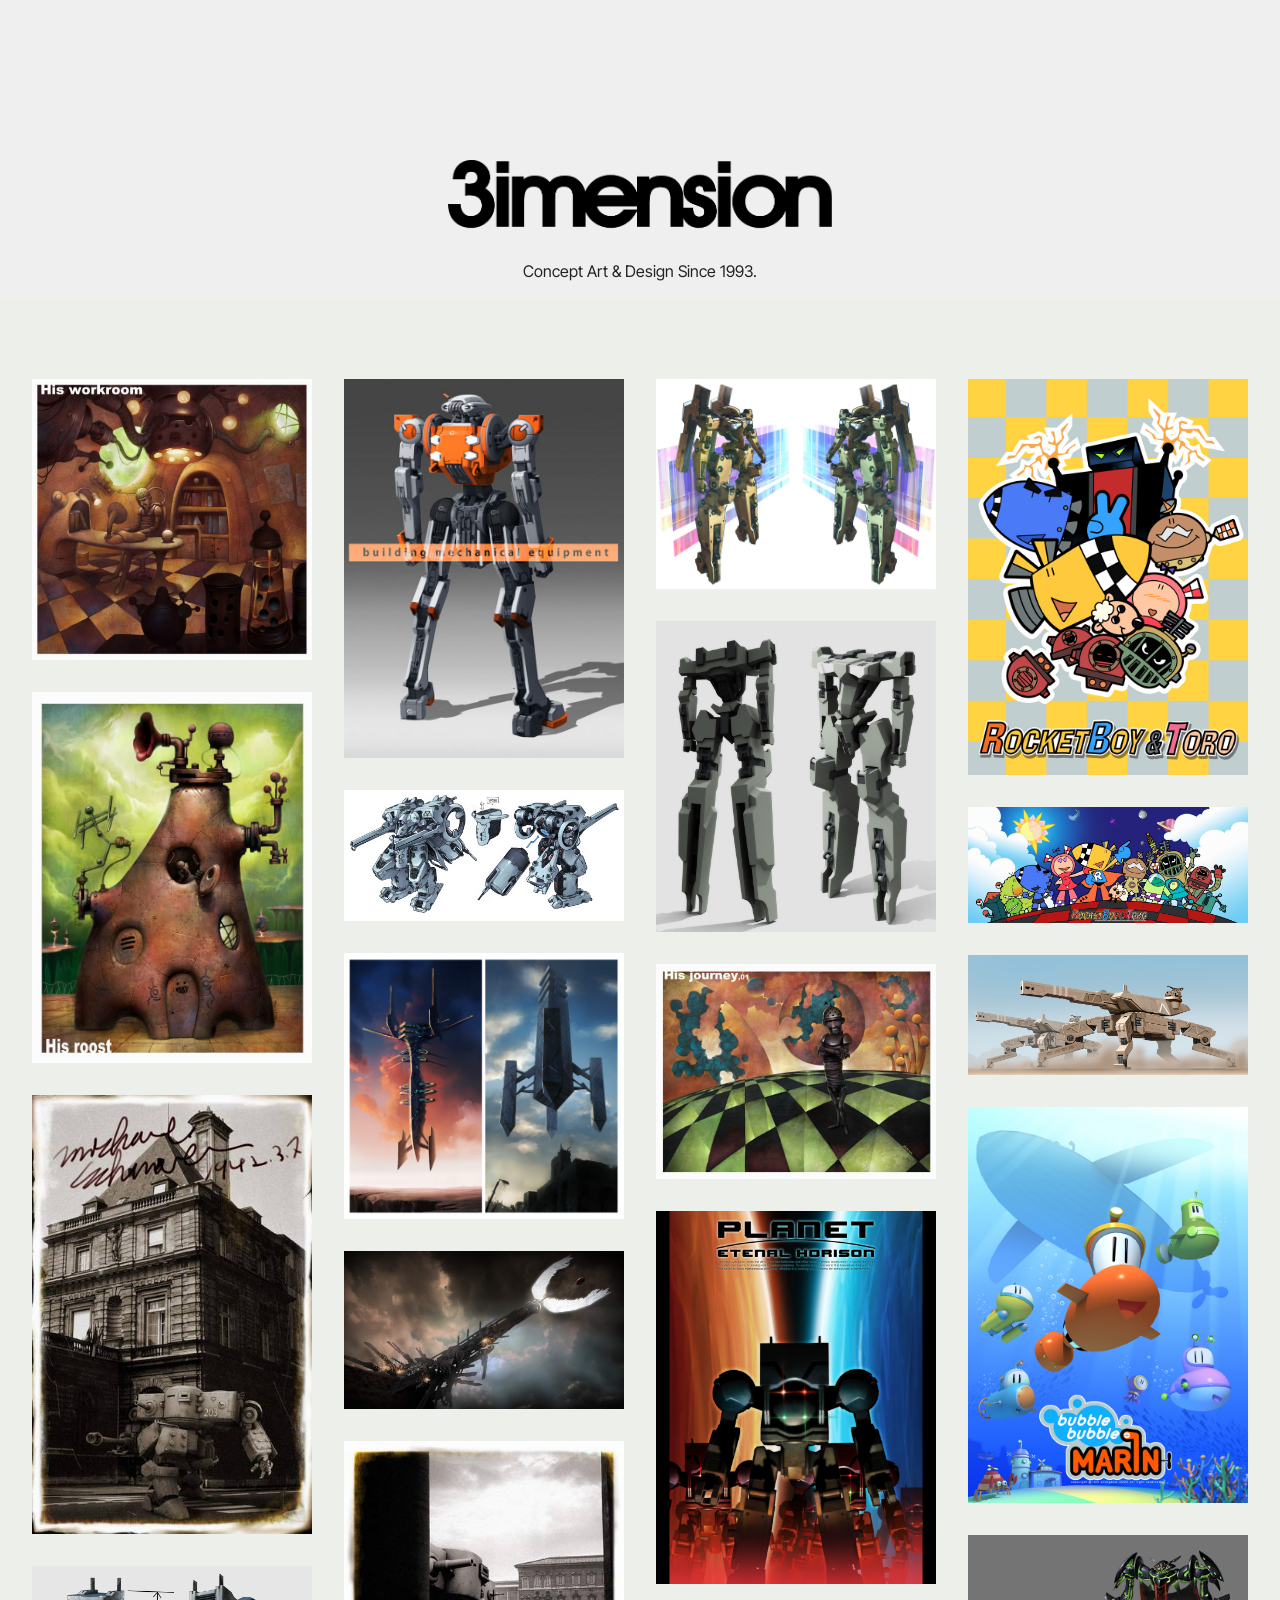
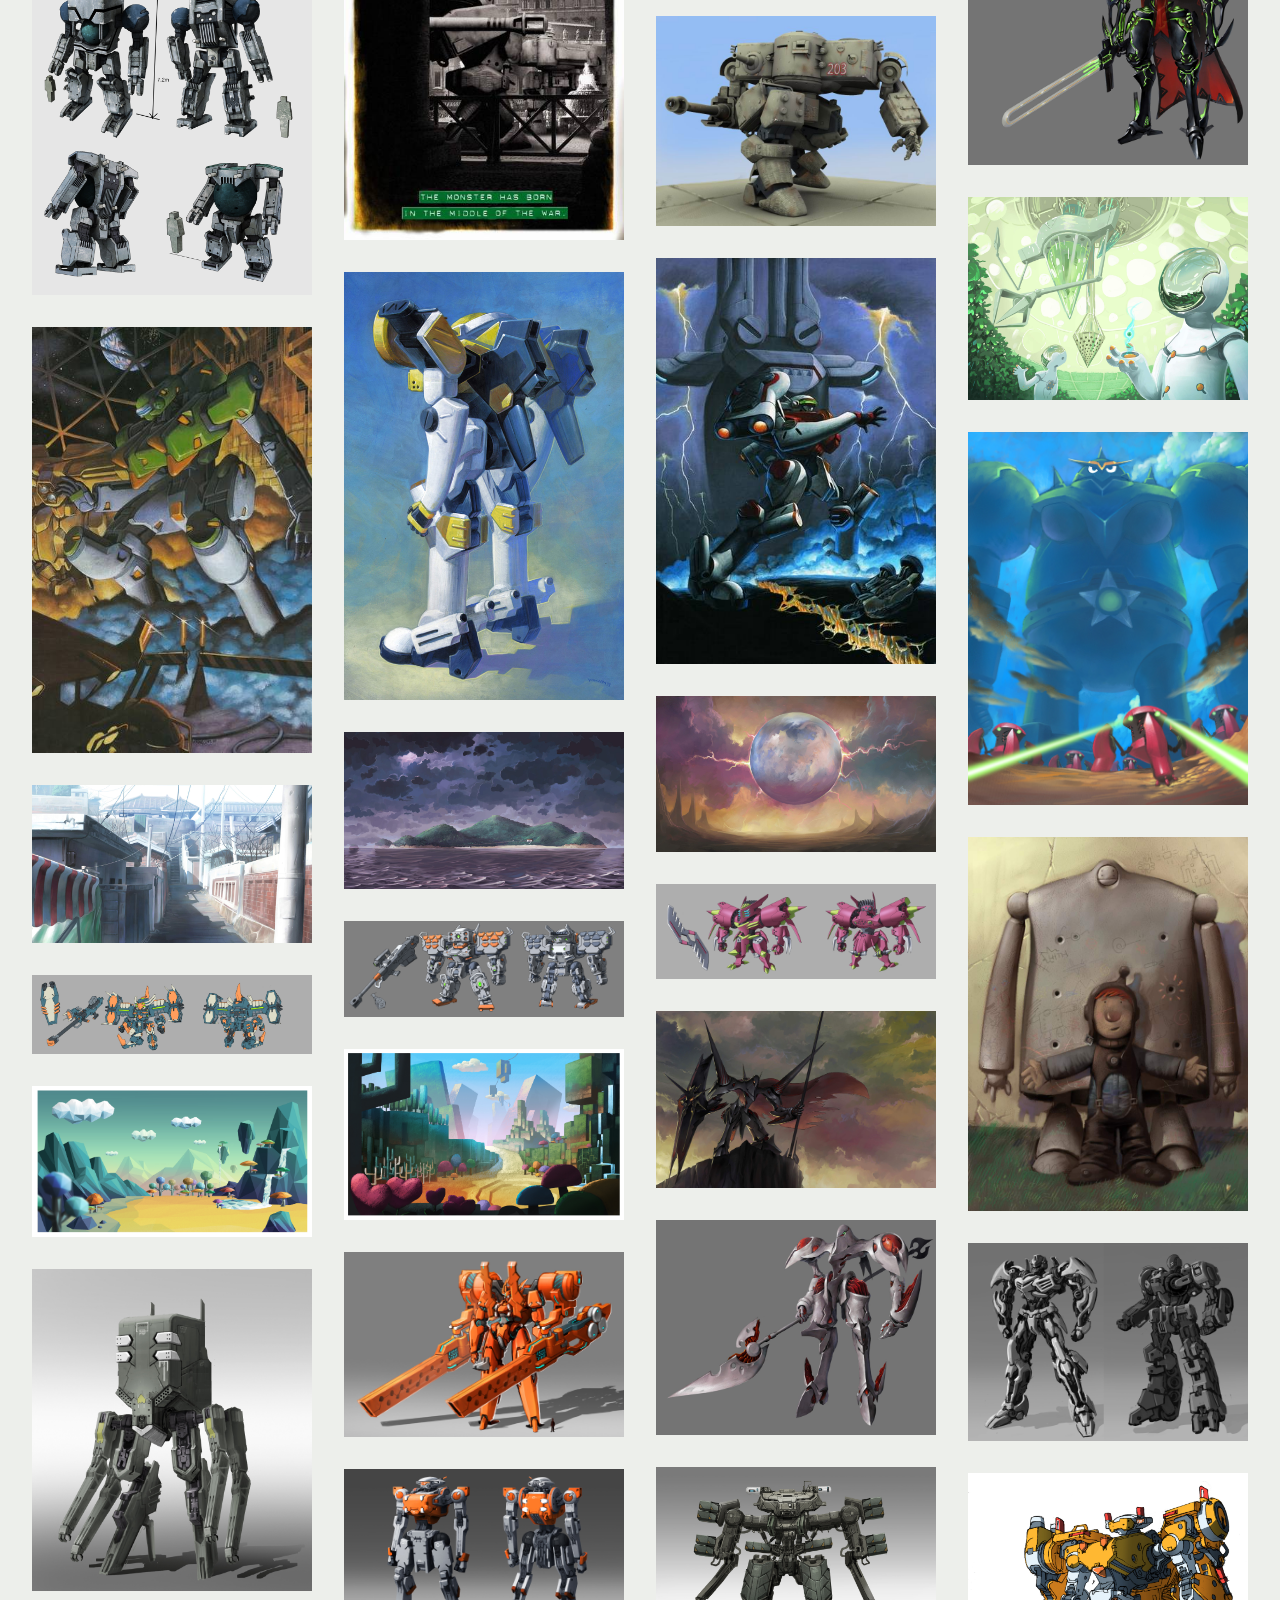
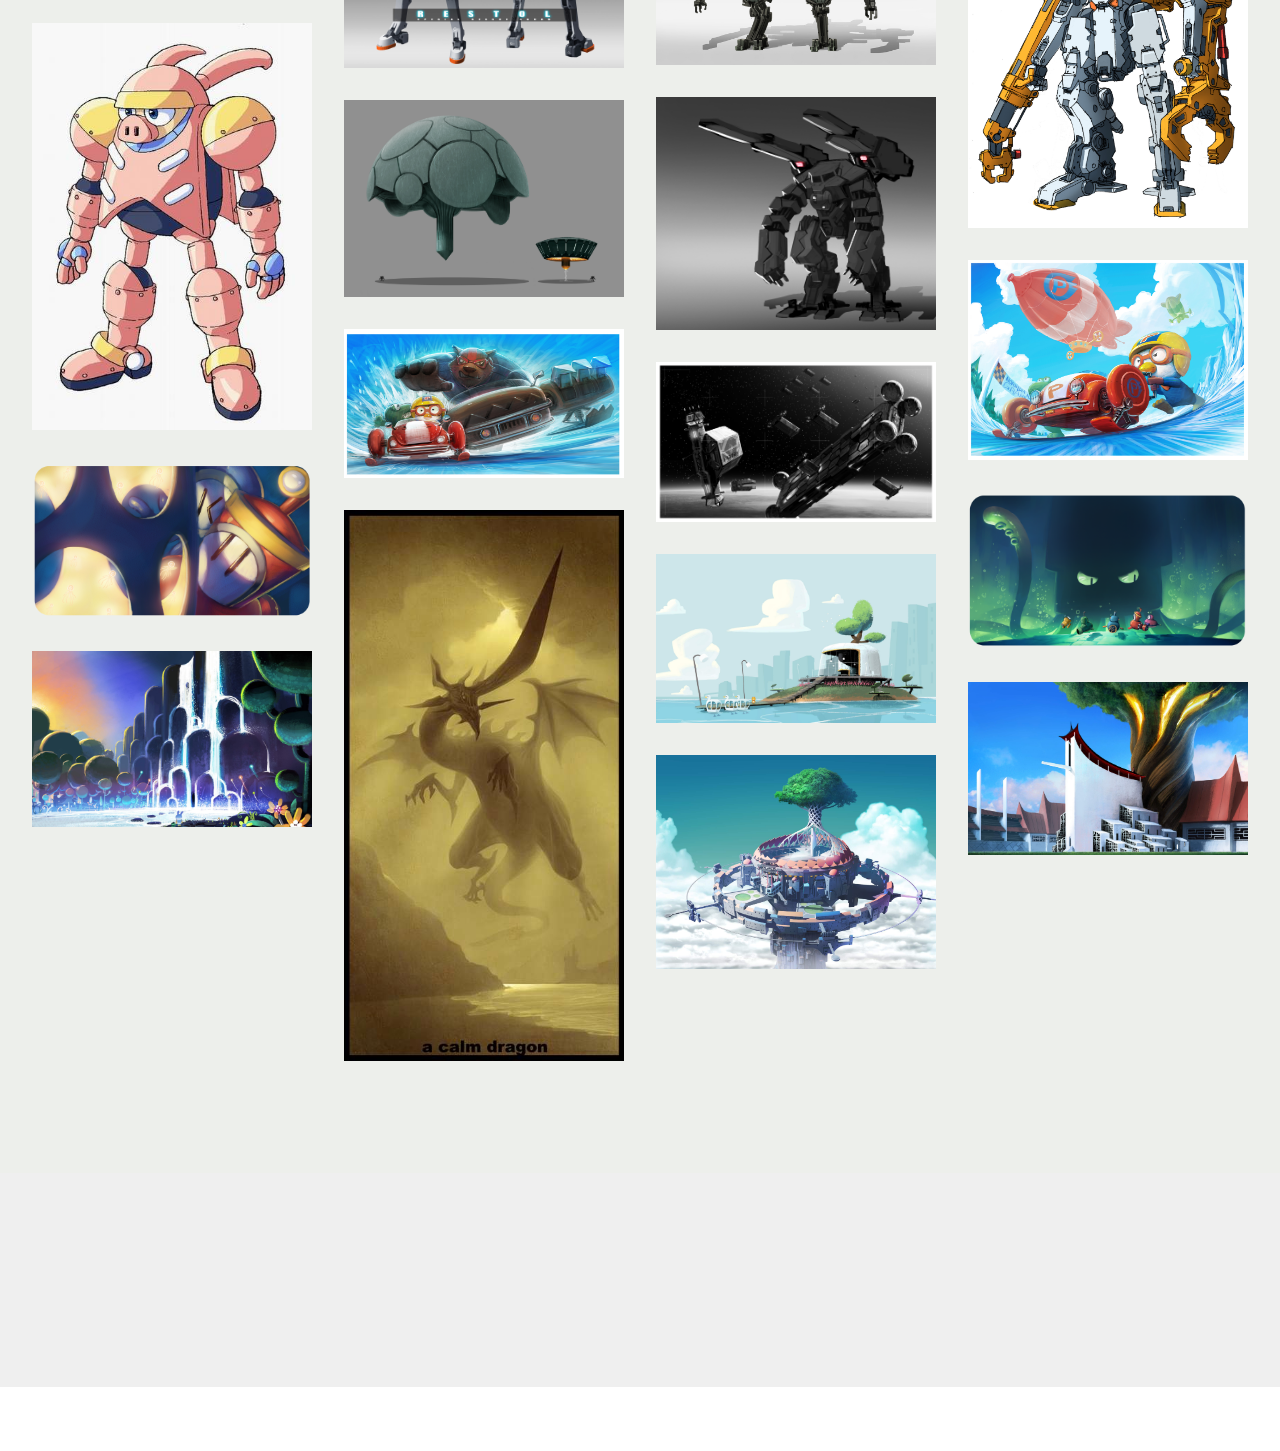
==== Contents.html @ 0463647f "Initial website upload" ====
<!DOCTYPE html>
<html  >
<head>
  <!-- Site made with Mobirise Website Builder v6.1.12, https://mobirise.com -->
  <meta charset="UTF-8">
  <meta http-equiv="X-UA-Compatible" content="IE=edge">
  <meta name="generator" content="Mobirise v6.1.12, mobirise.com">
  <meta name="viewport" content="width=device-width, initial-scale=1, minimum-scale=1">
  <link rel="shortcut icon" href="assets/images/logo5.png" type="image/x-icon">
  <meta name="description" content="">
  
  
  <title>Contents</title>
  <link rel="stylesheet" href="assets/web/assets/mobirise-icons2/mobirise2.css">
  <link rel="stylesheet" href="assets/bootstrap/css/bootstrap.min.css">
  <link rel="stylesheet" href="assets/animatecss/animate.css">
  <link rel="stylesheet" href="assets/theme/css/style.css">
  <link rel="stylesheet" href="assets/gallery/style.css">
  <link rel="preload" href="https://fonts.googleapis.com/css?family=Inter+Tight:100,200,300,400,500,600,700,800,900,100i,200i,300i,400i,500i,600i,700i,800i,900i&display=swap" as="style" onload="this.onload=null;this.rel='stylesheet'">
  <noscript><link rel="stylesheet" href="https://fonts.googleapis.com/css?family=Inter+Tight:100,200,300,400,500,600,700,800,900,100i,200i,300i,400i,500i,600i,700i,800i,900i&display=swap"></noscript>
  <link rel="preload" as="style" href="assets/mobirise/css/mbr-additional.css?v=p9FBvl"><link rel="stylesheet" href="assets/mobirise/css/mbr-additional.css?v=p9FBvl" type="text/css">

  
  
  
</head>
<body>
  
  <section data-bs-version="5.1" class="image01 cid-vq9Pk5scqp" id="image01-14">
  

  
  

  <div class="container">
    <div class="row justify-content-center">
      <div class="col-12 col-lg-4">
        <div class="image-wrapper mb-4">
          <a href="index.html"><img class="w-100" src="assets/images/3imension-logo02.png" alt=""></a>
        </div>
        <h4 class="mbr-description mbr-fonts-style mb-3 align-center display-7">Concept Art &amp; Design Since 1993.</h4>
        
      </div>
    </div>
  </div>
</section>

<section data-bs-version="5.1" class="gallery1 mbr-gallery cid-vq9Pk5HC9A" id="gallery02-15">   
    
    

    <div class="container-fluid">
        <div class="row justify-content-center">
            <div class="col-12 content-head">
                
            </div>
        </div>
        <div class="row mbr-gallery mbr-masonry" data-masonry="{&quot;percentPosition&quot;: true }">
            
            <div class="col-12 col-md-6 col-lg-3 item gallery-image active">
                <div class="item-wrapper" data-toggle="modal" data-bs-toggle="modal" data-target="#vqDj2QtmjC-modal" data-bs-target="#vqDj2QtmjC-modal">
                    <img class="w-100" src="assets/images/og-36.jpg" alt="Mobirise Website Builder" data-slide-to="0" data-bs-slide-to="0" data-target="#lb-vqDj2QtmjC" data-bs-target="#lb-vqDj2QtmjC">
                    <div class="icon-wrapper">
                        <span class="mobi-mbri mobi-mbri-search mbr-iconfont mbr-iconfont-btn"></span>
                    </div>
                </div>
                
            </div><div class="col-12 col-md-6 col-lg-3 item gallery-image">
                <div class="item-wrapper" data-toggle="modal" data-bs-toggle="modal" data-target="#vqDj2QtmjC-modal" data-bs-target="#vqDj2QtmjC-modal">
                    <img class="w-100" src="assets/images/og-75.jpg" alt="Mobirise Website Builder" data-slide-to="1" data-bs-slide-to="1" data-target="#lb-vqDj2QtmjC" data-bs-target="#lb-vqDj2QtmjC">
                    <div class="icon-wrapper">
                        <span class="mobi-mbri mobi-mbri-search mbr-iconfont mbr-iconfont-btn"></span>
                    </div>
                </div>
                
            </div>
            <div class="col-12 col-md-6 col-lg-3 item gallery-image">
                <div class="item-wrapper" data-toggle="modal" data-bs-toggle="modal" data-target="#vqDj2QtmjC-modal" data-bs-target="#vqDj2QtmjC-modal">
                    <img class="w-100" src="assets/images/og-73.jpg" alt="Mobirise Website Builder" data-slide-to="2" data-bs-slide-to="2" data-target="#lb-vqDj2QtmjC" data-bs-target="#lb-vqDj2QtmjC">
                    <div class="icon-wrapper">
                        <span class="mobi-mbri mobi-mbri-search mbr-iconfont mbr-iconfont-btn"></span>
                    </div>
                </div>
                
            </div>
            <div class="col-12 col-md-6 col-lg-3 item gallery-image">
                <div class="item-wrapper" data-toggle="modal" data-bs-toggle="modal" data-target="#vqDj2QtmjC-modal" data-bs-target="#vqDj2QtmjC-modal">
                    <img class="w-100" src="assets/images/og-19.jpg" alt="Mobirise Website Builder" data-slide-to="3" data-bs-slide-to="3" data-target="#lb-vqDj2QtmjC" data-bs-target="#lb-vqDj2QtmjC">
                    <div class="icon-wrapper">
                        <span class="mobi-mbri mobi-mbri-search mbr-iconfont mbr-iconfont-btn"></span>
                    </div>
                </div>
                
            </div>
            <div class="col-12 col-md-6 col-lg-3 item gallery-image">
                <div class="item-wrapper" data-toggle="modal" data-bs-toggle="modal" data-target="#vqDj2QtmjC-modal" data-bs-target="#vqDj2QtmjC-modal">
                    <img class="w-100" src="assets/images/og-72.jpg" alt="Mobirise Website Builder" data-slide-to="4" data-bs-slide-to="4" data-target="#lb-vqDj2QtmjC" data-bs-target="#lb-vqDj2QtmjC">
                    <div class="icon-wrapper">
                        <span class="mobi-mbri mobi-mbri-search mbr-iconfont mbr-iconfont-btn"></span>
                    </div>
                </div>
                
            </div>
            <div class="col-12 col-md-6 col-lg-3 item gallery-image">
                <div class="item-wrapper" data-toggle="modal" data-bs-toggle="modal" data-target="#vqDj2QtmjC-modal" data-bs-target="#vqDj2QtmjC-modal">
                    <img class="w-100" src="assets/images/og-37.jpg" alt="Mobirise Website Builder" data-slide-to="5" data-bs-slide-to="5" data-target="#lb-vqDj2QtmjC" data-bs-target="#lb-vqDj2QtmjC">
                    <div class="icon-wrapper">
                        <span class="mobi-mbri mobi-mbri-search mbr-iconfont mbr-iconfont-btn"></span>
                    </div>
                </div>
                
            </div><div class="col-12 col-md-6 col-lg-3 item gallery-image">
                <div class="item-wrapper" data-toggle="modal" data-bs-toggle="modal" data-target="#vqDj2QtmjC-modal" data-bs-target="#vqDj2QtmjC-modal">
                    <img class="w-100" src="assets/images/og-69.jpg" alt="Mobirise Website Builder" data-slide-to="6" data-bs-slide-to="6" data-target="#lb-vqDj2QtmjC" data-bs-target="#lb-vqDj2QtmjC">
                    <div class="icon-wrapper">
                        <span class="mobi-mbri mobi-mbri-search mbr-iconfont mbr-iconfont-btn"></span>
                    </div>
                </div>
                
            </div>
            <div class="col-12 col-md-6 col-lg-3 item gallery-image">
                <div class="item-wrapper" data-toggle="modal" data-bs-toggle="modal" data-target="#vqDj2QtmjC-modal" data-bs-target="#vqDj2QtmjC-modal">
                    <img class="w-100" src="assets/images/og-14.jpg" alt="Mobirise Website Builder" data-slide-to="7" data-bs-slide-to="7" data-target="#lb-vqDj2QtmjC" data-bs-target="#lb-vqDj2QtmjC">
                    <div class="icon-wrapper">
                        <span class="mobi-mbri mobi-mbri-search mbr-iconfont mbr-iconfont-btn"></span>
                    </div>
                </div>
                
            </div><div class="col-12 col-md-6 col-lg-3 item gallery-image">
                <div class="item-wrapper" data-toggle="modal" data-bs-toggle="modal" data-target="#vqDj2QtmjC-modal" data-bs-target="#vqDj2QtmjC-modal">
                    <img class="w-100" src="assets/images/g07.jpg" alt="Mobirise Website Builder" data-slide-to="8" data-bs-slide-to="8" data-target="#lb-vqDj2QtmjC" data-bs-target="#lb-vqDj2QtmjC">
                    <div class="icon-wrapper">
                        <span class="mobi-mbri mobi-mbri-search mbr-iconfont mbr-iconfont-btn"></span>
                    </div>
                </div>
                
            </div><div class="col-12 col-md-6 col-lg-3 item gallery-image">
                <div class="item-wrapper" data-toggle="modal" data-bs-toggle="modal" data-target="#vqDj2QtmjC-modal" data-bs-target="#vqDj2QtmjC-modal">
                    <img class="w-100" src="assets/images/og-76.jpg" alt="Mobirise Website Builder" data-slide-to="9" data-bs-slide-to="9" data-target="#lb-vqDj2QtmjC" data-bs-target="#lb-vqDj2QtmjC">
                    <div class="icon-wrapper">
                        <span class="mobi-mbri mobi-mbri-search mbr-iconfont mbr-iconfont-btn"></span>
                    </div>
                </div>
                
            </div><div class="col-12 col-md-6 col-lg-3 item gallery-image">
                <div class="item-wrapper" data-toggle="modal" data-bs-toggle="modal" data-target="#vqDj2QtmjC-modal" data-bs-target="#vqDj2QtmjC-modal">
                    <img class="w-100" src="assets/images/og-38.jpg" alt="Mobirise Website Builder" data-slide-to="10" data-bs-slide-to="10" data-target="#lb-vqDj2QtmjC" data-bs-target="#lb-vqDj2QtmjC">
                    <div class="icon-wrapper">
                        <span class="mobi-mbri mobi-mbri-search mbr-iconfont mbr-iconfont-btn"></span>
                    </div>
                </div>
                
            </div><div class="col-12 col-md-6 col-lg-3 item gallery-image">
                <div class="item-wrapper" data-toggle="modal" data-bs-toggle="modal" data-target="#vqDj2QtmjC-modal" data-bs-target="#vqDj2QtmjC-modal">
                    <img class="w-100" src="assets/images/og-28.jpg" alt="Mobirise Website Builder" data-slide-to="11" data-bs-slide-to="11" data-target="#lb-vqDj2QtmjC" data-bs-target="#lb-vqDj2QtmjC">
                    <div class="icon-wrapper">
                        <span class="mobi-mbri mobi-mbri-search mbr-iconfont mbr-iconfont-btn"></span>
                    </div>
                </div>
                
            </div><div class="col-12 col-md-6 col-lg-3 item gallery-image">
                <div class="item-wrapper" data-toggle="modal" data-bs-toggle="modal" data-target="#vqDj2QtmjC-modal" data-bs-target="#vqDj2QtmjC-modal">
                    <img class="w-100" src="assets/images/og-51.jpg" alt="Mobirise Website Builder" data-slide-to="12" data-bs-slide-to="12" data-target="#lb-vqDj2QtmjC" data-bs-target="#lb-vqDj2QtmjC">
                    <div class="icon-wrapper">
                        <span class="mobi-mbri mobi-mbri-search mbr-iconfont mbr-iconfont-btn"></span>
                    </div>
                </div>
                
            </div><div class="col-12 col-md-6 col-lg-3 item gallery-image">
                <div class="item-wrapper" data-toggle="modal" data-bs-toggle="modal" data-target="#vqDj2QtmjC-modal" data-bs-target="#vqDj2QtmjC-modal">
                    <img class="w-100" src="assets/images/g18.jpg" alt="Mobirise Website Builder" data-slide-to="13" data-bs-slide-to="13" data-target="#lb-vqDj2QtmjC" data-bs-target="#lb-vqDj2QtmjC">
                    <div class="icon-wrapper">
                        <span class="mobi-mbri mobi-mbri-search mbr-iconfont mbr-iconfont-btn"></span>
                    </div>
                </div>
                
            </div><div class="col-12 col-md-6 col-lg-3 item gallery-image">
                <div class="item-wrapper" data-toggle="modal" data-bs-toggle="modal" data-target="#vqDj2QtmjC-modal" data-bs-target="#vqDj2QtmjC-modal">
                    <img class="w-100" src="assets/images/work-23.jpg" alt="Mobirise Website Builder" data-slide-to="14" data-bs-slide-to="14" data-target="#lb-vqDj2QtmjC" data-bs-target="#lb-vqDj2QtmjC">
                    <div class="icon-wrapper">
                        <span class="mobi-mbri mobi-mbri-search mbr-iconfont mbr-iconfont-btn"></span>
                    </div>
                </div>
                
            </div><div class="col-12 col-md-6 col-lg-3 item gallery-image">
                <div class="item-wrapper" data-toggle="modal" data-bs-toggle="modal" data-target="#vqDj2QtmjC-modal" data-bs-target="#vqDj2QtmjC-modal">
                    <img class="w-100" src="assets/images/og-29.jpg" alt="Mobirise Website Builder" data-slide-to="15" data-bs-slide-to="15" data-target="#lb-vqDj2QtmjC" data-bs-target="#lb-vqDj2QtmjC">
                    <div class="icon-wrapper">
                        <span class="mobi-mbri mobi-mbri-search mbr-iconfont mbr-iconfont-btn"></span>
                    </div>
                </div>
                
            </div><div class="col-12 col-md-6 col-lg-3 item gallery-image">
                <div class="item-wrapper" data-toggle="modal" data-bs-toggle="modal" data-target="#vqDj2QtmjC-modal" data-bs-target="#vqDj2QtmjC-modal">
                    <img class="w-100" src="assets/images/g35.jpg" alt="Mobirise Website Builder" data-slide-to="16" data-bs-slide-to="16" data-target="#lb-vqDj2QtmjC" data-bs-target="#lb-vqDj2QtmjC">
                    <div class="icon-wrapper">
                        <span class="mobi-mbri mobi-mbri-search mbr-iconfont mbr-iconfont-btn"></span>
                    </div>
                </div>
                
            </div><div class="col-12 col-md-6 col-lg-3 item gallery-image">
                <div class="item-wrapper" data-toggle="modal" data-bs-toggle="modal" data-target="#vqDj2QtmjC-modal" data-bs-target="#vqDj2QtmjC-modal">
                    <img class="w-100" src="assets/images/g23.jpg" alt="Mobirise Website Builder" data-slide-to="17" data-bs-slide-to="17" data-target="#lb-vqDj2QtmjC" data-bs-target="#lb-vqDj2QtmjC">
                    <div class="icon-wrapper">
                        <span class="mobi-mbri mobi-mbri-search mbr-iconfont mbr-iconfont-btn"></span>
                    </div>
                </div>
                
            </div><div class="col-12 col-md-6 col-lg-3 item gallery-image">
                <div class="item-wrapper" data-toggle="modal" data-bs-toggle="modal" data-target="#vqDj2QtmjC-modal" data-bs-target="#vqDj2QtmjC-modal">
                    <img class="w-100" src="assets/images/og-27.jpg" alt="Mobirise Website Builder" data-slide-to="18" data-bs-slide-to="18" data-target="#lb-vqDj2QtmjC" data-bs-target="#lb-vqDj2QtmjC">
                    <div class="icon-wrapper">
                        <span class="mobi-mbri mobi-mbri-search mbr-iconfont mbr-iconfont-btn"></span>
                    </div>
                </div>
                
            </div><div class="col-12 col-md-6 col-lg-3 item gallery-image">
                <div class="item-wrapper" data-toggle="modal" data-bs-toggle="modal" data-target="#vqDj2QtmjC-modal" data-bs-target="#vqDj2QtmjC-modal">
                    <img class="w-100" src="assets/images/work-26.jpg" alt="Mobirise Website Builder" data-slide-to="19" data-bs-slide-to="19" data-target="#lb-vqDj2QtmjC" data-bs-target="#lb-vqDj2QtmjC">
                    <div class="icon-wrapper">
                        <span class="mobi-mbri mobi-mbri-search mbr-iconfont mbr-iconfont-btn"></span>
                    </div>
                </div>
                
            </div><div class="col-12 col-md-6 col-lg-3 item gallery-image">
                <div class="item-wrapper" data-toggle="modal" data-bs-toggle="modal" data-target="#vqDj2QtmjC-modal" data-bs-target="#vqDj2QtmjC-modal">
                    <img class="w-100" src="assets/images/work-52.jpg" alt="Mobirise Website Builder" data-slide-to="20" data-bs-slide-to="20" data-target="#lb-vqDj2QtmjC" data-bs-target="#lb-vqDj2QtmjC">
                    <div class="icon-wrapper">
                        <span class="mobi-mbri mobi-mbri-search mbr-iconfont mbr-iconfont-btn"></span>
                    </div>
                </div>
                
            </div><div class="col-12 col-md-6 col-lg-3 item gallery-image">
                <div class="item-wrapper" data-toggle="modal" data-bs-toggle="modal" data-target="#vqDj2QtmjC-modal" data-bs-target="#vqDj2QtmjC-modal">
                    <img class="w-100" src="assets/images/work-51.jpg" alt="Mobirise Website Builder" data-slide-to="21" data-bs-slide-to="21" data-target="#lb-vqDj2QtmjC" data-bs-target="#lb-vqDj2QtmjC">
                    <div class="icon-wrapper">
                        <span class="mobi-mbri mobi-mbri-search mbr-iconfont mbr-iconfont-btn"></span>
                    </div>
                </div>
                
            </div><div class="col-12 col-md-6 col-lg-3 item gallery-image">
                <div class="item-wrapper" data-toggle="modal" data-bs-toggle="modal" data-target="#vqDj2QtmjC-modal" data-bs-target="#vqDj2QtmjC-modal">
                    <img class="w-100" src="assets/images/work-54.jpg" alt="Mobirise Website Builder" data-slide-to="22" data-bs-slide-to="22" data-target="#lb-vqDj2QtmjC" data-bs-target="#lb-vqDj2QtmjC">
                    <div class="icon-wrapper">
                        <span class="mobi-mbri mobi-mbri-search mbr-iconfont mbr-iconfont-btn"></span>
                    </div>
                </div>
                
            </div><div class="col-12 col-md-6 col-lg-3 item gallery-image">
                <div class="item-wrapper" data-toggle="modal" data-bs-toggle="modal" data-target="#vqDj2QtmjC-modal" data-bs-target="#vqDj2QtmjC-modal">
                    <img class="w-100" src="assets/images/work-60.jpg" alt="Mobirise Website Builder" data-slide-to="23" data-bs-slide-to="23" data-target="#lb-vqDj2QtmjC" data-bs-target="#lb-vqDj2QtmjC">
                    <div class="icon-wrapper">
                        <span class="mobi-mbri mobi-mbri-search mbr-iconfont mbr-iconfont-btn"></span>
                    </div>
                </div>
                
            </div><div class="col-12 col-md-6 col-lg-3 item gallery-image">
                <div class="item-wrapper" data-toggle="modal" data-bs-toggle="modal" data-target="#vqDj2QtmjC-modal" data-bs-target="#vqDj2QtmjC-modal">
                    <img class="w-100" src="assets/images/g34.jpg" alt="Mobirise Website Builder" data-slide-to="24" data-bs-slide-to="24" data-target="#lb-vqDj2QtmjC" data-bs-target="#lb-vqDj2QtmjC">
                    <div class="icon-wrapper">
                        <span class="mobi-mbri mobi-mbri-search mbr-iconfont mbr-iconfont-btn"></span>
                    </div>
                </div>
                
            </div><div class="col-12 col-md-6 col-lg-3 item gallery-image">
                <div class="item-wrapper" data-toggle="modal" data-bs-toggle="modal" data-target="#vqDj2QtmjC-modal" data-bs-target="#vqDj2QtmjC-modal">
                    <img class="w-100" src="assets/images/work-1.jpg" alt="Mobirise Website Builder" data-slide-to="25" data-bs-slide-to="25" data-target="#lb-vqDj2QtmjC" data-bs-target="#lb-vqDj2QtmjC">
                    <div class="icon-wrapper">
                        <span class="mobi-mbri mobi-mbri-search mbr-iconfont mbr-iconfont-btn"></span>
                    </div>
                </div>
                
            </div><div class="col-12 col-md-6 col-lg-3 item gallery-image">
                <div class="item-wrapper" data-toggle="modal" data-bs-toggle="modal" data-target="#vqDj2QtmjC-modal" data-bs-target="#vqDj2QtmjC-modal">
                    <img class="w-100" src="assets/images/work-6.jpg" alt="Mobirise Website Builder" data-slide-to="26" data-bs-slide-to="26" data-target="#lb-vqDj2QtmjC" data-bs-target="#lb-vqDj2QtmjC">
                    <div class="icon-wrapper">
                        <span class="mobi-mbri mobi-mbri-search mbr-iconfont mbr-iconfont-btn"></span>
                    </div>
                </div>
                
            </div><div class="col-12 col-md-6 col-lg-3 item gallery-image">
                <div class="item-wrapper" data-toggle="modal" data-bs-toggle="modal" data-target="#vqDj2QtmjC-modal" data-bs-target="#vqDj2QtmjC-modal">
                    <img class="w-100" src="assets/images/work-50.jpg" alt="Mobirise Website Builder" data-slide-to="27" data-bs-slide-to="27" data-target="#lb-vqDj2QtmjC" data-bs-target="#lb-vqDj2QtmjC">
                    <div class="icon-wrapper">
                        <span class="mobi-mbri mobi-mbri-search mbr-iconfont mbr-iconfont-btn"></span>
                    </div>
                </div>
                
            </div><div class="col-12 col-md-6 col-lg-3 item gallery-image">
                <div class="item-wrapper" data-toggle="modal" data-bs-toggle="modal" data-target="#vqDj2QtmjC-modal" data-bs-target="#vqDj2QtmjC-modal">
                    <img class="w-100" src="assets/images/work095.jpg" alt="Mobirise Website Builder" data-slide-to="28" data-bs-slide-to="28" data-target="#lb-vqDj2QtmjC" data-bs-target="#lb-vqDj2QtmjC">
                    <div class="icon-wrapper">
                        <span class="mobi-mbri mobi-mbri-search mbr-iconfont mbr-iconfont-btn"></span>
                    </div>
                </div>
                
            </div><div class="col-12 col-md-6 col-lg-3 item gallery-image">
                <div class="item-wrapper" data-toggle="modal" data-bs-toggle="modal" data-target="#vqDj2QtmjC-modal" data-bs-target="#vqDj2QtmjC-modal">
                    <img class="w-100" src="assets/images/work099.jpg" alt="Mobirise Website Builder" data-slide-to="29" data-bs-slide-to="29" data-target="#lb-vqDj2QtmjC" data-bs-target="#lb-vqDj2QtmjC">
                    <div class="icon-wrapper">
                        <span class="mobi-mbri mobi-mbri-search mbr-iconfont mbr-iconfont-btn"></span>
                    </div>
                </div>
                
            </div><div class="col-12 col-md-6 col-lg-3 item gallery-image">
                <div class="item-wrapper" data-toggle="modal" data-bs-toggle="modal" data-target="#vqDj2QtmjC-modal" data-bs-target="#vqDj2QtmjC-modal">
                    <img class="w-100" src="assets/images/work100.jpg" alt="Mobirise Website Builder" data-slide-to="30" data-bs-slide-to="30" data-target="#lb-vqDj2QtmjC" data-bs-target="#lb-vqDj2QtmjC">
                    <div class="icon-wrapper">
                        <span class="mobi-mbri mobi-mbri-search mbr-iconfont mbr-iconfont-btn"></span>
                    </div>
                </div>
                
            </div><div class="col-12 col-md-6 col-lg-3 item gallery-image">
                <div class="item-wrapper" data-toggle="modal" data-bs-toggle="modal" data-target="#vqDj2QtmjC-modal" data-bs-target="#vqDj2QtmjC-modal">
                    <img class="w-100" src="assets/images/g37.jpg" alt="Mobirise Website Builder" data-slide-to="31" data-bs-slide-to="31" data-target="#lb-vqDj2QtmjC" data-bs-target="#lb-vqDj2QtmjC">
                    <div class="icon-wrapper">
                        <span class="mobi-mbri mobi-mbri-search mbr-iconfont mbr-iconfont-btn"></span>
                    </div>
                </div>
                
            </div><div class="col-12 col-md-6 col-lg-3 item gallery-image">
                <div class="item-wrapper" data-toggle="modal" data-bs-toggle="modal" data-target="#vqDj2QtmjC-modal" data-bs-target="#vqDj2QtmjC-modal">
                    <img class="w-100" src="assets/images/work103.jpg" alt="Mobirise Website Builder" data-slide-to="32" data-bs-slide-to="32" data-target="#lb-vqDj2QtmjC" data-bs-target="#lb-vqDj2QtmjC">
                    <div class="icon-wrapper">
                        <span class="mobi-mbri mobi-mbri-search mbr-iconfont mbr-iconfont-btn"></span>
                    </div>
                </div>
                
            </div><div class="col-12 col-md-6 col-lg-3 item gallery-image">
                <div class="item-wrapper" data-toggle="modal" data-bs-toggle="modal" data-target="#vqDj2QtmjC-modal" data-bs-target="#vqDj2QtmjC-modal">
                    <img class="w-100" src="assets/images/work102.jpg" alt="Mobirise Website Builder" data-slide-to="33" data-bs-slide-to="33" data-target="#lb-vqDj2QtmjC" data-bs-target="#lb-vqDj2QtmjC">
                    <div class="icon-wrapper">
                        <span class="mobi-mbri mobi-mbri-search mbr-iconfont mbr-iconfont-btn"></span>
                    </div>
                </div>
                
            </div><div class="col-12 col-md-6 col-lg-3 item gallery-image">
                <div class="item-wrapper" data-toggle="modal" data-bs-toggle="modal" data-target="#vqDj2QtmjC-modal" data-bs-target="#vqDj2QtmjC-modal">
                    <img class="w-100" src="assets/images/g36.jpg" alt="Mobirise Website Builder" data-slide-to="34" data-bs-slide-to="34" data-target="#lb-vqDj2QtmjC" data-bs-target="#lb-vqDj2QtmjC">
                    <div class="icon-wrapper">
                        <span class="mobi-mbri mobi-mbri-search mbr-iconfont mbr-iconfont-btn"></span>
                    </div>
                </div>
                
            </div><div class="col-12 col-md-6 col-lg-3 item gallery-image">
                <div class="item-wrapper" data-toggle="modal" data-bs-toggle="modal" data-target="#vqDj2QtmjC-modal" data-bs-target="#vqDj2QtmjC-modal">
                    <img class="w-100" src="assets/images/work093.jpg" alt="Mobirise Website Builder" data-slide-to="35" data-bs-slide-to="35" data-target="#lb-vqDj2QtmjC" data-bs-target="#lb-vqDj2QtmjC">
                    <div class="icon-wrapper">
                        <span class="mobi-mbri mobi-mbri-search mbr-iconfont mbr-iconfont-btn"></span>
                    </div>
                </div>
                
            </div><div class="col-12 col-md-6 col-lg-3 item gallery-image">
                <div class="item-wrapper" data-toggle="modal" data-bs-toggle="modal" data-target="#vqDj2QtmjC-modal" data-bs-target="#vqDj2QtmjC-modal">
                    <img class="w-100" src="assets/images/m01.jpg" alt="Mobirise Website Builder" data-slide-to="36" data-bs-slide-to="36" data-target="#lb-vqDj2QtmjC" data-bs-target="#lb-vqDj2QtmjC">
                    <div class="icon-wrapper">
                        <span class="mobi-mbri mobi-mbri-search mbr-iconfont mbr-iconfont-btn"></span>
                    </div>
                </div>
                
            </div><div class="col-12 col-md-6 col-lg-3 item gallery-image">
                <div class="item-wrapper" data-toggle="modal" data-bs-toggle="modal" data-target="#vqDj2QtmjC-modal" data-bs-target="#vqDj2QtmjC-modal">
                    <img class="w-100" src="assets/images/m09.jpg" alt="Mobirise Website Builder" data-slide-to="37" data-bs-slide-to="37" data-target="#lb-vqDj2QtmjC" data-bs-target="#lb-vqDj2QtmjC">
                    <div class="icon-wrapper">
                        <span class="mobi-mbri mobi-mbri-search mbr-iconfont mbr-iconfont-btn"></span>
                    </div>
                </div>
                
            </div><div class="col-12 col-md-6 col-lg-3 item gallery-image">
                <div class="item-wrapper" data-toggle="modal" data-bs-toggle="modal" data-target="#vqDj2QtmjC-modal" data-bs-target="#vqDj2QtmjC-modal">
                    <img class="w-100" src="assets/images/m08.jpg" alt="Mobirise Website Builder" data-slide-to="38" data-bs-slide-to="38" data-target="#lb-vqDj2QtmjC" data-bs-target="#lb-vqDj2QtmjC">
                    <div class="icon-wrapper">
                        <span class="mobi-mbri mobi-mbri-search mbr-iconfont mbr-iconfont-btn"></span>
                    </div>
                </div>
                
            </div><div class="col-12 col-md-6 col-lg-3 item gallery-image">
                <div class="item-wrapper" data-toggle="modal" data-bs-toggle="modal" data-target="#vqDj2QtmjC-modal" data-bs-target="#vqDj2QtmjC-modal">
                    <img class="w-100" src="assets/images/m06.jpg" alt="Mobirise Website Builder" data-slide-to="39" data-bs-slide-to="39" data-target="#lb-vqDj2QtmjC" data-bs-target="#lb-vqDj2QtmjC">
                    <div class="icon-wrapper">
                        <span class="mobi-mbri mobi-mbri-search mbr-iconfont mbr-iconfont-btn"></span>
                    </div>
                </div>
                
            </div><div class="col-12 col-md-6 col-lg-3 item gallery-image">
                <div class="item-wrapper" data-toggle="modal" data-bs-toggle="modal" data-target="#vqDj2QtmjC-modal" data-bs-target="#vqDj2QtmjC-modal">
                    <img class="w-100" src="assets/images/m17.jpg" alt="Mobirise Website Builder" data-slide-to="40" data-bs-slide-to="40" data-target="#lb-vqDj2QtmjC" data-bs-target="#lb-vqDj2QtmjC">
                    <div class="icon-wrapper">
                        <span class="mobi-mbri mobi-mbri-search mbr-iconfont mbr-iconfont-btn"></span>
                    </div>
                </div>
                
            </div><div class="col-12 col-md-6 col-lg-3 item gallery-image">
                <div class="item-wrapper" data-toggle="modal" data-bs-toggle="modal" data-target="#vqDj2QtmjC-modal" data-bs-target="#vqDj2QtmjC-modal">
                    <img class="w-100" src="assets/images/m22.jpg" alt="Mobirise Website Builder" data-slide-to="41" data-bs-slide-to="41" data-target="#lb-vqDj2QtmjC" data-bs-target="#lb-vqDj2QtmjC">
                    <div class="icon-wrapper">
                        <span class="mobi-mbri mobi-mbri-search mbr-iconfont mbr-iconfont-btn"></span>
                    </div>
                </div>
                
            </div><div class="col-12 col-md-6 col-lg-3 item gallery-image">
                <div class="item-wrapper" data-toggle="modal" data-bs-toggle="modal" data-target="#vqDj2QtmjC-modal" data-bs-target="#vqDj2QtmjC-modal">
                    <img class="w-100" src="assets/images/m11.jpg" alt="Mobirise Website Builder" data-slide-to="42" data-bs-slide-to="42" data-target="#lb-vqDj2QtmjC" data-bs-target="#lb-vqDj2QtmjC">
                    <div class="icon-wrapper">
                        <span class="mobi-mbri mobi-mbri-search mbr-iconfont mbr-iconfont-btn"></span>
                    </div>
                </div>
                
            </div><div class="col-12 col-md-6 col-lg-3 item gallery-image">
                <div class="item-wrapper" data-toggle="modal" data-bs-toggle="modal" data-target="#vqDj2QtmjC-modal" data-bs-target="#vqDj2QtmjC-modal">
                    <img class="w-100" src="assets/images/g52.jpg" alt="Mobirise Website Builder" data-slide-to="43" data-bs-slide-to="43" data-target="#lb-vqDj2QtmjC" data-bs-target="#lb-vqDj2QtmjC">
                    <div class="icon-wrapper">
                        <span class="mobi-mbri mobi-mbri-search mbr-iconfont mbr-iconfont-btn"></span>
                    </div>
                </div>
                
            </div><div class="col-12 col-md-6 col-lg-3 item gallery-image">
                <div class="item-wrapper" data-toggle="modal" data-bs-toggle="modal" data-target="#vqDj2QtmjC-modal" data-bs-target="#vqDj2QtmjC-modal">
                    <img class="w-100" src="assets/images/work-80.jpg" alt="Mobirise Website Builder" data-slide-to="44" data-bs-slide-to="44" data-target="#lb-vqDj2QtmjC" data-bs-target="#lb-vqDj2QtmjC">
                    <div class="icon-wrapper">
                        <span class="mobi-mbri mobi-mbri-search mbr-iconfont mbr-iconfont-btn"></span>
                    </div>
                </div>
                
            </div><div class="col-12 col-md-6 col-lg-3 item gallery-image">
                <div class="item-wrapper" data-toggle="modal" data-bs-toggle="modal" data-target="#vqDj2QtmjC-modal" data-bs-target="#vqDj2QtmjC-modal">
                    <img class="w-100" src="assets/images/work-81.jpg" alt="Mobirise Website Builder" data-slide-to="45" data-bs-slide-to="45" data-target="#lb-vqDj2QtmjC" data-bs-target="#lb-vqDj2QtmjC">
                    <div class="icon-wrapper">
                        <span class="mobi-mbri mobi-mbri-search mbr-iconfont mbr-iconfont-btn"></span>
                    </div>
                </div>
                
            </div><div class="col-12 col-md-6 col-lg-3 item gallery-image">
                <div class="item-wrapper" data-toggle="modal" data-bs-toggle="modal" data-target="#vqDj2QtmjC-modal" data-bs-target="#vqDj2QtmjC-modal">
                    <img class="w-100" src="assets/images/g11.jpg" alt="Mobirise Website Builder" data-slide-to="46" data-bs-slide-to="46" data-target="#lb-vqDj2QtmjC" data-bs-target="#lb-vqDj2QtmjC">
                    <div class="icon-wrapper">
                        <span class="mobi-mbri mobi-mbri-search mbr-iconfont mbr-iconfont-btn"></span>
                    </div>
                </div>
                
            </div><div class="col-12 col-md-6 col-lg-3 item gallery-image">
                <div class="item-wrapper" data-toggle="modal" data-bs-toggle="modal" data-target="#vqDj2QtmjC-modal" data-bs-target="#vqDj2QtmjC-modal">
                    <img class="w-100" src="assets/images/m03.png" alt="Mobirise Website Builder" data-slide-to="47" data-bs-slide-to="47" data-target="#lb-vqDj2QtmjC" data-bs-target="#lb-vqDj2QtmjC">
                    <div class="icon-wrapper">
                        <span class="mobi-mbri mobi-mbri-search mbr-iconfont mbr-iconfont-btn"></span>
                    </div>
                </div>
                
            </div><div class="col-12 col-md-6 col-lg-3 item gallery-image">
                <div class="item-wrapper" data-toggle="modal" data-bs-toggle="modal" data-target="#vqDj2QtmjC-modal" data-bs-target="#vqDj2QtmjC-modal">
                    <img class="w-100" src="assets/images/m01.png" alt="Mobirise Website Builder" data-slide-to="48" data-bs-slide-to="48" data-target="#lb-vqDj2QtmjC" data-bs-target="#lb-vqDj2QtmjC">
                    <div class="icon-wrapper">
                        <span class="mobi-mbri mobi-mbri-search mbr-iconfont mbr-iconfont-btn"></span>
                    </div>
                </div>
                
            </div><div class="col-12 col-md-6 col-lg-3 item gallery-image">
                <div class="item-wrapper" data-toggle="modal" data-bs-toggle="modal" data-target="#vqDj2QtmjC-modal" data-bs-target="#vqDj2QtmjC-modal">
                    <img class="w-100" src="assets/images/g28.jpg" alt="Mobirise Website Builder" data-slide-to="49" data-bs-slide-to="49" data-target="#lb-vqDj2QtmjC" data-bs-target="#lb-vqDj2QtmjC">
                    <div class="icon-wrapper">
                        <span class="mobi-mbri mobi-mbri-search mbr-iconfont mbr-iconfont-btn"></span>
                    </div>
                </div>
                
            </div><div class="col-12 col-md-6 col-lg-3 item gallery-image">
                <div class="item-wrapper" data-toggle="modal" data-bs-toggle="modal" data-target="#vqDj2QtmjC-modal" data-bs-target="#vqDj2QtmjC-modal">
                    <img class="w-100" src="assets/images/kfa-concept056.jpeg" alt="Mobirise Website Builder" data-slide-to="50" data-bs-slide-to="50" data-target="#lb-vqDj2QtmjC" data-bs-target="#lb-vqDj2QtmjC">
                    <div class="icon-wrapper">
                        <span class="mobi-mbri mobi-mbri-search mbr-iconfont mbr-iconfont-btn"></span>
                    </div>
                </div>
                
            </div><div class="col-12 col-md-6 col-lg-3 item gallery-image">
                <div class="item-wrapper" data-toggle="modal" data-bs-toggle="modal" data-target="#vqDj2QtmjC-modal" data-bs-target="#vqDj2QtmjC-modal">
                    <img class="w-100" src="assets/images/kfa-concept053.jpeg" alt="Mobirise Website Builder" data-slide-to="51" data-bs-slide-to="51" data-target="#lb-vqDj2QtmjC" data-bs-target="#lb-vqDj2QtmjC">
                    <div class="icon-wrapper">
                        <span class="mobi-mbri mobi-mbri-search mbr-iconfont mbr-iconfont-btn"></span>
                    </div>
                </div>
                
            </div><div class="col-12 col-md-6 col-lg-3 item gallery-image">
                <div class="item-wrapper" data-toggle="modal" data-bs-toggle="modal" data-target="#vqDj2QtmjC-modal" data-bs-target="#vqDj2QtmjC-modal">
                    <img class="w-100" src="assets/images/20160803-rm-city-55.jpeg" alt="Mobirise Website Builder" data-slide-to="52" data-bs-slide-to="52" data-target="#lb-vqDj2QtmjC" data-bs-target="#lb-vqDj2QtmjC">
                    <div class="icon-wrapper">
                        <span class="mobi-mbri mobi-mbri-search mbr-iconfont mbr-iconfont-btn"></span>
                    </div>
                </div>
                
            </div><div class="col-12 col-md-6 col-lg-3 item gallery-image">
                <div class="item-wrapper" data-toggle="modal" data-bs-toggle="modal" data-target="#vqDj2QtmjC-modal" data-bs-target="#vqDj2QtmjC-modal">
                    <img class="w-100" src="assets/images/treecity02.jpg" alt="Mobirise Website Builder" data-slide-to="53" data-bs-slide-to="53" data-target="#lb-vqDj2QtmjC" data-bs-target="#lb-vqDj2QtmjC">
                    <div class="icon-wrapper">
                        <span class="mobi-mbri mobi-mbri-search mbr-iconfont mbr-iconfont-btn"></span>
                    </div>
                </div>
                
            </div>
        </div>

        <div class="modal mbr-slider" tabindex="-1" role="dialog" aria-hidden="true" id="vqDj2QtmjC-modal">
            <div class="modal-dialog" role="document">
                <div class="modal-content">
                    <div class="modal-body">
                        <div class="carousel slide carousel-fade" id="lb-vqDj2QtmjC" data-ride="carousel" data-bs-ride="carousel" data-interval="5000" data-bs-interval="5000">
                            <div class="carousel-inner">
                                
                                <div class="carousel-item active">
                                    <img class="d-block w-100" src="assets/images/og-36.jpg" alt="Mobirise Website Builder">
                                </div><div class="carousel-item">
                                    <img class="d-block w-100" src="assets/images/og-75.jpg" alt="Mobirise Website Builder">
                                </div>
                                <div class="carousel-item">
                                    <img class="d-block w-100" src="assets/images/og-73.jpg" alt="Mobirise Website Builder">
                                </div>
                                <div class="carousel-item">
                                    <img class="d-block w-100" src="assets/images/og-19.jpg" alt="Mobirise Website Builder">
                                </div>
                                <div class="carousel-item">
                                    <img class="d-block w-100" src="assets/images/og-72.jpg" alt="Mobirise Website Builder">
                                </div>
                                <div class="carousel-item">
                                    <img class="d-block w-100" src="assets/images/og-37.jpg" alt="Mobirise Website Builder">
                                </div><div class="carousel-item">
                                    <img class="d-block w-100" src="assets/images/og-69.jpg" alt="Mobirise Website Builder">
                                </div>
                                <div class="carousel-item">
                                    <img class="d-block w-100" src="assets/images/og-14.jpg" alt="Mobirise Website Builder">
                                </div><div class="carousel-item">
                                    <img class="d-block w-100" src="assets/images/g07.jpg" alt="Mobirise Website Builder">
                                </div><div class="carousel-item">
                                    <img class="d-block w-100" src="assets/images/og-76.jpg" alt="Mobirise Website Builder">
                                </div><div class="carousel-item">
                                    <img class="d-block w-100" src="assets/images/og-38.jpg" alt="Mobirise Website Builder">
                                </div><div class="carousel-item">
                                    <img class="d-block w-100" src="assets/images/og-28.jpg" alt="Mobirise Website Builder">
                                </div><div class="carousel-item">
                                    <img class="d-block w-100" src="assets/images/og-51.jpg" alt="Mobirise Website Builder">
                                </div><div class="carousel-item">
                                    <img class="d-block w-100" src="assets/images/g18.jpg" alt="Mobirise Website Builder">
                                </div><div class="carousel-item">
                                    <img class="d-block w-100" src="assets/images/work-23.jpg" alt="Mobirise Website Builder">
                                </div><div class="carousel-item">
                                    <img class="d-block w-100" src="assets/images/og-29.jpg" alt="Mobirise Website Builder">
                                </div><div class="carousel-item">
                                    <img class="d-block w-100" src="assets/images/g35.jpg" alt="Mobirise Website Builder">
                                </div><div class="carousel-item">
                                    <img class="d-block w-100" src="assets/images/g23.jpg" alt="Mobirise Website Builder">
                                </div><div class="carousel-item">
                                    <img class="d-block w-100" src="assets/images/og-27.jpg" alt="Mobirise Website Builder">
                                </div><div class="carousel-item">
                                    <img class="d-block w-100" src="assets/images/work-26.jpg" alt="Mobirise Website Builder">
                                </div><div class="carousel-item">
                                    <img class="d-block w-100" src="assets/images/work-52.jpg" alt="Mobirise Website Builder">
                                </div><div class="carousel-item">
                                    <img class="d-block w-100" src="assets/images/work-51.jpg" alt="Mobirise Website Builder">
                                </div><div class="carousel-item">
                                    <img class="d-block w-100" src="assets/images/work-54.jpg" alt="Mobirise Website Builder">
                                </div><div class="carousel-item">
                                    <img class="d-block w-100" src="assets/images/work-60.jpg" alt="Mobirise Website Builder">
                                </div><div class="carousel-item">
                                    <img class="d-block w-100" src="assets/images/g34.jpg" alt="Mobirise Website Builder">
                                </div><div class="carousel-item">
                                    <img class="d-block w-100" src="assets/images/work-1.jpg" alt="Mobirise Website Builder">
                                </div><div class="carousel-item">
                                    <img class="d-block w-100" src="assets/images/work-6.jpg" alt="Mobirise Website Builder">
                                </div><div class="carousel-item">
                                    <img class="d-block w-100" src="assets/images/work-50.jpg" alt="Mobirise Website Builder">
                                </div><div class="carousel-item">
                                    <img class="d-block w-100" src="assets/images/work095.jpg" alt="Mobirise Website Builder">
                                </div><div class="carousel-item">
                                    <img class="d-block w-100" src="assets/images/work099.jpg" alt="Mobirise Website Builder">
                                </div><div class="carousel-item">
                                    <img class="d-block w-100" src="assets/images/work100.jpg" alt="Mobirise Website Builder">
                                </div><div class="carousel-item">
                                    <img class="d-block w-100" src="assets/images/g37.jpg" alt="Mobirise Website Builder">
                                </div><div class="carousel-item">
                                    <img class="d-block w-100" src="assets/images/work103.jpg" alt="Mobirise Website Builder">
                                </div><div class="carousel-item">
                                    <img class="d-block w-100" src="assets/images/work102.jpg" alt="Mobirise Website Builder">
                                </div><div class="carousel-item">
                                    <img class="d-block w-100" src="assets/images/g36.jpg" alt="Mobirise Website Builder">
                                </div><div class="carousel-item">
                                    <img class="d-block w-100" src="assets/images/work093.jpg" alt="Mobirise Website Builder">
                                </div><div class="carousel-item">
                                    <img class="d-block w-100" src="assets/images/m01.jpg" alt="Mobirise Website Builder">
                                </div><div class="carousel-item">
                                    <img class="d-block w-100" src="assets/images/m09.jpg" alt="Mobirise Website Builder">
                                </div><div class="carousel-item">
                                    <img class="d-block w-100" src="assets/images/m08.jpg" alt="Mobirise Website Builder">
                                </div><div class="carousel-item">
                                    <img class="d-block w-100" src="assets/images/m06.jpg" alt="Mobirise Website Builder">
                                </div><div class="carousel-item">
                                    <img class="d-block w-100" src="assets/images/m17.jpg" alt="Mobirise Website Builder">
                                </div><div class="carousel-item">
                                    <img class="d-block w-100" src="assets/images/m22.jpg" alt="Mobirise Website Builder">
                                </div><div class="carousel-item">
                                    <img class="d-block w-100" src="assets/images/m11.jpg" alt="Mobirise Website Builder">
                                </div><div class="carousel-item">
                                    <img class="d-block w-100" src="assets/images/g52.jpg" alt="Mobirise Website Builder">
                                </div><div class="carousel-item">
                                    <img class="d-block w-100" src="assets/images/work-80.jpg" alt="Mobirise Website Builder">
                                </div><div class="carousel-item">
                                    <img class="d-block w-100" src="assets/images/work-81.jpg" alt="Mobirise Website Builder">
                                </div><div class="carousel-item">
                                    <img class="d-block w-100" src="assets/images/g11.jpg" alt="Mobirise Website Builder">
                                </div><div class="carousel-item">
                                    <img class="d-block w-100" src="assets/images/m03.png" alt="Mobirise Website Builder">
                                </div><div class="carousel-item">
                                    <img class="d-block w-100" src="assets/images/m01.png" alt="Mobirise Website Builder">
                                </div><div class="carousel-item">
                                    <img class="d-block w-100" src="assets/images/g28.jpg" alt="Mobirise Website Builder">
                                </div><div class="carousel-item">
                                    <img class="d-block w-100" src="assets/images/kfa-concept056.jpeg" alt="Mobirise Website Builder">
                                </div><div class="carousel-item">
                                    <img class="d-block w-100" src="assets/images/kfa-concept053.jpeg" alt="Mobirise Website Builder">
                                </div><div class="carousel-item">
                                    <img class="d-block w-100" src="assets/images/20160803-rm-city-55.jpeg" alt="Mobirise Website Builder">
                                </div><div class="carousel-item">
                                    <img class="d-block w-100" src="assets/images/treecity02.jpg" alt="Mobirise Website Builder">
                                </div>
                            </div>
                            <ol class="carousel-indicators">
                                <li data-slide-to="0" data-bs-slide-to="0" class="active" data-target="#lb-vqDj2QtmjC" data-bs-target="#lb-vqDj2QtmjC"></li>
                                <li data-slide-to="1" data-bs-slide-to="1" data-target="#lb-vqDj2QtmjC" data-bs-target="#lb-vqDj2QtmjC"></li>
                                <li data-slide-to="2" data-bs-slide-to="2" data-target="#lb-vqDj2QtmjC" data-bs-target="#lb-vqDj2QtmjC"></li>
                                <li data-slide-to="3" data-bs-slide-to="3" data-target="#lb-vqDj2QtmjC" data-bs-target="#lb-vqDj2QtmjC"></li>
                                <li data-slide-to="4" data-bs-slide-to="4" data-target="#lb-vqDj2QtmjC" data-bs-target="#lb-vqDj2QtmjC"></li>
                                <li data-slide-to="5" data-bs-slide-to="5" data-target="#lb-vqDj2QtmjC" data-bs-target="#lb-vqDj2QtmjC"></li><li data-slide-to="6" data-bs-slide-to="6" data-target="#lb-vqDj2QtmjC" data-bs-target="#lb-vqDj2QtmjC"></li>
                                <li data-slide-to="7" data-bs-slide-to="7" data-target="#lb-vqDj2QtmjC" data-bs-target="#lb-vqDj2QtmjC"></li><li data-slide-to="8" data-bs-slide-to="8" data-target="#lb-vqDj2QtmjC" data-bs-target="#lb-vqDj2QtmjC"></li><li data-slide-to="9" data-bs-slide-to="9" data-target="#lb-vqDj2QtmjC" data-bs-target="#lb-vqDj2QtmjC"></li><li data-slide-to="10" data-bs-slide-to="10" data-target="#lb-vqDj2QtmjC" data-bs-target="#lb-vqDj2QtmjC"></li><li data-slide-to="11" data-bs-slide-to="11" data-target="#lb-vqDj2QtmjC" data-bs-target="#lb-vqDj2QtmjC"></li><li data-slide-to="12" data-bs-slide-to="12" data-target="#lb-vqDj2QtmjC" data-bs-target="#lb-vqDj2QtmjC"></li><li data-slide-to="13" data-bs-slide-to="13" data-target="#lb-vqDj2QtmjC" data-bs-target="#lb-vqDj2QtmjC"></li><li data-slide-to="14" data-bs-slide-to="14" data-target="#lb-vqDj2QtmjC" data-bs-target="#lb-vqDj2QtmjC"></li><li data-slide-to="15" data-bs-slide-to="15" data-target="#lb-vqDj2QtmjC" data-bs-target="#lb-vqDj2QtmjC"></li><li data-slide-to="16" data-bs-slide-to="16" data-target="#lb-vqDj2QtmjC" data-bs-target="#lb-vqDj2QtmjC"></li><li data-slide-to="17" data-bs-slide-to="17" data-target="#lb-vqDj2QtmjC" data-bs-target="#lb-vqDj2QtmjC"></li><li data-slide-to="18" data-bs-slide-to="18" data-target="#lb-vqDj2QtmjC" data-bs-target="#lb-vqDj2QtmjC"></li><li data-slide-to="19" data-bs-slide-to="19" data-target="#lb-vqDj2QtmjC" data-bs-target="#lb-vqDj2QtmjC"></li><li data-slide-to="20" data-bs-slide-to="20" data-target="#lb-vqDj2QtmjC" data-bs-target="#lb-vqDj2QtmjC"></li><li data-slide-to="21" data-bs-slide-to="21" data-target="#lb-vqDj2QtmjC" data-bs-target="#lb-vqDj2QtmjC"></li><li data-slide-to="22" data-bs-slide-to="22" data-target="#lb-vqDj2QtmjC" data-bs-target="#lb-vqDj2QtmjC"></li><li data-slide-to="23" data-bs-slide-to="23" data-target="#lb-vqDj2QtmjC" data-bs-target="#lb-vqDj2QtmjC"></li><li data-slide-to="24" data-bs-slide-to="24" data-target="#lb-vqDj2QtmjC" data-bs-target="#lb-vqDj2QtmjC"></li><li data-slide-to="25" data-bs-slide-to="25" data-target="#lb-vqDj2QtmjC" data-bs-target="#lb-vqDj2QtmjC"></li><li data-slide-to="26" data-bs-slide-to="26" data-target="#lb-vqDj2QtmjC" data-bs-target="#lb-vqDj2QtmjC"></li><li data-slide-to="27" data-bs-slide-to="27" data-target="#lb-vqDj2QtmjC" data-bs-target="#lb-vqDj2QtmjC"></li><li data-slide-to="28" data-bs-slide-to="28" data-target="#lb-vqDj2QtmjC" data-bs-target="#lb-vqDj2QtmjC"></li><li data-slide-to="29" data-bs-slide-to="29" data-target="#lb-vqDj2QtmjC" data-bs-target="#lb-vqDj2QtmjC"></li><li data-slide-to="30" data-bs-slide-to="30" data-target="#lb-vqDj2QtmjC" data-bs-target="#lb-vqDj2QtmjC"></li><li data-slide-to="31" data-bs-slide-to="31" data-target="#lb-vqDj2QtmjC" data-bs-target="#lb-vqDj2QtmjC"></li><li data-slide-to="32" data-bs-slide-to="32" data-target="#lb-vqDj2QtmjC" data-bs-target="#lb-vqDj2QtmjC"></li><li data-slide-to="33" data-bs-slide-to="33" data-target="#lb-vqDj2QtmjC" data-bs-target="#lb-vqDj2QtmjC"></li><li data-slide-to="34" data-bs-slide-to="34" data-target="#lb-vqDj2QtmjC" data-bs-target="#lb-vqDj2QtmjC"></li><li data-slide-to="35" data-bs-slide-to="35" data-target="#lb-vqDj2QtmjC" data-bs-target="#lb-vqDj2QtmjC"></li><li data-slide-to="36" data-bs-slide-to="36" data-target="#lb-vqDj2QtmjC" data-bs-target="#lb-vqDj2QtmjC"></li><li data-slide-to="37" data-bs-slide-to="37" data-target="#lb-vqDj2QtmjC" data-bs-target="#lb-vqDj2QtmjC"></li><li data-slide-to="38" data-bs-slide-to="38" data-target="#lb-vqDj2QtmjC" data-bs-target="#lb-vqDj2QtmjC"></li><li data-slide-to="39" data-bs-slide-to="39" data-target="#lb-vqDj2QtmjC" data-bs-target="#lb-vqDj2QtmjC"></li><li data-slide-to="40" data-bs-slide-to="40" data-target="#lb-vqDj2QtmjC" data-bs-target="#lb-vqDj2QtmjC"></li><li data-slide-to="41" data-bs-slide-to="41" data-target="#lb-vqDj2QtmjC" data-bs-target="#lb-vqDj2QtmjC"></li><li data-slide-to="42" data-bs-slide-to="42" data-target="#lb-vqDj2QtmjC" data-bs-target="#lb-vqDj2QtmjC"></li><li data-slide-to="43" data-bs-slide-to="43" data-target="#lb-vqDj2QtmjC" data-bs-target="#lb-vqDj2QtmjC"></li><li data-slide-to="44" data-bs-slide-to="44" data-target="#lb-vqDj2QtmjC" data-bs-target="#lb-vqDj2QtmjC"></li><li data-slide-to="45" data-bs-slide-to="45" data-target="#lb-vqDj2QtmjC" data-bs-target="#lb-vqDj2QtmjC"></li><li data-slide-to="46" data-bs-slide-to="46" data-target="#lb-vqDj2QtmjC" data-bs-target="#lb-vqDj2QtmjC"></li><li data-slide-to="47" data-bs-slide-to="47" data-target="#lb-vqDj2QtmjC" data-bs-target="#lb-vqDj2QtmjC"></li><li data-slide-to="48" data-bs-slide-to="48" data-target="#lb-vqDj2QtmjC" data-bs-target="#lb-vqDj2QtmjC"></li><li data-slide-to="49" data-bs-slide-to="49" data-target="#lb-vqDj2QtmjC" data-bs-target="#lb-vqDj2QtmjC"></li><li data-slide-to="50" data-bs-slide-to="50" data-target="#lb-vqDj2QtmjC" data-bs-target="#lb-vqDj2QtmjC"></li><li data-slide-to="51" data-bs-slide-to="51" data-target="#lb-vqDj2QtmjC" data-bs-target="#lb-vqDj2QtmjC"></li><li data-slide-to="52" data-bs-slide-to="52" data-target="#lb-vqDj2QtmjC" data-bs-target="#lb-vqDj2QtmjC"></li><li data-slide-to="53" data-bs-slide-to="53" data-target="#lb-vqDj2QtmjC" data-bs-target="#lb-vqDj2QtmjC"></li>
                            </ol>
                            <a role="button" href="" class="close" data-dismiss="modal" data-bs-dismiss="modal" aria-label="Close">
                            </a>
                            <a class="carousel-control-prev carousel-control" role="button" data-slide="prev" data-bs-slide="prev" href="#lb-vqDj2QtmjC">
                                <span class="mobi-mbri mobi-mbri-arrow-prev" aria-hidden="true"></span>
                                <span class="sr-only visually-hidden">Previous</span>
                            </a>
                            <a class="carousel-control-next carousel-control" role="button" data-slide="next" data-bs-slide="next" href="#lb-vqDj2QtmjC">
                                <span class="mobi-mbri mobi-mbri-arrow-next" aria-hidden="true"></span>
                                <span class="sr-only visually-hidden">Next</span>
                            </a>
                        </div>
                    </div>
                </div>
            </div>
        </div>
    </div>
</section>

<section data-bs-version="5.1" class="article11 cid-vq9Pk6O1fE" id="article11-16">
    

    
    
    <div class="container">
        <div class="row justify-content-center">
            <div class="title col-md-12 col-lg-12">
                <h3 class="mbr-section-title mbr-fonts-style align-center mt-0 mb-0 display-7">3IMENSION.COPYRIGHT© 2018. JOO YOUNG SAM. ALL RIGHT RESERVED</h3>
                
                
            </div>
        </div>
    </div>
</section><section class="display-7" style="padding: 0;align-items: center;justify-content: center;flex-wrap: wrap;    align-content: center;display: flex;position: relative;height: 4rem;"><a href="https://mobiri.se/4783945" style="flex: 1 1;height: 4rem;position: absolute;width: 100%;z-index: 1;"><img alt="" style="height: 4rem;" src="[data-uri]"></a><p style="margin: 0;text-align: center;" class="display-7">&#8204;</p><a style="z-index:1" href="https://mobirise.com/builder/ai-website-maker.html">Best AI Website Maker</a></section><script src="assets/bootstrap/js/bootstrap.bundle.min.js"></script>  <script src="assets/smoothscroll/smooth-scroll.js"></script>  <script src="assets/ytplayer/index.js"></script>  <script src="assets/masonry/masonry.pkgd.min.js"></script>  <script src="assets/imagesloaded/imagesloaded.pkgd.min.js"></script>  <script src="assets/theme/js/script.js"></script>  <script src="assets/gallery/player.min.js"></script>  <script src="assets/gallery/script.js"></script>  
  
  
  <input name="animation" type="hidden">
  </body>
</html>
---- assets/web/assets/mobirise-icons2/mobirise2.css ----
@font-face {
  font-family: 'Moririse2';
  font-display: swap;
  src:  url('mobirise2.eot?f2bix4');
  src:  url('mobirise2.eot?f2bix4#iefix') format('embedded-opentype'),
    url('mobirise2.woff2?f2bix4') format('woff2'),
    url('mobirise2.woff?f2bix4') format('woff'),
    url('mobirise2.ttf?f2bix4') format('truetype'),
    url('mobirise2.svg?f2bix4#mobirise2') format('svg');
  font-weight: normal;
  font-style: normal;
}

[class^="mobi-"], [class*=" mobi-"] {
  /* use !important to prevent issues with browser extensions that change fonts */
  font-family: 'Moririse2' !important;
  speak: none;
  font-style: normal;
  font-weight: normal;
  font-variant: normal;
  text-transform: none;
  line-height: 1;

  /* Better Font Rendering =========== */
  -webkit-font-smoothing: antialiased;
  -moz-osx-font-smoothing: grayscale;
}

.mobi-mbri-add-submenu:before {
  content: "\e900";
}
.mobi-mbri-alert:before {
  content: "\e901";
}
.mobi-mbri-align-center:before {
  content: "\e902";
}
.mobi-mbri-align-justify:before {
  content: "\e903";
}
.mobi-mbri-align-left:before {
  content: "\e904";
}
.mobi-mbri-align-right:before {
  content: "\e905";
}
.mobi-mbri-android:before {
  content: "\e906";
}
.mobi-mbri-apple:before {
  content: "\e907";
}
.mobi-mbri-arrow-down:before {
  content: "\e908";
}
.mobi-mbri-arrow-next:before {
  content: "\e909";
}
.mobi-mbri-arrow-prev:before {
  content: "\e90a";
}
.mobi-mbri-arrow-up:before {
  content: "\e90b";
}
.mobi-mbri-bold:before {
  content: "\e90c";
}
.mobi-mbri-bookmark:before {
  content: "\e90d";
}
.mobi-mbri-bootstrap:before {
  content: "\e90e";
}
.mobi-mbri-briefcase:before {
  content: "\e90f";
}
.mobi-mbri-browse:before {
  content: "\e910";
}
.mobi-mbri-bulleted-list:before {
  content: "\e911";
}
.mobi-mbri-calendar:before {
  content: "\e912";
}
.mobi-mbri-camera:before {
  content: "\e913";
}
.mobi-mbri-cart-add:before {
  content: "\e914";
}
.mobi-mbri-cart-full:before {
  content: "\e915";
}
.mobi-mbri-cash:before {
  content: "\e916";
}
.mobi-mbri-change-style:before {
  content: "\e917";
}
.mobi-mbri-chat:before {
  content: "\e918";
}
.mobi-mbri-clock:before {
  content: "\e919";
}
.mobi-mbri-close:before {
  content: "\e91a";
}
.mobi-mbri-cloud:before {
  content: "\e91b";
}
.mobi-mbri-code:before {
  content: "\e91c";
}
.mobi-mbri-contact-form:before {
  content: "\e91d";
}
.mobi-mbri-credit-card:before {
  content: "\e91e";
}
.mobi-mbri-cursor-click:before {
  content: "\e91f";
}
.mobi-mbri-cust-feedback:before {
  content: "\e920";
}
.mobi-mbri-database:before {
  content: "\e921";
}
.mobi-mbri-delivery:before {
  content: "\e922";
}
.mobi-mbri-desktop:before {
  content: "\e923";
}
.mobi-mbri-devices:before {
  content: "\e924";
}
.mobi-mbri-down:before {
  content: "\e925";
}
.mobi-mbri-download-2:before {
  content: "\e926";
}
.mobi-mbri-download:before {
  content: "\e927";
}
.mobi-mbri-drag-n-drop-2:before {
  content: "\e928";
}
.mobi-mbri-drag-n-drop:before {
  content: "\e929";
}
.mobi-mbri-edit-2:before {
  content: "\e92a";
}
.mobi-mbri-edit:before {
  content: "\e92b";
}
.mobi-mbri-error:before {
  content: "\e92c";
}
.mobi-mbri-extension:before {
  content: "\e92d";
}
.mobi-mbri-features:before {
  content: "\e92e";
}
.mobi-mbri-file:before {
  content: "\e92f";
}
.mobi-mbri-flag:before {
  content: "\e930";
}
.mobi-mbri-folder:before {
  content: "\e931";
}
.mobi-mbri-gift:before {
  content: "\e932";
}
.mobi-mbri-github:before {
  content: "\e933";
}
.mobi-mbri-globe-2:before {
  content: "\e934";
}
.mobi-mbri-globe:before {
  content: "\e935";
}
.mobi-mbri-growing-chart:before {
  content: "\e936";
}
.mobi-mbri-hearth:before {
  content: "\e937";
}
.mobi-mbri-help:before {
  content: "\e938";
}
.mobi-mbri-home:before {
  content: "\e939";
}
.mobi-mbri-hot-cup:before {
  content: "\e93a";
}
.mobi-mbri-idea:before {
  content: "\e93b";
}
.mobi-mbri-image-gallery:before {
  content: "\e93c";
}
.mobi-mbri-image-slider:before {
  content: "\e93d";
}
.mobi-mbri-info:before {
  content: "\e93e";
}
.mobi-mbri-italic:before {
  content: "\e93f";
}
.mobi-mbri-key:before {
  content: "\e940";
}
.mobi-mbri-laptop:before {
  content: "\e941";
}
.mobi-mbri-layers:before {
  content: "\e942";
}
.mobi-mbri-left-right:before {
  content: "\e943";
}
.mobi-mbri-left:before {
  content: "\e944";
}
.mobi-mbri-letter:before {
  content: "\e945";
}
.mobi-mbri-like:before {
  content: "\e946";
}
.mobi-mbri-link:before {
  content: "\e947";
}
.mobi-mbri-lock:before {
  content: "\e948";
}
.mobi-mbri-login:before {
  content: "\e949";
}
.mobi-mbri-logout:before {
  content: "\e94a";
}
.mobi-mbri-magic-stick:before {
  content: "\e94b";
}
.mobi-mbri-map-pin:before {
  content: "\e94c";
}
.mobi-mbri-menu:before {
  content: "\e94d";
}
.mobi-mbri-mobile-2:before {
  content: "\e94e";
}
.mobi-mbri-mobile-horizontal:before {
  content: "\e94f";
}
.mobi-mbri-mobile:before {
  content: "\e950";
}
.mobi-mbri-mobirise:before {
  content: "\e951";
}
.mobi-mbri-more-horizontal:before {
  content: "\e952";
}
.mobi-mbri-more-vertical:before {
  content: "\e953";
}
.mobi-mbri-music:before {
  content: "\e954";
}
.mobi-mbri-new-file:before {
  content: "\e955";
}
.mobi-mbri-numbered-list:before {
  content: "\e956";
}
.mobi-mbri-opened-folder:before {
  content: "\e957";
}
.mobi-mbri-pages:before {
  content: "\e958";
}
.mobi-mbri-paper-plane:before {
  content: "\e959";
}
.mobi-mbri-paperclip:before {
  content: "\e95a";
}
.mobi-mbri-phone:before {
  content: "\e95b";
}
.mobi-mbri-photo:before {
  content: "\e95c";
}
.mobi-mbri-photos:before {
  content: "\e95d";
}
.mobi-mbri-pin:before {
  content: "\e95e";
}
.mobi-mbri-play:before {
  content: "\e95f";
}
.mobi-mbri-plus:before {
  content: "\e960";
}
.mobi-mbri-preview:before {
  content: "\e961";
}
.mobi-mbri-print:before {
  content: "\e962";
}
.mobi-mbri-protect:before {
  content: "\e963";
}
.mobi-mbri-question:before {
  content: "\e964";
}
.mobi-mbri-quote-left:before {
  content: "\e965";
}
.mobi-mbri-quote-right:before {
  content: "\e966";
}
.mobi-mbri-redo:before {
  content: "\e967";
}
.mobi-mbri-refresh:before {
  content: "\e968";
}
.mobi-mbri-responsive-2:before {
  content: "\e969";
}
.mobi-mbri-responsive:before {
  content: "\e96a";
}
.mobi-mbri-right:before {
  content: "\e96b";
}
.mobi-mbri-rocket:before {
  content: "\e96c";
}
.mobi-mbri-sad-face:before {
  content: "\e96d";
}
.mobi-mbri-sale:before {
  content: "\e96e";
}
.mobi-mbri-save:before {
  content: "\e96f";
}
.mobi-mbri-search:before {
  content: "\e970";
}
.mobi-mbri-setting-2:before {
  content: "\e971";
}
.mobi-mbri-setting-3:before {
  content: "\e972";
}
.mobi-mbri-setting:before {
  content: "\e973";
}
.mobi-mbri-share:before {
  content: "\e974";
}
.mobi-mbri-shopping-bag:before {
  content: "\e975";
}
.mobi-mbri-shopping-basket:before {
  content: "\e976";
}
.mobi-mbri-shopping-cart:before {
  content: "\e977";
}
.mobi-mbri-sites:before {
  content: "\e978";
}
.mobi-mbri-smile-face:before {
  content: "\e979";
}
.mobi-mbri-speed:before {
  content: "\e97a";
}
.mobi-mbri-star:before {
  content: "\e97b";
}
.mobi-mbri-success:before {
  content: "\e97c";
}
.mobi-mbri-sun:before {
  content: "\e97d";
}
.mobi-mbri-sun2:before {
  content: "\e97e";
}
.mobi-mbri-tablet-vertical:before {
  content: "\e97f";
}
.mobi-mbri-tablet:before {
  content: "\e980";
}
.mobi-mbri-target:before {
  content: "\e981";
}
.mobi-mbri-timer:before {
  content: "\e982";
}
.mobi-mbri-to-ftp:before {
  content: "\e983";
}
.mobi-mbri-to-local-drive:before {
  content: "\e984";
}
.mobi-mbri-touch-swipe:before {
  content: "\e985";
}
.mobi-mbri-touch:before {
  content: "\e986";
}
.mobi-mbri-trash:before {
  content: "\e987";
}
.mobi-mbri-underline:before {
  content: "\e988";
}
.mobi-mbri-undo:before {
  content: "\e989";
}
.mobi-mbri-unlink:before {
  content: "\e98a";
}
.mobi-mbri-unlock:before {
  content: "\e98b";
}
.mobi-mbri-up-down:before {
  content: "\e98c";
}
.mobi-mbri-up:before {
  content: "\e98d";
}
.mobi-mbri-update:before {
  content: "\e98e";
}
.mobi-mbri-upload-2:before {
  content: "\e98f";
}
.mobi-mbri-upload:before {
  content: "\e990";
}
.mobi-mbri-user-2:before {
  content: "\e991";
}
.mobi-mbri-user:before {
  content: "\e992";
}
.mobi-mbri-users:before {
  content: "\e993";
}
.mobi-mbri-video-play:before {
  content: "\e994";
}
.mobi-mbri-video:before {
  content: "\e995";
}
.mobi-mbri-watch:before {
  content: "\e996";
}
.mobi-mbri-website-theme-2:before {
  content: "\e997";
}
.mobi-mbri-website-theme:before {
  content: "\e998";
}
.mobi-mbri-wifi:before {
  content: "\e999";
}
.mobi-mbri-windows:before {
  content: "\e99a";
}
.mobi-mbri-zoom-in:before {
  content: "\e99b";
}
.mobi-mbri-zoom-out:before {
  content: "\e99c";
}
---- assets/theme/css/style.css ----
@charset "UTF-8";
section {
  background-color: #ffffff;
}

body {
  font-style: normal;
  line-height: 1.5;
  font-weight: 400;
  color: #232323;
  position: relative;
}

button {
  background-color: transparent;
  border-color: transparent;
}

.embla__button,
.carousel-control {
  background-color: #edefea !important;
  opacity: 0.8 !important;
  color: #464845 !important;
  border-color: #edefea !important;
}

.carousel .close,
.modalWindow .close {
  background-color: #edefea !important;
  color: #464845 !important;
  border-color: #edefea !important;
  opacity: 0.8 !important;
}

.carousel .close:hover,
.modalWindow .close:hover {
  opacity: 1 !important;
}

.carousel-indicators li {
  background-color: #edefea !important;
  border: 2px solid #464845 !important;
}

.carousel-indicators li:hover,
.carousel-indicators li:active {
  opacity: 0.8 !important;
}

.embla__button:hover,
.carousel-control:hover {
  background-color: #edefea !important;
  opacity: 1 !important;
}

.modalWindow-video-container {
  height: 80%;
}

section,
.container,
.container-fluid {
  position: relative;
  word-wrap: break-word;
}

a.mbr-iconfont:hover {
  text-decoration: none;
}

.article .lead p,
.article .lead ul,
.article .lead ol,
.article .lead pre,
.article .lead blockquote {
  margin-bottom: 0;
}

a {
  font-style: normal;
  font-weight: 400;
  cursor: pointer;
}
a, a:hover {
  text-decoration: none;
}

.mbr-section-title {
  font-style: normal;
  line-height: 1.3;
}

.mbr-section-subtitle {
  line-height: 1.3;
}

.mbr-text {
  font-style: normal;
  line-height: 1.7;
}

h1,
h2,
h3,
h4,
h5,
h6,
.display-1,
.display-2,
.display-4,
.display-5,
.display-7,
span,
p,
a {
  line-height: 1;
  word-break: break-word;
  word-wrap: break-word;
  font-weight: 400;
}

b,
strong {
  font-weight: bold;
}

input:-webkit-autofill, input:-webkit-autofill:hover, input:-webkit-autofill:focus, input:-webkit-autofill:active {
  transition-delay: 9999s;
  -webkit-transition-property: background-color, color;
  transition-property: background-color, color;
}

textarea[type=hidden] {
  display: none;
}

section {
  background-position: 50% 50%;
  background-repeat: no-repeat;
  background-size: cover;
}
section .mbr-background-video,
section .mbr-background-video-preview {
  position: absolute;
  bottom: 0;
  left: 0;
  right: 0;
  top: 0;
}

.hidden {
  visibility: hidden;
}

.mbr-z-index20 {
  z-index: 20;
}

/*! Base colors */
.mbr-white {
  color: #ffffff;
}

.mbr-black {
  color: #111111;
}

.mbr-bg-white {
  background-color: #ffffff;
}

.mbr-bg-black {
  background-color: #000000;
}

/*! Text-aligns */
.align-left {
  text-align: left;
}

.align-center {
  text-align: center;
}

.align-right {
  text-align: right;
}

/*! Font-weight  */
.mbr-light {
  font-weight: 300;
}

.mbr-regular {
  font-weight: 400;
}

.mbr-semibold {
  font-weight: 500;
}

.mbr-bold {
  font-weight: 700;
}

/*! Media  */
.media-content {
  flex-basis: 100%;
}

.media-container-row {
  display: flex;
  flex-direction: row;
  flex-wrap: wrap;
  justify-content: center;
  align-content: center;
  align-items: start;
}
.media-container-row .media-size-item {
  width: 400px;
}

.media-container-column {
  display: flex;
  flex-direction: column;
  flex-wrap: wrap;
  justify-content: center;
  align-content: center;
  align-items: stretch;
}
.media-container-column > * {
  width: 100%;
}

@media (min-width: 992px) {
  .media-container-row {
    flex-wrap: nowrap;
  }
}
figure {
  margin-bottom: 0;
  overflow: hidden;
}

figure[mbr-media-size] {
  transition: width 0.1s;
}

img,
iframe {
  display: block;
  width: 100%;
}

.card {
  background-color: transparent;
  border: none;
}

.card-box {
  width: 100%;
}

.card-img {
  text-align: center;
  flex-shrink: 0;
  -webkit-flex-shrink: 0;
}

.media {
  max-width: 100%;
  margin: 0 auto;
}

.mbr-figure {
  align-self: center;
}

.media-container > div {
  max-width: 100%;
}

.mbr-figure img,
.card-img img {
  width: 100%;
}

@media (max-width: 991px) {
  .media-size-item {
    width: auto !important;
  }
  .media {
    width: auto;
  }
  .mbr-figure {
    width: 100% !important;
  }
}
/*! Buttons */
.mbr-section-btn {
  margin-left: -0.6rem;
  margin-right: -0.6rem;
  font-size: 0;
}

.btn {
  font-weight: 600;
  border-width: 1px;
  font-style: normal;
  margin: 0.6rem 0.6rem;
  white-space: normal;
  transition: all 0.2s ease-in-out;
  display: inline-flex;
  align-items: center;
  justify-content: center;
  word-break: break-word;
}

.btn-sm {
  font-weight: 600;
  letter-spacing: 0px;
  transition: all 0.3s ease-in-out;
}

.btn-md {
  font-weight: 600;
  letter-spacing: 0px;
  transition: all 0.3s ease-in-out;
}

.btn-lg {
  font-weight: 600;
  letter-spacing: 0px;
  transition: all 0.3s ease-in-out;
}

.btn-form {
  margin: 0;
}
.btn-form:hover {
  cursor: pointer;
}

nav .mbr-section-btn {
  margin-left: 0rem;
  margin-right: 0rem;
}

/*! Btn icon margin */
.btn .mbr-iconfont,
.btn.btn-sm .mbr-iconfont {
  order: 1;
  cursor: pointer;
  margin-left: 0.5rem;
  vertical-align: sub;
}

.btn.btn-md .mbr-iconfont,
.btn.btn-md .mbr-iconfont {
  margin-left: 0.8rem;
}

.mbr-regular {
  font-weight: 400;
}

.mbr-semibold {
  font-weight: 500;
}

.mbr-bold {
  font-weight: 700;
}

[type=submit] {
  -webkit-appearance: none;
}

/*! Full-screen */
.mbr-fullscreen .mbr-overlay {
  min-height: 100vh;
}

.mbr-fullscreen {
  display: flex;
  display: -moz-flex;
  display: -ms-flex;
  display: -o-flex;
  align-items: center;
  min-height: 100vh;
  padding-top: 3rem;
  padding-bottom: 3rem;
}

/*! Map */
.map {
  height: 25rem;
  position: relative;
}
.map iframe {
  width: 100%;
  height: 100%;
}

/*! Scroll to top arrow */
.mbr-arrow-up {
  bottom: 25px;
  right: 90px;
  position: fixed;
  text-align: right;
  z-index: 5000;
  color: #ffffff;
  font-size: 22px;
}

.mbr-arrow-up a {
  background: rgba(0, 0, 0, 0.2);
  border-radius: 50%;
  color: #fff;
  display: inline-block;
  height: 60px;
  width: 60px;
  border: 2px solid #fff;
  outline-style: none !important;
  position: relative;
  text-decoration: none;
  transition: all 0.3s ease-in-out;
  cursor: pointer;
  text-align: center;
}
.mbr-arrow-up a:hover {
  background-color: rgba(0, 0, 0, 0.4);
}
.mbr-arrow-up a i {
  line-height: 60px;
}

.mbr-arrow-up-icon {
  display: block;
  color: #fff;
}

.mbr-arrow-up-icon::before {
  content: "›";
  display: inline-block;
  font-family: serif;
  font-size: 22px;
  line-height: 1;
  font-style: normal;
  position: relative;
  top: 6px;
  left: -4px;
  transform: rotate(-90deg);
}

/*! Arrow Down */
.mbr-arrow {
  position: absolute;
  bottom: 45px;
  left: 50%;
  width: 60px;
  height: 60px;
  cursor: pointer;
  background-color: rgba(80, 80, 80, 0.5);
  border-radius: 50%;
  transform: translateX(-50%);
}
@media (max-width: 767px) {
  .mbr-arrow {
    display: none;
  }
}
.mbr-arrow > a {
  display: inline-block;
  text-decoration: none;
  outline-style: none;
  animation: arrowdown 1.7s ease-in-out infinite;
  color: #ffffff;
}
.mbr-arrow > a > i {
  position: absolute;
  top: -2px;
  left: 15px;
  font-size: 2rem;
}

#scrollToTop a i::before {
  content: "";
  position: absolute;
  display: block;
  border-bottom: 2.5px solid #fff;
  border-left: 2.5px solid #fff;
  width: 27.8%;
  height: 27.8%;
  left: 50%;
  top: 51%;
  transform: translateY(-30%) translateX(-50%) rotate(135deg);
}

@keyframes arrowdown {
  0% {
    transform: translateY(0px);
  }
  50% {
    transform: translateY(-5px);
  }
  100% {
    transform: translateY(0px);
  }
}
@media (max-width: 500px) {
  .mbr-arrow-up {
    left: 0;
    right: 0;
    text-align: center;
  }
}
/*Gradients animation*/
@keyframes gradient-animation {
  from {
    background-position: 0% 100%;
    animation-timing-function: ease-in-out;
  }
  to {
    background-position: 100% 0%;
    animation-timing-function: ease-in-out;
  }
}
.bg-gradient {
  background-size: 200% 200%;
  animation: gradient-animation 5s infinite alternate;
  -webkit-animation: gradient-animation 5s infinite alternate;
}

.menu .navbar-brand {
  display: -webkit-flex;
}
.menu .navbar-brand span {
  display: flex;
  display: -webkit-flex;
}
.menu .navbar-brand .navbar-caption-wrap {
  display: -webkit-flex;
}
.menu .navbar-brand .navbar-logo img {
  display: -webkit-flex;
  width: auto;
}
@media (min-width: 768px) and (max-width: 991px) {
  .menu .navbar-toggleable-sm .navbar-nav {
    display: -ms-flexbox;
  }
}
@media (max-width: 991px) {
  .menu .navbar-collapse {
    max-height: 93.5vh;
  }
  .menu .navbar-collapse.show {
    overflow: auto;
  }
}
@media (min-width: 992px) {
  .menu .navbar-nav.nav-dropdown {
    display: -webkit-flex;
  }
  .menu .navbar-toggleable-sm .navbar-collapse {
    display: -webkit-flex !important;
  }
  .menu .collapsed .navbar-collapse {
    max-height: 93.5vh;
  }
  .menu .collapsed .navbar-collapse.show {
    overflow: auto;
  }
}
@media (max-width: 767px) {
  .menu .navbar-collapse {
    max-height: 80vh;
  }
}

.nav-link .mbr-iconfont {
  margin-right: 0.5rem;
}

.navbar {
  display: -webkit-flex;
  -webkit-flex-wrap: wrap;
  -webkit-align-items: center;
  -webkit-justify-content: space-between;
}

.navbar-collapse {
  -webkit-flex-basis: 100%;
  -webkit-flex-grow: 1;
  -webkit-align-items: center;
}

.nav-dropdown .link {
  padding: 0.667em 1.667em !important;
  margin: 0 !important;
}

.nav {
  display: -webkit-flex;
  -webkit-flex-wrap: wrap;
}

.row {
  display: -webkit-flex;
  -webkit-flex-wrap: wrap;
}

.justify-content-center {
  -webkit-justify-content: center;
}

.form-inline {
  display: -webkit-flex;
}

.card-wrapper {
  -webkit-flex: 1;
}

.carousel-control {
  z-index: 10;
  display: -webkit-flex;
}

.carousel-controls {
  display: -webkit-flex;
}

.media {
  display: -webkit-flex;
}

.form-group:focus {
  outline: none;
}

.jq-selectbox__select {
  padding: 7px 0;
  position: relative;
}

.jq-selectbox__dropdown {
  overflow: hidden;
  border-radius: 10px;
  position: absolute;
  top: 100%;
  left: 0 !important;
  width: 100% !important;
}

.jq-selectbox__trigger-arrow {
  right: 0;
  transform: translateY(-50%);
}

.jq-selectbox li {
  padding: 1.07em 0.5em;
}

input[type=range] {
  padding-left: 0 !important;
  padding-right: 0 !important;
}

.modal-dialog,
.modal-content {
  height: 100%;
}

.modal-dialog .carousel-inner {
  height: calc(100vh - 1.75rem);
}
@media (max-width: 575px) {
  .modal-dialog .carousel-inner {
    height: calc(100vh - 1rem);
  }
}

.carousel-item {
  text-align: center;
}

.carousel-item img {
  margin: auto;
}

.navbar-toggler {
  align-self: flex-start;
  padding: 0.25rem 0.75rem;
  font-size: 1.25rem;
  line-height: 1;
  background: transparent;
  border: 1px solid transparent;
  border-radius: 0.25rem;
}

.navbar-toggler:focus,
.navbar-toggler:hover {
  text-decoration: none;
  box-shadow: none;
}

.navbar-toggler-icon {
  display: inline-block;
  width: 1.5em;
  height: 1.5em;
  vertical-align: middle;
  content: "";
  background: no-repeat center center;
  background-size: 100% 100%;
}

.navbar-toggler-left {
  position: absolute;
  left: 1rem;
}

.navbar-toggler-right {
  position: absolute;
  right: 1rem;
}

.card-img {
  width: auto;
}

.menu .navbar.collapsed:not(.beta-menu) {
  flex-direction: column;
}

.carousel-item.active,
.carousel-item-next,
.carousel-item-prev {
  display: flex;
}

.note-air-layout .dropup .dropdown-menu,
.note-air-layout .navbar-fixed-bottom .dropdown .dropdown-menu {
  bottom: initial !important;
}

html,
body {
  height: auto;
  min-height: 100vh;
}

.dropup .dropdown-toggle::after {
  display: none;
}

.form-asterisk {
  font-family: initial;
  position: absolute;
  top: -2px;
  font-weight: normal;
}

.form-control-label {
  position: relative;
  cursor: pointer;
  margin-bottom: 0.357em;
  padding: 0;
}

.alert {
  color: #ffffff;
  border-radius: 0;
  border: 0;
  font-size: 1.1rem;
  line-height: 1.5;
  margin-bottom: 1.875rem;
  padding: 1.25rem;
  position: relative;
  text-align: center;
}
.alert.alert-form::after {
  background-color: inherit;
  bottom: -7px;
  content: "";
  display: block;
  height: 14px;
  left: 50%;
  margin-left: -7px;
  position: absolute;
  transform: rotate(45deg);
  width: 14px;
}

.form-control {
  background-color: #ffffff;
  background-clip: border-box;
  color: #232323;
  line-height: 1rem !important;
  height: auto;
  padding: 1.2rem 2rem;
  transition: border-color 0.25s ease 0s;
  border: 1px solid transparent !important;
  border-radius: 4px;
  box-shadow: rgba(0, 0, 0, 0.07) 0px 1px 1px 0px, rgba(0, 0, 0, 0.07) 0px 1px 3px 0px, rgba(0, 0, 0, 0.03) 0px 0px 0px 1px;
}
.form-active .form-control:invalid {
  border-color: red;
}

.row > * {
  padding-right: 1rem;
  padding-left: 1rem;
}

form .row {
  margin-left: -0.6rem;
  margin-right: -0.6rem;
}
form .row [class*=col] {
  padding-left: 0.6rem;
  padding-right: 0.6rem;
}

form .mbr-section-btn {
  padding-left: 0.6rem;
  padding-right: 0.6rem;
}

form .form-check-input {
  margin-top: 0.5;
}

textarea.form-control {
  line-height: 1.5rem !important;
}

.form-group {
  margin-bottom: 1.2rem;
}

.form-control,
form .btn {
  min-height: 48px;
}

.gdpr-block label span.textGDPR input[name=gdpr] {
  top: 7px;
}

.form-control:focus {
  box-shadow: none;
}

:focus {
  outline: none;
}

.mbr-overlay {
  background-color: #000;
  bottom: 0;
  left: 0;
  opacity: 0.5;
  position: absolute;
  right: 0;
  top: 0;
  z-index: 0;
  pointer-events: none;
}

blockquote {
  font-style: italic;
  padding: 3rem;
  font-size: 1.09rem;
  position: relative;
  border-left: 3px solid;
}

ul,
ol,
pre,
blockquote {
  margin-bottom: 2.3125rem;
}

.mt-4 {
  margin-top: 2rem !important;
}

.mb-4 {
  margin-bottom: 2rem !important;
}

.container,
.container-fluid {
  padding-left: 16px;
  padding-right: 16px;
}

.row {
  margin-left: -16px;
  margin-right: -16px;
}
.row > [class*=col] {
  padding-left: 16px;
  padding-right: 16px;
}

@media (min-width: 992px) {
  .container-fluid {
    padding-left: 32px;
    padding-right: 32px;
  }
}
@media (max-width: 991px) {
  .mbr-container {
    padding-left: 16px;
    padding-right: 16px;
  }
}
.app-video-wrapper > img {
  opacity: 1;
}

.app-video-wrapper {
  background: transparent;
}

.item {
  position: relative;
}

.dropdown-menu .dropdown-menu {
  left: 100%;
}

.dropdown-item + .dropdown-menu {
  display: none;
}

.dropdown-item:hover + .dropdown-menu,
.dropdown-menu:hover {
  display: block;
}

@media (min-aspect-ratio: 16/9) {
  .mbr-video-foreground {
    height: 300% !important;
    top: -100% !important;
  }
}
@media (max-aspect-ratio: 16/9) {
  .mbr-video-foreground {
    width: 300% !important;
    left: -100% !important;
  }
}.engine {
	position: absolute;
	text-indent: -2400px;
	text-align: center;
	padding: 0;
	top: 0;
	left: -2400px;
}
---- assets/gallery/style.css ----
/*-------

   Gallery

-------*/
.mbr-gallery .mbr-gallery-item {
  position: relative;
  display: inline-block;
  width: 25%;
  cursor: pointer; }

@media (max-width: 768px) {
  .mbr-gallery .mbr-gallery-item {
    width: 50%; } }
@media (max-width: 400px) {
  .mbr-gallery .mbr-gallery-item {
    width: 100%; } }
.mbr-gallery .icon-focus,
.mbr-gallery .icon-video {
  position: absolute;
  top: calc(50% - 32px);
  left: calc(50% - 24px);
  font-family: 'Moririse2' !important;
  font-size: 3rem !important;
  color: #fff;
  opacity: 0;
  transition: .2s opacity ease-in-out;
  z-index: 5; }

.mbr-gallery .icon-focus::before {
  content: '\e970'; }

.mbr-gallery .icon-video::before {
  content: '\e95f'; }

.mbr-gallery .mbr-gallery-item > div:hover .icon-focus,
.mbr-gallery .mbr-gallery-item > div:hover .icon-video {
  opacity: 1; }

.mbr-gallery .mbr-gallery-item img {
  width: 100%;
  opacity: 1;
  -webkit-transition: .2s opacity ease-in-out;
  transition: .2s opacity ease-in-out; }

.mbr-gallery .mbr-gallery-item > div:hover img {
  opacity: 1; }

.mbr-gallery .mbr-gallery-item > div {
  background: #fff;
  display: block;
  outline: none;
  position: relative; }

.mbr-gallery .mbr-gallery-item .icon {
  -webkit-transform: translateX(-50%) translateY(-50%);
  -webkit-transition: .2s opacity ease-in-out;
  color: #000;
  font-size: 30px;
  height: 69px;
  left: 50%;
  opacity: 0;
  position: absolute;
  top: 50%;
  transform: translateX(-50%) translateY(-50%);
  transition: .2s opacity ease-in-out;
  width: 69px; }

.mbr-gallery .mbr-gallery-item .icon::after,
.mbr-gallery .mbr-gallery-item .icon::before {
  content: '';
  display: block;
  position: absolute;
  height: 69px;
  width: 1px;
  margin-left: 34.5px;
  background-color: #fff; }

.mbr-gallery .mbr-gallery-item .icon::after {
  width: 69px;
  height: 1px;
  margin-left: 0;
  margin-top: 34.5px; }

.mbr-gallery .mbr-gallery-item > div:hover .icon {
  opacity: 1; }

.mbr-gallery .mbr-gallery-item > div:hover::before {
  opacity: .9; }

.mbr-gallery .mbr-gallery-item > div:hover .mbr-gallery-title {
  background: transparent !important; }

/* remove spacing */
.mbr-gallery .mbr-gallery-row.no-gutter {
  margin: 0; }

.mbr-gallery .mbr-gallery-row.no-gutter .mbr-gallery-item {
  padding: 0; }

/* container */
.mbr-gallery .container.mbr-gallery-layout-default {
  padding: 93px 0; }

/* fix horizontal scrollbar */
.mbr-gallery .mbr-gallery-layout-article,
.mbr-gallery .mbr-gallery-layout-default {
  overflow: hidden; }

/* lightbox */
.mbr-gallery .modal {
  position: fixed;
  overflow: hidden;
  padding-right: 0 !important; }

.mbr-gallery .modal-content {
  border-radius: 0;
  border: none;
  background: transparent; }

.mbr-gallery .modal-body {
  padding: 0; }

.mbr-gallery .modal-body img {
  width: 100%; }

.mbr-gallery .modal .close {
  position: fixed;
  background: #1b1b1b;
  opacity: .5;
  font-size: 35px;
  font-weight: 300;
  width: 70px;
  height: 70px;
  border-radius: 50%;
  color: #fff;
  top: 2.5rem;
  right: 2.5rem;
  line-height: 70px;
  border: none;
  text-align: center;
  text-shadow: none;
  z-index: 5;
  -webkit-transition: opacity .3s ease;
  -moz-transition: opacity .3s ease;
  -o-transition: opacity .3s ease;
  transition: opacity .3s ease;
  font-family: 'Moririse2'; }
  .mbr-gallery .modal .close::before {
    content: '\e91a'; }

.mbr-gallery .modal .close:hover {
  opacity: 1;
  background: #000;
  color: #fff; }

.mbr-gallery .modal-dialog {
  max-width: 100% !important; }

.mbr-gallery .modal.in .modal-dialog {
  margin: 0 auto; }

/* modal back color opacity */
.modal-backdrop.in {
  opacity: .8;
  filter: alpha(opacity=80); }

@media (max-width: 768px) {
  .mbr-gallery .carousel-control,
  .mbr-gallery .carousel-indicators,
  .mbr-gallery .modal .close {
    position: fixed; } }
/* fix fade in effect */
.mbr-gallery .modal.fade .modal-dialog {
  -webkit-transition: margin-top .3s ease-out;
  -moz-transition: margin-top .3s ease-out;
  -o-transition: margin-top .3s ease-out;
  transition: margin-top .3s ease-out; }

.mbr-gallery .modal.fade .modal-dialog,
.mbr-gallery .modal.in .modal-dialog {
  -webkit-transform: none;
  -ms-transform: none;
  -o-transform: none;
  transform: none; }

/*-------

   Slider

-------*/
.mbr-slider .carousel-inner > .active,
.mbr-slider .carousel-inner > .next,
.mbr-slider .carousel-inner > .prev {
  display: table; }

.mbr-slider .carousel-control {
  position: absolute;
  width: 70px;
  height: 70px;
  top: 50%;
  margin-top: -35px;
  line-height: 70px;
  border-radius: 50%;
  font-size: 35px;
  border: 0;
  opacity: .5;
  text-shadow: none;
  z-index: 5;
  color: #fff;
  -webkit-transition: all .2s ease-in-out 0s;
  -o-transition: all .2s ease-in-out 0s;
  transition: all .2s ease-in-out 0s; }

.mbr-gallery .mbr-slider .carousel-control {
  position: fixed; }

@media (max-width: 991px) {
  .mbr-gallery .mbr-slider .carousel-control {
    bottom: 2.5rem;
    margin-top: 0;
    top: auto;
    z-index: 17; } }
.mbr-gallery .mbr-slider .carousel-inner > .active {
  display: block; }

.mbr-slider .carousel-control.left {
  left: 0;
  margin-left: 2.5rem; }

.mbr-slider .carousel-control.right {
  right: 0;
  margin-right: 2.5rem; }

.mbr-slider .carousel-control .icon-next,
.mbr-slider .carousel-control .icon-prev {
  margin-top: -18px;
  font-size: 40px;
  line-height: 27px; }

.mbr-slider .carousel-control:hover {
  background: #1b1b1b;
  color: #fff;
  opacity: 1; }

.mbr-slider .carousel-indicators {
  position: absolute;
  bottom: 0;
  margin-bottom: 1.5rem !important; }

@media (max-width: 543px) {
  .mbr-slider .carousel-indicators {
    display: none; } }
.carousel-indicators .active,
.carousel-indicators li {
  width: 15px;
  height: 15px;
  margin: 3px;
  background: #1b1b1b;
  opacity: .5; }

.carousel-indicators .active {
  background: #fff; }

.carousel-indicators li {
  max-width: 15px;
  max-height: 15px;
  border-radius: 50%; }

.container .carousel-indicators {
  margin-bottom: 3px; }

.mbr-gallery .mbr-slider .carousel-indicators {
  position: fixed;
  margin-bottom: 2.5rem !important; }

@media (max-width: 991px) {
  .mbr-gallery .mbr-slider .carousel-indicators {
    margin-bottom: 3.625rem !important;
    padding-left: 2.5rem;
    padding-right: 2.5rem; } }
.mbr-slider .carousel-indicators .active,
.mbr-slider .carousel-indicators li {
  width: 7px;
  height: 7px;
  margin: 3px;
  background: #1b1b1b;
  border: 4px solid #1b1b1b;
  opacity: .5; }

.mbr-slider .carousel-indicators .active {
  background: #fff; }

@media (max-width: 767px) {
  .mbr-slider .carousel-control {
    top: auto;
    bottom: 20px; }

  .mbr-slider > .container .carousel-control {
    margin-bottom: 0; } }
/* boxed slider */
.mbr-slider > .boxed-slider {
  position: relative;
  padding: 93px 0; }

.mbr-slider > .boxed-slider > div {
  position: relative; }

.mbr-slider > .container img {
  width: 100%; }

.mbr-slider > .container img + .row {
  position: absolute;
  top: 50%;
  left: 0;
  right: 0;
  -webkit-transform: translateY(-50%);
  -moz-transform: translateY(-50%);
  transform: translateY(-50%);
  z-index: 2; }

.mbr-slider .mbr-section {
  padding: 0;
  background-attachment: scroll; }

.mbr-slider .mbr-table-cell {
  padding: 0; }

.mbr-slider > .container .carousel-indicators {
  margin-bottom: 3px; }

/* article slider */
.mbr-slider > .article-slider .mbr-section,
.mbr-slider > .article-slider .mbr-section .mbr-table-cell {
  padding-top: 0;
  padding-bottom: 0; }

.modal-backdrop.show {
  opacity: .7; }

.video-container .mbr-background-video iframe {
  width: 100%;
  height: 100%; }

.mbr-gallery-item__hided {
  position: absolute !important;
  left: 0 !important;
  width: 0 !important;
  height: 0;
  padding: 0 !important; }

.mbr-gallery-item__hided img {
  display: none !important; }

.mbr-gallery-item__hided span {
  display: none !important; }

.mbr-gallery-filter {
  padding-top: 30px;
  padding-bottom: 30px;
  text-align: center; }
  .mbr-gallery-filter li {
    display: inline-block;
    padding: 5px 0;
    transition: all .3s ease-out; }
    .mbr-gallery-filter li .btn {
      cursor: pointer; }
  .mbr-gallery-filter.gallery-filter__bg li {
    color: #fff; }
  .mbr-gallery-filter.gallery-filter__bg .active {
    color: #000;
    background-color: #fff; }
  .mbr-gallery-filter ul {
    display: inline-block;
    width: 100%;
    padding-left: 0;
    margin-bottom: 0;
    list-style: none; }

.mbr-gallery-item > div {
  position: relative; }

.mbr-gallery-item--p1 {
  padding: 0.5rem; }

.mbr-gallery-item--p2 {
  padding: 1rem; }

.mbr-gallery-item--p3 {
  padding: 1.5rem; }

.mbr-gallery-item--p4 {
  padding: 2rem; }

.mbr-gallery-item--p5 {
  padding: 2.5rem; }

.mbr-gallery-item--p6 {
  padding: 3rem; }

.mbr-gallery .mbr-gallery-item--p4 {
  width: 33.333%; }

.mbr-gallery .mbr-gallery-item--p6, .mbr-gallery .mbr-gallery-item--p5 {
  width: 50%; }

@media (max-width: 992px) {
  .mbr-gallery-item--p1 {
    padding: 0.5rem; }

  .mbr-gallery-item--p2 {
    padding: 0.8rem; }

  .mbr-gallery-item--p3 {
    padding: 1rem; }

  .mbr-gallery-item--p4 {
    padding: 1.5rem; }

  .mbr-gallery-item--p5 {
    padding: 1.8rem; }

  .mbr-gallery-item--p6 {
    padding: 2rem; }

  .mbr-gallery .mbr-gallery-item--p2,
  .mbr-gallery .mbr-gallery-item--p3 {
    width: 50%; }

  .mbr-gallery .mbr-gallery-item--p6,
  .mbr-gallery .mbr-gallery-item--p5,
  .mbr-gallery .mbr-gallery-item--p4 {
    width: 100%; } }
@media (max-width: 400px) {
  .mbr-gallery .mbr-gallery-item--p3,
  .mbr-gallery .mbr-gallery-item--p2,
  .mbr-gallery .mbr-gallery-item--p1 {
    width: 100%; } }
---- assets/mobirise/css/mbr-additional.css ----
.btn {
  border-width: 2px;
}
img,
.card-wrap,
.card-wrapper,
.video-wrapper,
.mbr-figure iframe,
.google-map iframe,
.slide-content,
.plan,
.card,
.item-wrapper,
.item-wrapper .mbr-overlay {
  border-radius: 0 !important;
}
.video-wrapper {
  overflow: hidden;
}
body {
  font-family: Inter Tight;
}
.display-1 {
  font-family: 'Inter Tight', sans-serif;
  font-size: 5rem;
  line-height: 1;
}
.display-1 > .mbr-iconfont {
  font-size: 6.25rem;
}
.display-2 {
  font-family: 'Inter Tight', sans-serif;
  font-size: 4rem;
  line-height: 1;
}
.display-2 > .mbr-iconfont {
  font-size: 5rem;
}
.display-4 {
  font-family: 'Inter Tight', sans-serif;
  font-size: 1.2rem;
  line-height: 1.5;
}
.display-4 > .mbr-iconfont {
  font-size: 1.5rem;
}
.display-5 {
  font-family: 'Inter Tight', sans-serif;
  font-size: 1.8rem;
  line-height: 1.5;
}
.display-5 > .mbr-iconfont {
  font-size: 2.25rem;
}
.display-7 {
  font-family: 'Inter Tight', sans-serif;
  font-size: 1rem;
  line-height: 1.3;
}
.display-7 > .mbr-iconfont {
  font-size: 1.25rem;
}
/* ---- Fluid typography for mobile devices ---- */
/* 1.4 - font scale ratio ( bootstrap == 1.42857 ) */
/* 100vw - current viewport width */
/* (48 - 20)  48 == 48rem == 768px, 20 == 20rem == 320px(minimal supported viewport) */
/* 0.65 - min scale variable, may vary */
@media (max-width: 992px) {
  .display-1 {
    font-size: 4rem;
  }
}
@media (max-width: 768px) {
  .display-1 {
    font-size: 3.5rem;
    font-size: calc( 2.4rem + (5 - 2.4) * ((100vw - 20rem) / (48 - 20)));
    line-height: calc( 1.1 * (2.4rem + (5 - 2.4) * ((100vw - 20rem) / (48 - 20))));
  }
  .display-2 {
    font-size: 3.2rem;
    font-size: calc( 2.05rem + (4 - 2.05) * ((100vw - 20rem) / (48 - 20)));
    line-height: calc( 1.3 * (2.05rem + (4 - 2.05) * ((100vw - 20rem) / (48 - 20))));
  }
  .display-4 {
    font-size: 0.96rem;
    font-size: calc( 1.07rem + (1.2 - 1.07) * ((100vw - 20rem) / (48 - 20)));
    line-height: calc( 1.4 * (1.07rem + (1.2 - 1.07) * ((100vw - 20rem) / (48 - 20))));
  }
  .display-5 {
    font-size: 1.44rem;
    font-size: calc( 1.28rem + (1.8 - 1.28) * ((100vw - 20rem) / (48 - 20)));
    line-height: calc( 1.4 * (1.28rem + (1.8 - 1.28) * ((100vw - 20rem) / (48 - 20))));
  }
  .display-7 {
    font-size: 0.8rem;
    font-size: calc( 1rem + (1 - 1) * ((100vw - 20rem) / (48 - 20)));
    line-height: calc( 1.4 * (1rem + (1 - 1) * ((100vw - 20rem) / (48 - 20))));
  }
}
@media (min-width: 992px) and (max-width: 1400px) {
  .display-1 {
    font-size: 3.5rem;
    font-size: calc( 2.4rem + (5 - 2.4) * ((100vw - 62rem) / (87 - 62)));
    line-height: calc( 1.1 * (2.4rem + (5 - 2.4) * ((100vw - 62rem) / (87 - 62))));
  }
  .display-2 {
    font-size: 3.2rem;
    font-size: calc( 2.05rem + (4 - 2.05) * ((100vw - 62rem) / (87 - 62)));
    line-height: calc( 1.3 * (2.05rem + (4 - 2.05) * ((100vw - 62rem) / (87 - 62))));
  }
  .display-4 {
    font-size: 0.96rem;
    font-size: calc( 1.07rem + (1.2 - 1.07) * ((100vw - 62rem) / (87 - 62)));
    line-height: calc( 1.4 * (1.07rem + (1.2 - 1.07) * ((100vw - 62rem) / (87 - 62))));
  }
  .display-5 {
    font-size: 1.44rem;
    font-size: calc( 1.28rem + (1.8 - 1.28) * ((100vw - 62rem) / (87 - 62)));
    line-height: calc( 1.4 * (1.28rem + (1.8 - 1.28) * ((100vw - 62rem) / (87 - 62))));
  }
  .display-7 {
    font-size: 0.8rem;
    font-size: calc( 1rem + (1 - 1) * ((100vw - 62rem) / (87 - 62)));
    line-height: calc( 1.4 * (1rem + (1 - 1) * ((100vw - 62rem) / (87 - 62))));
  }
}
/* Buttons */
.btn {
  padding: 1.25rem 2rem;
  border-radius: 4px;
  padding: 0.75rem 1.5rem;
}
.btn-sm {
  padding: 0.6rem 1.2rem;
  border-radius: 4px;
}
.btn-md {
  padding: 0.6rem 1.2rem;
  border-radius: 4px;
}
.btn-lg {
  padding: 1.25rem 2rem;
  border-radius: 4px;
}
.bg-primary {
  background-color: #9fe870 !important;
}
.bg-success {
  background-color: #3a341c !important;
}
.bg-info {
  background-color: #320707 !important;
}
.bg-warning {
  background-color: #a0e2e1 !important;
}
.bg-danger {
  background-color: #ffea64 !important;
}
.btn-primary,
.btn-primary:active {
  background-color: #9fe870 !important;
  border-color: #9fe870 !important;
  color: #264d0c !important;
  box-shadow: none;
}
.btn-primary:hover,
.btn-primary:focus,
.btn-primary.focus,
.btn-primary.active {
  color: inherit;
  background-color: #bcef9c !important;
  border-color: #bcef9c !important;
  box-shadow: none;
}
.btn-primary.disabled,
.btn-primary:disabled {
  color: #264d0c !important;
  background-color: #bcef9c !important;
  border-color: #bcef9c !important;
}
.btn-secondary,
.btn-secondary:active {
  background-color: #ffd7ef !important;
  border-color: #ffd7ef !important;
  color: #d70081 !important;
  box-shadow: none;
}
.btn-secondary:hover,
.btn-secondary:focus,
.btn-secondary.focus,
.btn-secondary.active {
  color: inherit;
  background-color: #ffffff !important;
  border-color: #ffffff !important;
  box-shadow: none;
}
.btn-secondary.disabled,
.btn-secondary:disabled {
  color: #d70081 !important;
  background-color: #ffffff !important;
  border-color: #ffffff !important;
}
.btn-info,
.btn-info:active {
  background-color: #320707 !important;
  border-color: #320707 !important;
  color: #ffffff !important;
  box-shadow: none;
}
.btn-info:hover,
.btn-info:focus,
.btn-info.focus,
.btn-info.active {
  color: inherit;
  background-color: #5f0d0d !important;
  border-color: #5f0d0d !important;
  box-shadow: none;
}
.btn-info.disabled,
.btn-info:disabled {
  color: #ffffff !important;
  background-color: #5f0d0d !important;
  border-color: #5f0d0d !important;
}
.btn-success,
.btn-success:active {
  background-color: #3a341c !important;
  border-color: #3a341c !important;
  color: #ffffff !important;
  box-shadow: none;
}
.btn-success:hover,
.btn-success:focus,
.btn-success.focus,
.btn-success.active {
  color: inherit;
  background-color: #5c532d !important;
  border-color: #5c532d !important;
  box-shadow: none;
}
.btn-success.disabled,
.btn-success:disabled {
  color: #ffffff !important;
  background-color: #5c532d !important;
  border-color: #5c532d !important;
}
.btn-warning,
.btn-warning:active {
  background-color: #a0e2e1 !important;
  border-color: #a0e2e1 !important;
  color: #1f6463 !important;
  box-shadow: none;
}
.btn-warning:hover,
.btn-warning:focus,
.btn-warning.focus,
.btn-warning.active {
  color: inherit;
  background-color: #c7eeed !important;
  border-color: #c7eeed !important;
  box-shadow: none;
}
.btn-warning.disabled,
.btn-warning:disabled {
  color: #1f6463 !important;
  background-color: #c7eeed !important;
  border-color: #c7eeed !important;
}
.btn-danger,
.btn-danger:active {
  background-color: #ffea64 !important;
  border-color: #ffea64 !important;
  color: #645600 !important;
  box-shadow: none;
}
.btn-danger:hover,
.btn-danger:focus,
.btn-danger.focus,
.btn-danger.active {
  color: inherit;
  background-color: #fff197 !important;
  border-color: #fff197 !important;
  box-shadow: none;
}
.btn-danger.disabled,
.btn-danger:disabled {
  color: #645600 !important;
  background-color: #fff197 !important;
  border-color: #fff197 !important;
}
.btn-white,
.btn-white:active {
  background-color: #eff0ec !important;
  border-color: #eff0ec !important;
  color: #757b62 !important;
  box-shadow: none;
}
.btn-white:hover,
.btn-white:focus,
.btn-white.focus,
.btn-white.active {
  color: inherit;
  background-color: #ffffff !important;
  border-color: #ffffff !important;
  box-shadow: none;
}
.btn-white.disabled,
.btn-white:disabled {
  color: #757b62 !important;
  background-color: #ffffff !important;
  border-color: #ffffff !important;
}
.btn-black,
.btn-black:active {
  background-color: #232323 !important;
  border-color: #232323 !important;
  color: #ffffff !important;
  box-shadow: none;
}
.btn-black:hover,
.btn-black:focus,
.btn-black.focus,
.btn-black.active {
  color: inherit;
  background-color: #3d3d3d !important;
  border-color: #3d3d3d !important;
  box-shadow: none;
}
.btn-black.disabled,
.btn-black:disabled {
  color: #ffffff !important;
  background-color: #3d3d3d !important;
  border-color: #3d3d3d !important;
}
.btn-primary-outline,
.btn-primary-outline:active {
  background-color: transparent !important;
  border-color: #9fe870;
  color: #9fe870;
}
.btn-primary-outline:hover,
.btn-primary-outline:focus,
.btn-primary-outline.focus,
.btn-primary-outline.active {
  color: #6ddc25 !important;
  background-color: transparent !important;
  border-color: #6ddc25 !important;
  box-shadow: none !important;
}
.btn-primary-outline.disabled,
.btn-primary-outline:disabled {
  color: #264d0c !important;
  background-color: #9fe870 !important;
  border-color: #9fe870 !important;
}
.btn-secondary-outline,
.btn-secondary-outline:active {
  background-color: transparent !important;
  border-color: #ffd7ef;
  color: #ffd7ef;
}
.btn-secondary-outline:hover,
.btn-secondary-outline:focus,
.btn-secondary-outline.focus,
.btn-secondary-outline.active {
  color: #ff80cc !important;
  background-color: transparent !important;
  border-color: #ff80cc !important;
  box-shadow: none !important;
}
.btn-secondary-outline.disabled,
.btn-secondary-outline:disabled {
  color: #d70081 !important;
  background-color: #ffd7ef !important;
  border-color: #ffd7ef !important;
}
.btn-info-outline,
.btn-info-outline:active {
  background-color: transparent !important;
  border-color: #320707;
  color: #320707;
}
.btn-info-outline:hover,
.btn-info-outline:focus,
.btn-info-outline.focus,
.btn-info-outline.active {
  color: #000000 !important;
  background-color: transparent !important;
  border-color: #000000 !important;
  box-shadow: none !important;
}
.btn-info-outline.disabled,
.btn-info-outline:disabled {
  color: #ffffff !important;
  background-color: #320707 !important;
  border-color: #320707 !important;
}
.btn-success-outline,
.btn-success-outline:active {
  background-color: transparent !important;
  border-color: #3a341c;
  color: #3a341c;
}
.btn-success-outline:hover,
.btn-success-outline:focus,
.btn-success-outline.focus,
.btn-success-outline.active {
  color: #000000 !important;
  background-color: transparent !important;
  border-color: #000000 !important;
  box-shadow: none !important;
}
.btn-success-outline.disabled,
.btn-success-outline:disabled {
  color: #ffffff !important;
  background-color: #3a341c !important;
  border-color: #3a341c !important;
}
.btn-warning-outline,
.btn-warning-outline:active {
  background-color: transparent !important;
  border-color: #a0e2e1;
  color: #a0e2e1;
}
.btn-warning-outline:hover,
.btn-warning-outline:focus,
.btn-warning-outline.focus,
.btn-warning-outline.active {
  color: #5ececc !important;
  background-color: transparent !important;
  border-color: #5ececc !important;
  box-shadow: none !important;
}
.btn-warning-outline.disabled,
.btn-warning-outline:disabled {
  color: #1f6463 !important;
  background-color: #a0e2e1 !important;
  border-color: #a0e2e1 !important;
}
.btn-danger-outline,
.btn-danger-outline:active {
  background-color: transparent !important;
  border-color: #ffea64;
  color: #ffea64;
}
.btn-danger-outline:hover,
.btn-danger-outline:focus,
.btn-danger-outline.focus,
.btn-danger-outline.active {
  color: #ffde0d !important;
  background-color: transparent !important;
  border-color: #ffde0d !important;
  box-shadow: none !important;
}
.btn-danger-outline.disabled,
.btn-danger-outline:disabled {
  color: #645600 !important;
  background-color: #ffea64 !important;
  border-color: #ffea64 !important;
}
.btn-black-outline,
.btn-black-outline:active {
  background-color: transparent !important;
  border-color: #232323;
  color: #232323;
}
.btn-black-outline:hover,
.btn-black-outline:focus,
.btn-black-outline.focus,
.btn-black-outline.active {
  color: #000000 !important;
  background-color: transparent !important;
  border-color: #000000 !important;
  box-shadow: none !important;
}
.btn-black-outline.disabled,
.btn-black-outline:disabled {
  color: #ffffff !important;
  background-color: #232323 !important;
  border-color: #232323 !important;
}
.btn-white-outline,
.btn-white-outline:active {
  background-color: transparent !important;
  border-color: #fafafa;
  color: #fafafa;
}
.btn-white-outline:hover,
.btn-white-outline:focus,
.btn-white-outline.focus,
.btn-white-outline.active {
  color: #cfcfcf !important;
  background-color: transparent !important;
  border-color: #cfcfcf !important;
  box-shadow: none !important;
}
.btn-white-outline.disabled,
.btn-white-outline:disabled {
  color: #7a7a7a !important;
  background-color: #fafafa !important;
  border-color: #fafafa !important;
}
.text-primary {
  color: #9fe870 !important;
}
.text-secondary {
  color: #ffd7ef !important;
}
.text-success {
  color: #3a341c !important;
}
.text-info {
  color: #320707 !important;
}
.text-warning {
  color: #a0e2e1 !important;
}
.text-danger {
  color: #ffea64 !important;
}
.text-white {
  color: #fafafa !important;
}
.text-black {
  color: #232323 !important;
}
a.text-primary:hover,
a.text-primary:focus,
a.text-primary.active {
  color: #66d022 !important;
}
a.text-secondary:hover,
a.text-secondary:focus,
a.text-secondary.active {
  color: #ff71c6 !important;
}
a.text-success:hover,
a.text-success:focus,
a.text-success.active {
  color: #000000 !important;
}
a.text-info:hover,
a.text-info:focus,
a.text-info.active {
  color: #000000 !important;
}
a.text-warning:hover,
a.text-warning:focus,
a.text-warning.active {
  color: #52cac8 !important;
}
a.text-danger:hover,
a.text-danger:focus,
a.text-danger.active {
  color: #fddb00 !important;
}
a.text-white:hover,
a.text-white:focus,
a.text-white.active {
  color: #c7c7c7 !important;
}
a.text-black:hover,
a.text-black:focus,
a.text-black.active {
  color: #000000 !important;
}
a[class*="text-"]:not(.nav-link):not(.dropdown-item):not([role]):not(.navbar-caption) {
  position: relative;
  background-image: transparent;
  background-size: 10000px 2px;
  background-repeat: no-repeat;
  background-position: 0px 1.2em;
  background-position: -10000px 1.2em;
}
a[class*="text-"]:not(.nav-link):not(.dropdown-item):not([role]):not(.navbar-caption):hover {
  transition: background-position 2s ease-in-out;
  background-image: linear-gradient(currentColor 50%, currentColor 50%);
  background-position: 0px 1.2em;
}
.nav-tabs .nav-link.active {
  color: #9fe870;
}
.nav-tabs .nav-link:not(.active) {
  color: #232323;
}
.alert-success {
  background-color: #70c770;
}
.alert-info {
  background-color: #320707;
}
.alert-warning {
  background-color: #a0e2e1;
}
.alert-danger {
  background-color: #ffea64;
}
.mbr-gallery-filter li.active .btn {
  background-color: #9fe870;
  border-color: #9fe870;
  color: #306310;
}
.mbr-gallery-filter li.active .btn:focus {
  box-shadow: none;
}
a,
a:hover {
  color: #9fe870;
}
.mbr-plan-header.bg-primary .mbr-plan-subtitle,
.mbr-plan-header.bg-primary .mbr-plan-price-desc {
  color: #ffffff;
}
.mbr-plan-header.bg-success .mbr-plan-subtitle,
.mbr-plan-header.bg-success .mbr-plan-price-desc {
  color: #c0b27c;
}
.mbr-plan-header.bg-info .mbr-plan-subtitle,
.mbr-plan-header.bg-info .mbr-plan-price-desc {
  color: #f3abab;
}
.mbr-plan-header.bg-warning .mbr-plan-subtitle,
.mbr-plan-header.bg-warning .mbr-plan-price-desc {
  color: #ffffff;
}
.mbr-plan-header.bg-danger .mbr-plan-subtitle,
.mbr-plan-header.bg-danger .mbr-plan-price-desc {
  color: #ffffff;
}
/* Scroll to top button*/
.scrollToTop_wraper {
  display: none;
}
.form-control {
  font-family: 'Inter Tight', sans-serif;
  font-size: 1rem;
  line-height: 1.3;
  font-weight: 400;
}
.form-control > .mbr-iconfont {
  font-size: 1.25rem;
}
.form-control:hover,
.form-control:focus {
  box-shadow: rgba(0, 0, 0, 0.07) 0px 1px 1px 0px, rgba(0, 0, 0, 0.07) 0px 1px 3px 0px, rgba(0, 0, 0, 0.03) 0px 0px 0px 1px;
  border-color: #9fe870 !important;
}
.form-control:-webkit-input-placeholder {
  font-family: 'Inter Tight', sans-serif;
  font-size: 1rem;
  line-height: 1.3;
  font-weight: 400;
}
.form-control:-webkit-input-placeholder > .mbr-iconfont {
  font-size: 1.25rem;
}
blockquote {
  border-color: #9fe870;
}
/* Forms */
.jq-selectbox li:hover,
.jq-selectbox li.selected {
  background-color: #9fe870;
  color: #000000;
}
.jq-number__spin {
  transition: 0.25s ease;
}
.jq-number__spin:hover {
  border-color: #9fe870;
}
.jq-selectbox .jq-selectbox__trigger-arrow,
.jq-number__spin.minus:after,
.jq-number__spin.plus:after {
  transition: 0.4s;
  border-top-color: #232323;
  border-bottom-color: #232323;
}
.jq-selectbox:hover .jq-selectbox__trigger-arrow,
.jq-number__spin.minus:hover:after,
.jq-number__spin.plus:hover:after {
  border-top-color: #9fe870;
  border-bottom-color: #9fe870;
}
.xdsoft_datetimepicker .xdsoft_calendar td.xdsoft_default,
.xdsoft_datetimepicker .xdsoft_calendar td.xdsoft_current,
.xdsoft_datetimepicker .xdsoft_timepicker .xdsoft_time_box > div > div.xdsoft_current {
  color: #000000 !important;
  background-color: #9fe870 !important;
  box-shadow: none !important;
}
.xdsoft_datetimepicker .xdsoft_calendar td:hover,
.xdsoft_datetimepicker .xdsoft_timepicker .xdsoft_time_box > div > div:hover {
  color: #000000 !important;
  background: #ffd7ef !important;
  box-shadow: none !important;
}
.lazy-bg {
  background-image: none !important;
}
.lazy-placeholder:not(section),
.lazy-none {
  display: block;
  position: relative;
  padding-bottom: 56.25%;
  width: 100%;
  height: auto;
}
iframe.lazy-placeholder,
.lazy-placeholder:after {
  content: '';
  position: absolute;
  width: 200px;
  height: 200px;
  background: transparent no-repeat center;
  background-size: contain;
  top: 50%;
  left: 50%;
  transform: translateX(-50%) translateY(-50%);
  background-image: url("data:image/svg+xml;charset=UTF-8,%3csvg width='32' height='32' viewBox='0 0 64 64' xmlns='http://www.w3.org/2000/svg' stroke='%239fe870' %3e%3cg fill='none' fill-rule='evenodd'%3e%3cg transform='translate(16 16)' stroke-width='2'%3e%3ccircle stroke-opacity='.5' cx='16' cy='16' r='16'/%3e%3cpath d='M32 16c0-9.94-8.06-16-16-16'%3e%3canimateTransform attributeName='transform' type='rotate' from='0 16 16' to='360 16 16' dur='1s' repeatCount='indefinite'/%3e%3c/path%3e%3c/g%3e%3c/g%3e%3c/svg%3e");
}
section.lazy-placeholder:after {
  opacity: 0.5;
}
body {
  overflow-x: hidden;
}
a {
  transition: color 0.6s;
}
@media (max-width: 1400px) {
  .container {
    max-width: 100%;
  }
}
@media (max-width: 1400px) and (min-width: 768px) {
  .container {
    padding-left: 32px;
    padding-right: 32px;
  }
}
@media (max-width: 1400px) and (min-width: 768px) {
  .container-fluid {
    padding-left: 32px;
    padding-right: 32px;
  }
}
@media (max-width: 767px) {
  .container-fluid {
    padding-left: 16px;
    padding-right: 16px;
  }
}
*:focus-visible {
  outline: red solid 2px !important;
  outline-offset: 2px !important;
  transition: outline 0.2s ease-in-out;
}
.cid-vq5YfJWPBI {
  padding-top: 10rem;
  padding-bottom: 1rem;
  background-color: #efefef;
}
.cid-vq5YfJWPBI .mbr-fallback-image.disabled {
  display: none;
}
.cid-vq5YfJWPBI .mbr-fallback-image {
  display: block;
  background-size: cover;
  background-position: center center;
  width: 100%;
  height: 100%;
  position: absolute;
  top: 0;
}
.cid-vq5YfJWPBI .row {
  flex-direction: row-reverse;
}
.cid-vq5LDnOqmK {
  padding-top: 5rem;
  padding-bottom: 5rem;
  background-color: #efefef;
}
.cid-vq5LDnOqmK img,
.cid-vq5LDnOqmK .item-img {
  width: 100%;
  height: 100%;
  height: 300px;
  object-fit: cover;
}
.cid-vq5LDnOqmK .item:focus,
.cid-vq5LDnOqmK span:focus {
  outline: none;
}
.cid-vq5LDnOqmK .item {
  margin-bottom: 2rem;
}
@media (max-width: 767px) {
  .cid-vq5LDnOqmK .item {
    margin-bottom: 1rem;
  }
}
.cid-vq5LDnOqmK .item-content {
  margin-top: 2rem;
  padding: 0 2.25rem 2.25rem;
  display: flex;
  flex-direction: column;
  height: 100%;
}
@media (min-width: 992px) and (max-width: 1200px) {
  .cid-vq5LDnOqmK .item-content {
    padding: 0 1.5rem 1.5rem;
    padding-top: 1rem;
    margin-top: 1rem;
  }
}
@media (max-width: 767px) {
  .cid-vq5LDnOqmK .item-content {
    padding: 2rem 1.5rem;
    padding-top: 1rem;
    margin-top: 1rem;
  }
}
.cid-vq5LDnOqmK .item-wrapper {
  position: relative;
  background: #ffffff;
  height: 100%;
  display: flex;
  flex-flow: column nowrap;
}
.cid-vq5LDnOqmK .item-wrapper .item-footer {
  margin-top: auto;
}
.cid-vq5LDnOqmK .mbr-section-title {
  color: #000000;
}
.cid-vq5LDnOqmK .item-title {
  text-align: center;
  color: #000000;
}
.cid-vq5LDnOqmK .item-subtitle {
  text-align: left;
}
.cid-vq5LDnOqmK .mbr-text,
.cid-vq5LDnOqmK .item .mbr-section-btn {
  text-align: center;
}
.cid-vq5LDnOqmK .content-head {
  max-width: 800px;
}
.cid-vq9veE4DHf {
  padding-top: 0rem;
  padding-bottom: 5rem;
  background-color: #efefef;
}
@media (max-width: 991px) {
  .cid-vq9veE4DHf .container {
    padding: 0 16px;
  }
}
@media (max-width: 767px) {
  .cid-vq9veE4DHf .container {
    padding: 0 12px;
  }
}
.cid-vq9veE4DHf .social-row {
  display: flex;
  justify-content: center;
  align-items: center;
  flex-wrap: wrap;
}
.cid-vq9veE4DHf .social-row .soc-item {
  margin: 8px;
}
.cid-vq9veE4DHf .social-row .soc-item a:hover .mbr-iconfont,
.cid-vq9veE4DHf .social-row .soc-item a:focus .mbr-iconfont {
  background-color: #4782ff;
}
.cid-vq9veE4DHf .social-row .soc-item a .mbr-iconfont {
  width: 72px;
  height: 72px;
  display: flex;
  align-items: center;
  justify-content: center;
  border-radius: 100%;
  font-size: 32px;
  background-color: #232323;
  color: #efefef;
  transition: all 0.3s ease-in-out;
}
.cid-vq9veE4DHf .row-links {
  width: 100%;
  justify-content: center;
}
.cid-vq9veE4DHf .header-menu {
  list-style: none;
  display: flex;
  justify-content: center;
  flex-wrap: wrap;
  padding: 0;
  margin-bottom: 0;
}
.cid-vq9veE4DHf .header-menu li {
  padding: 0 1rem 1rem 1rem;
}
.cid-vq9veE4DHf .header-menu li p {
  margin: 0;
}
.cid-vq9veE4DHf .copyright {
  margin-bottom: 0;
  color: #000000;
  text-align: center;
}
.cid-vq9veE4DHf .mbr-section-title {
  color: #ffffff;
}
.cid-vq9veE4DHf header-menu-item {
  color: #00fff8;
}
.cid-vq6zkq6iYY {
  padding-top: 10rem;
  padding-bottom: 0rem;
  background-color: #efefef;
}
.cid-vq6zkq6iYY .mbr-fallback-image.disabled {
  display: none;
}
.cid-vq6zkq6iYY .mbr-fallback-image {
  display: block;
  background-size: cover;
  background-position: center center;
  width: 100%;
  height: 100%;
  position: absolute;
  top: 0;
}
.cid-vq6zkq6iYY .row {
  flex-direction: row-reverse;
}
.cid-vqsCzOr7Fj {
  padding-top: 3rem;
  padding-bottom: 3rem;
  background-color: #edefeb;
}
.cid-vqsCzOr7Fj .item {
  margin-bottom: 2rem;
}
@media (max-width: 767px) {
  .cid-vqsCzOr7Fj .item {
    margin-bottom: 1rem;
  }
}
.cid-vqsCzOr7Fj .item-wrapper {
  height: 100%;
  position: relative;
}
.cid-vqsCzOr7Fj .item-wrapper img {
  height: 100%;
  object-fit: cover;
}
.cid-vqsCzOr7Fj .item-wrapper .icon-wrapper {
  pointer-events: none;
  position: absolute;
  width: 60px;
  height: 60px;
  font-size: 22px;
  left: 50%;
  top: 50%;
  display: flex;
  align-items: center;
  justify-content: center;
  border: 2px solid transparent;
  border-radius: 50%;
  opacity: 0;
  color: #464845 !important;
  transform: translateX(-50%) translateY(-50%);
  background-color: #edefea !important;
  transition: 0.2s;
}
.cid-vqsCzOr7Fj .item-wrapper:hover .icon-wrapper {
  opacity: 1;
}
.cid-vqsCzOr7Fj .carousel-control,
.cid-vqsCzOr7Fj .close {
  background: #1b1b1b;
}
.cid-vqsCzOr7Fj .carousel-control-prev {
  margin-left: 2.5rem;
}
.cid-vqsCzOr7Fj .carousel-control-prev span {
  margin-right: 5px;
}
.cid-vqsCzOr7Fj .carousel-control-next {
  margin-right: 2.5rem;
}
.cid-vqsCzOr7Fj .carousel-control-next span {
  margin-left: 5px;
}
.cid-vqsCzOr7Fj .close {
  position: fixed;
  opacity: 0.5;
  font-size: 22px;
  font-weight: 300;
  width: 60px;
  height: 60px;
  border-radius: 50%;
  color: #fff;
  top: 2.5rem;
  right: 2.5rem;
  border: 2px solid #fff;
  text-shadow: none;
  z-index: 5;
  transition: opacity 0.3s ease;
  font-family: 'Moririse2';
  align-items: center;
  justify-content: center;
  display: flex;
}
.cid-vqsCzOr7Fj .close::before {
  content: '\e91a';
}
.cid-vqsCzOr7Fj .close:hover {
  opacity: 1;
  background: #000;
  color: #fff;
}
.cid-vqsCzOr7Fj .carousel-control {
  display: flex;
  top: 50%;
  width: 60px;
  height: 60px;
  margin-top: -1.5rem;
  font-size: 22px;
  background-color: rgba(0, 0, 0, 0.5);
  border: 2px solid #fff;
  border-radius: 50%;
  transition: all 0.3s;
}
.cid-vqsCzOr7Fj .carousel-control.carousel-control-prev {
  left: 0;
  margin-left: 2.5rem;
}
.cid-vqsCzOr7Fj .carousel-control.carousel-control-next {
  right: 0;
  margin-right: 2.5rem;
}
@media (max-width: 767px) {
  .cid-vqsCzOr7Fj .carousel-control {
    top: auto;
    bottom: 1rem;
  }
}
.cid-vqsCzOr7Fj .carousel-indicators {
  position: absolute;
  bottom: 0;
  margin-bottom: 3px;
}
.cid-vqsCzOr7Fj .carousel-indicators li {
  max-width: 15px;
  height: 15px;
  width: 15px;
  max-height: 15px;
  margin: 3px;
  background-color: rgba(0, 0, 0, 0.5);
  border: 2px solid #fff;
  border-radius: 50%;
  opacity: 0.5;
  transition: all 0.3s;
}
.cid-vqsCzOr7Fj .carousel-indicators li.active,
.cid-vqsCzOr7Fj .carousel-indicators li:hover {
  opacity: 0.9;
}
.cid-vqsCzOr7Fj .carousel-indicators li::after,
.cid-vqsCzOr7Fj .carousel-indicators li::before {
  content: none;
}
.cid-vqsCzOr7Fj .carousel-indicators.ie-fix {
  left: 50%;
  display: block;
  width: 60%;
  margin-left: -30%;
  text-align: center;
}
@media (max-width: 768px) {
  .cid-vqsCzOr7Fj .carousel-indicators {
    display: none !important;
  }
}
@media (max-width: 991px) {
  .cid-vqsCzOr7Fj .carousel-indicators {
    margin-bottom: 3.625rem !important;
    padding-left: 2.5rem;
    padding-right: 2.5rem;
  }
}
@media (max-width: 767px) {
  .cid-vqsCzOr7Fj .carousel-indicators {
    display: none;
  }
}
.cid-vqsCzOr7Fj .carousel-inner {
  display: flex;
  align-items: center;
}
.cid-vqsCzOr7Fj .carousel-inner > .active {
  display: block;
}
.cid-vqsCzOr7Fj .carousel-control.left {
  left: 0;
  margin-left: 2.5rem;
}
.cid-vqsCzOr7Fj .carousel-control.right {
  right: 0;
  margin-right: 2.5rem;
}
.cid-vqsCzOr7Fj .carousel-control:hover {
  background: #1b1b1b;
  color: #fff;
  opacity: 1;
}
@media (max-width: 768px) {
  .cid-vqsCzOr7Fj .carousel-control,
  .cid-vqsCzOr7Fj .carousel-indicators,
  .cid-vqsCzOr7Fj .modal .close {
    position: fixed;
  }
}
@media (max-width: 767px) {
  .cid-vqsCzOr7Fj .mbr-slider .carousel-control {
    top: auto;
    bottom: 20px;
  }
  .cid-vqsCzOr7Fj .mbr-slider > .container .carousel-control {
    margin-bottom: 0;
  }
}
.cid-vqsCzOr7Fj .carousel-indicators .active,
.cid-vqsCzOr7Fj .carousel-indicators li {
  width: 7px;
  height: 7px;
  margin: 3px;
  background: #000000;
  opacity: 0.5;
  border: 4px solid #000000;
}
.cid-vqsCzOr7Fj .carousel-indicators .active {
  background: #fff;
}
.cid-vqsCzOr7Fj .carousel-indicators li {
  max-width: 15px;
  max-height: 15px;
  border-radius: 50%;
}
.cid-vqsCzOr7Fj .modal {
  padding-left: 0 !important;
  position: fixed;
  overflow: hidden;
  padding-right: 0 !important;
}
.cid-vqsCzOr7Fj .modal-dialog {
  margin: 0 auto;
  max-width: 100%;
  padding-left: 1rem;
  padding-right: 1rem;
}
.cid-vqsCzOr7Fj .modal-content {
  border-radius: 0;
  border: none;
  background: transparent;
}
.cid-vqsCzOr7Fj .modal-body {
  padding: 0;
  display: flex;
  align-items: center;
}
.cid-vqsCzOr7Fj .modal-body img {
  width: 100%;
  object-fit: contain;
  max-height: calc(100vh - 1.75rem);
}
.cid-vqsCzOr7Fj .carousel {
  width: 100%;
}
.cid-vqsCzOr7Fj .modal-backdrop.in {
  opacity: 0.8;
}
.cid-vqsCzOr7Fj .modal.fade .modal-dialog {
  transition: margin-top 0.3s ease-out;
}
.cid-vqsCzOr7Fj .modal.fade .modal-dialog,
.cid-vqsCzOr7Fj .modal.in .modal-dialog {
  transform: none;
}
.cid-vqsCzOr7Fj .mbr-gallery .item-wrapper {
  cursor: pointer;
}
.cid-vqsCzOr7Fj .content-head {
  max-width: 800px;
}
.cid-vq9yxPAeaq {
  padding-top: 6rem;
  padding-bottom: 6rem;
  background-color: #efefef;
}
.cid-vq9yxPAeaq .mbr-fallback-image.disabled {
  display: none;
}
.cid-vq9yxPAeaq .mbr-fallback-image {
  display: block;
  background-size: cover;
  background-position: center center;
  width: 100%;
  height: 100%;
  position: absolute;
  top: 0;
}
.cid-vq9yxPAeaq .mbr-section-title {
  color: #000000;
}
.cid-vq6B2nFNkb {
  padding-top: 6rem;
  padding-bottom: 0rem;
  background-color: #efefef;
}
.cid-vq6B2nFNkb .mbr-fallback-image.disabled {
  display: none;
}
.cid-vq6B2nFNkb .mbr-fallback-image {
  display: block;
  background-size: cover;
  background-position: center center;
  width: 100%;
  height: 100%;
  position: absolute;
  top: 0;
}
.cid-vq6B2nFNkb .row {
  flex-direction: row-reverse;
}
.cid-vqrYdKtOen {
  padding-top: 3rem;
  padding-bottom: 3rem;
  background-color: #edefeb;
}
.cid-vqrYdKtOen .item {
  margin-bottom: 2rem;
}
@media (max-width: 767px) {
  .cid-vqrYdKtOen .item {
    margin-bottom: 1rem;
  }
}
.cid-vqrYdKtOen .item-wrapper {
  height: 100%;
  position: relative;
}
.cid-vqrYdKtOen .item-wrapper img {
  height: 100%;
  object-fit: cover;
}
.cid-vqrYdKtOen .item-wrapper .icon-wrapper {
  pointer-events: none;
  position: absolute;
  width: 60px;
  height: 60px;
  font-size: 22px;
  left: 50%;
  top: 50%;
  display: flex;
  align-items: center;
  justify-content: center;
  border: 2px solid transparent;
  border-radius: 50%;
  opacity: 0;
  color: #464845 !important;
  transform: translateX(-50%) translateY(-50%);
  background-color: #edefea !important;
  transition: 0.2s;
}
.cid-vqrYdKtOen .item-wrapper:hover .icon-wrapper {
  opacity: 1;
}
.cid-vqrYdKtOen .carousel-control,
.cid-vqrYdKtOen .close {
  background: #1b1b1b;
}
.cid-vqrYdKtOen .carousel-control-prev {
  margin-left: 2.5rem;
}
.cid-vqrYdKtOen .carousel-control-prev span {
  margin-right: 5px;
}
.cid-vqrYdKtOen .carousel-control-next {
  margin-right: 2.5rem;
}
.cid-vqrYdKtOen .carousel-control-next span {
  margin-left: 5px;
}
.cid-vqrYdKtOen .close {
  position: fixed;
  opacity: 0.5;
  font-size: 22px;
  font-weight: 300;
  width: 60px;
  height: 60px;
  border-radius: 50%;
  color: #fff;
  top: 2.5rem;
  right: 2.5rem;
  border: 2px solid #fff;
  text-shadow: none;
  z-index: 5;
  transition: opacity 0.3s ease;
  font-family: 'Moririse2';
  align-items: center;
  justify-content: center;
  display: flex;
}
.cid-vqrYdKtOen .close::before {
  content: '\e91a';
}
.cid-vqrYdKtOen .close:hover {
  opacity: 1;
  background: #000;
  color: #fff;
}
.cid-vqrYdKtOen .carousel-control {
  display: flex;
  top: 50%;
  width: 60px;
  height: 60px;
  margin-top: -1.5rem;
  font-size: 22px;
  background-color: rgba(0, 0, 0, 0.5);
  border: 2px solid #fff;
  border-radius: 50%;
  transition: all 0.3s;
}
.cid-vqrYdKtOen .carousel-control.carousel-control-prev {
  left: 0;
  margin-left: 2.5rem;
}
.cid-vqrYdKtOen .carousel-control.carousel-control-next {
  right: 0;
  margin-right: 2.5rem;
}
@media (max-width: 767px) {
  .cid-vqrYdKtOen .carousel-control {
    top: auto;
    bottom: 1rem;
  }
}
.cid-vqrYdKtOen .carousel-indicators {
  position: absolute;
  bottom: 0;
  margin-bottom: 3px;
}
.cid-vqrYdKtOen .carousel-indicators li {
  max-width: 15px;
  height: 15px;
  width: 15px;
  max-height: 15px;
  margin: 3px;
  background-color: rgba(0, 0, 0, 0.5);
  border: 2px solid #fff;
  border-radius: 50%;
  opacity: 0.5;
  transition: all 0.3s;
}
.cid-vqrYdKtOen .carousel-indicators li.active,
.cid-vqrYdKtOen .carousel-indicators li:hover {
  opacity: 0.9;
}
.cid-vqrYdKtOen .carousel-indicators li::after,
.cid-vqrYdKtOen .carousel-indicators li::before {
  content: none;
}
.cid-vqrYdKtOen .carousel-indicators.ie-fix {
  left: 50%;
  display: block;
  width: 60%;
  margin-left: -30%;
  text-align: center;
}
@media (max-width: 768px) {
  .cid-vqrYdKtOen .carousel-indicators {
    display: none !important;
  }
}
@media (max-width: 991px) {
  .cid-vqrYdKtOen .carousel-indicators {
    margin-bottom: 3.625rem !important;
    padding-left: 2.5rem;
    padding-right: 2.5rem;
  }
}
@media (max-width: 767px) {
  .cid-vqrYdKtOen .carousel-indicators {
    display: none;
  }
}
.cid-vqrYdKtOen .carousel-inner {
  display: flex;
  align-items: center;
}
.cid-vqrYdKtOen .carousel-inner > .active {
  display: block;
}
.cid-vqrYdKtOen .carousel-control.left {
  left: 0;
  margin-left: 2.5rem;
}
.cid-vqrYdKtOen .carousel-control.right {
  right: 0;
  margin-right: 2.5rem;
}
.cid-vqrYdKtOen .carousel-control:hover {
  background: #1b1b1b;
  color: #fff;
  opacity: 1;
}
@media (max-width: 768px) {
  .cid-vqrYdKtOen .carousel-control,
  .cid-vqrYdKtOen .carousel-indicators,
  .cid-vqrYdKtOen .modal .close {
    position: fixed;
  }
}
@media (max-width: 767px) {
  .cid-vqrYdKtOen .mbr-slider .carousel-control {
    top: auto;
    bottom: 20px;
  }
  .cid-vqrYdKtOen .mbr-slider > .container .carousel-control {
    margin-bottom: 0;
  }
}
.cid-vqrYdKtOen .carousel-indicators .active,
.cid-vqrYdKtOen .carousel-indicators li {
  width: 7px;
  height: 7px;
  margin: 3px;
  background: #000000;
  opacity: 0.5;
  border: 4px solid #000000;
}
.cid-vqrYdKtOen .carousel-indicators .active {
  background: #fff;
}
.cid-vqrYdKtOen .carousel-indicators li {
  max-width: 15px;
  max-height: 15px;
  border-radius: 50%;
}
.cid-vqrYdKtOen .modal {
  padding-left: 0 !important;
  position: fixed;
  overflow: hidden;
  padding-right: 0 !important;
}
.cid-vqrYdKtOen .modal-dialog {
  margin: 0 auto;
  max-width: 100%;
  padding-left: 1rem;
  padding-right: 1rem;
}
.cid-vqrYdKtOen .modal-content {
  border-radius: 0;
  border: none;
  background: transparent;
}
.cid-vqrYdKtOen .modal-body {
  padding: 0;
  display: flex;
  align-items: center;
}
.cid-vqrYdKtOen .modal-body img {
  width: 100%;
  object-fit: contain;
  max-height: calc(100vh - 1.75rem);
}
.cid-vqrYdKtOen .carousel {
  width: 100%;
}
.cid-vqrYdKtOen .modal-backdrop.in {
  opacity: 0.8;
}
.cid-vqrYdKtOen .modal.fade .modal-dialog {
  transition: margin-top 0.3s ease-out;
}
.cid-vqrYdKtOen .modal.fade .modal-dialog,
.cid-vqrYdKtOen .modal.in .modal-dialog {
  transform: none;
}
.cid-vqrYdKtOen .mbr-gallery .item-wrapper {
  cursor: pointer;
}
.cid-vqrYdKtOen .content-head {
  max-width: 800px;
}
.cid-vq9yqeVEOb {
  padding-top: 6rem;
  padding-bottom: 6rem;
  background-color: #efefef;
}
.cid-vq9yqeVEOb .mbr-fallback-image.disabled {
  display: none;
}
.cid-vq9yqeVEOb .mbr-fallback-image {
  display: block;
  background-size: cover;
  background-position: center center;
  width: 100%;
  height: 100%;
  position: absolute;
  top: 0;
}
.cid-vq9yqeVEOb .mbr-section-title {
  color: #000000;
}
.cid-vq6BiL0ckr {
  padding-top: 7rem;
  padding-bottom: 0rem;
  background-color: #232323;
}
.cid-vq6BiL0ckr .mbr-fallback-image.disabled {
  display: none;
}
.cid-vq6BiL0ckr .mbr-fallback-image {
  display: block;
  background-size: cover;
  background-position: center center;
  width: 100%;
  height: 100%;
  position: absolute;
  top: 0;
}
.cid-vq6BiL0ckr .row {
  flex-direction: row-reverse;
}
.cid-vq6BiL0ckr .mbr-description {
  color: #edefeb;
}
.cid-vqsPAPWVJU {
  padding-top: 3rem;
  padding-bottom: 3rem;
  background-color: #232323;
}
.cid-vqsPAPWVJU .item {
  margin-bottom: 2rem;
}
@media (max-width: 767px) {
  .cid-vqsPAPWVJU .item {
    margin-bottom: 1rem;
  }
}
.cid-vqsPAPWVJU .item-wrapper {
  height: 100%;
  position: relative;
}
.cid-vqsPAPWVJU .item-wrapper img {
  height: 100%;
  object-fit: cover;
}
.cid-vqsPAPWVJU .item-wrapper .icon-wrapper {
  pointer-events: none;
  position: absolute;
  width: 60px;
  height: 60px;
  font-size: 22px;
  left: 50%;
  top: 50%;
  display: flex;
  align-items: center;
  justify-content: center;
  border: 2px solid transparent;
  border-radius: 50%;
  opacity: 0;
  color: #464845 !important;
  transform: translateX(-50%) translateY(-50%);
  background-color: #edefea !important;
  transition: 0.2s;
}
.cid-vqsPAPWVJU .item-wrapper:hover .icon-wrapper {
  opacity: 1;
}
.cid-vqsPAPWVJU .carousel-control,
.cid-vqsPAPWVJU .close {
  background: #1b1b1b;
}
.cid-vqsPAPWVJU .carousel-control-prev {
  margin-left: 2.5rem;
}
.cid-vqsPAPWVJU .carousel-control-prev span {
  margin-right: 5px;
}
.cid-vqsPAPWVJU .carousel-control-next {
  margin-right: 2.5rem;
}
.cid-vqsPAPWVJU .carousel-control-next span {
  margin-left: 5px;
}
.cid-vqsPAPWVJU .close {
  position: fixed;
  opacity: 0.5;
  font-size: 22px;
  font-weight: 300;
  width: 60px;
  height: 60px;
  border-radius: 50%;
  color: #fff;
  top: 2.5rem;
  right: 2.5rem;
  border: 2px solid #fff;
  text-shadow: none;
  z-index: 5;
  transition: opacity 0.3s ease;
  font-family: 'Moririse2';
  align-items: center;
  justify-content: center;
  display: flex;
}
.cid-vqsPAPWVJU .close::before {
  content: '\e91a';
}
.cid-vqsPAPWVJU .close:hover {
  opacity: 1;
  background: #000;
  color: #fff;
}
.cid-vqsPAPWVJU .carousel-control {
  display: flex;
  top: 50%;
  width: 60px;
  height: 60px;
  margin-top: -1.5rem;
  font-size: 22px;
  background-color: rgba(0, 0, 0, 0.5);
  border: 2px solid #fff;
  border-radius: 50%;
  transition: all 0.3s;
}
.cid-vqsPAPWVJU .carousel-control.carousel-control-prev {
  left: 0;
  margin-left: 2.5rem;
}
.cid-vqsPAPWVJU .carousel-control.carousel-control-next {
  right: 0;
  margin-right: 2.5rem;
}
@media (max-width: 767px) {
  .cid-vqsPAPWVJU .carousel-control {
    top: auto;
    bottom: 1rem;
  }
}
.cid-vqsPAPWVJU .carousel-indicators {
  position: absolute;
  bottom: 0;
  margin-bottom: 3px;
}
.cid-vqsPAPWVJU .carousel-indicators li {
  max-width: 15px;
  height: 15px;
  width: 15px;
  max-height: 15px;
  margin: 3px;
  background-color: rgba(0, 0, 0, 0.5);
  border: 2px solid #fff;
  border-radius: 50%;
  opacity: 0.5;
  transition: all 0.3s;
}
.cid-vqsPAPWVJU .carousel-indicators li.active,
.cid-vqsPAPWVJU .carousel-indicators li:hover {
  opacity: 0.9;
}
.cid-vqsPAPWVJU .carousel-indicators li::after,
.cid-vqsPAPWVJU .carousel-indicators li::before {
  content: none;
}
.cid-vqsPAPWVJU .carousel-indicators.ie-fix {
  left: 50%;
  display: block;
  width: 60%;
  margin-left: -30%;
  text-align: center;
}
@media (max-width: 768px) {
  .cid-vqsPAPWVJU .carousel-indicators {
    display: none !important;
  }
}
@media (max-width: 991px) {
  .cid-vqsPAPWVJU .carousel-indicators {
    margin-bottom: 3.625rem !important;
    padding-left: 2.5rem;
    padding-right: 2.5rem;
  }
}
@media (max-width: 767px) {
  .cid-vqsPAPWVJU .carousel-indicators {
    display: none;
  }
}
.cid-vqsPAPWVJU .carousel-inner {
  display: flex;
  align-items: center;
}
.cid-vqsPAPWVJU .carousel-inner > .active {
  display: block;
}
.cid-vqsPAPWVJU .carousel-control.left {
  left: 0;
  margin-left: 2.5rem;
}
.cid-vqsPAPWVJU .carousel-control.right {
  right: 0;
  margin-right: 2.5rem;
}
.cid-vqsPAPWVJU .carousel-control:hover {
  background: #1b1b1b;
  color: #fff;
  opacity: 1;
}
@media (max-width: 768px) {
  .cid-vqsPAPWVJU .carousel-control,
  .cid-vqsPAPWVJU .carousel-indicators,
  .cid-vqsPAPWVJU .modal .close {
    position: fixed;
  }
}
@media (max-width: 767px) {
  .cid-vqsPAPWVJU .mbr-slider .carousel-control {
    top: auto;
    bottom: 20px;
  }
  .cid-vqsPAPWVJU .mbr-slider > .container .carousel-control {
    margin-bottom: 0;
  }
}
.cid-vqsPAPWVJU .carousel-indicators .active,
.cid-vqsPAPWVJU .carousel-indicators li {
  width: 7px;
  height: 7px;
  margin: 3px;
  background: #000000;
  opacity: 0.5;
  border: 4px solid #000000;
}
.cid-vqsPAPWVJU .carousel-indicators .active {
  background: #fff;
}
.cid-vqsPAPWVJU .carousel-indicators li {
  max-width: 15px;
  max-height: 15px;
  border-radius: 50%;
}
.cid-vqsPAPWVJU .modal {
  padding-left: 0 !important;
  position: fixed;
  overflow: hidden;
  padding-right: 0 !important;
}
.cid-vqsPAPWVJU .modal-dialog {
  margin: 0 auto;
  max-width: 100%;
  padding-left: 1rem;
  padding-right: 1rem;
}
.cid-vqsPAPWVJU .modal-content {
  border-radius: 0;
  border: none;
  background: transparent;
}
.cid-vqsPAPWVJU .modal-body {
  padding: 0;
  display: flex;
  align-items: center;
}
.cid-vqsPAPWVJU .modal-body img {
  width: 100%;
  object-fit: contain;
  max-height: calc(100vh - 1.75rem);
}
.cid-vqsPAPWVJU .carousel {
  width: 100%;
}
.cid-vqsPAPWVJU .modal-backdrop.in {
  opacity: 0.8;
}
.cid-vqsPAPWVJU .modal.fade .modal-dialog {
  transition: margin-top 0.3s ease-out;
}
.cid-vqsPAPWVJU .modal.fade .modal-dialog,
.cid-vqsPAPWVJU .modal.in .modal-dialog {
  transform: none;
}
.cid-vqsPAPWVJU .mbr-gallery .item-wrapper {
  cursor: pointer;
}
.cid-vqsPAPWVJU .content-head {
  max-width: 800px;
}
.cid-vq9xUAtrd9 {
  padding-top: 5rem;
  padding-bottom: 5rem;
  background-color: #232323;
}
.cid-vq9xUAtrd9 .mbr-fallback-image.disabled {
  display: none;
}
.cid-vq9xUAtrd9 .mbr-fallback-image {
  display: block;
  background-size: cover;
  background-position: center center;
  width: 100%;
  height: 100%;
  position: absolute;
  top: 0;
}
.cid-vq9xUAtrd9 .mbr-section-title {
  color: #ffffff;
}
.cid-vq9Pk5scqp {
  padding-top: 10rem;
  padding-bottom: 0rem;
  background-color: #efefef;
}
.cid-vq9Pk5scqp .mbr-fallback-image.disabled {
  display: none;
}
.cid-vq9Pk5scqp .mbr-fallback-image {
  display: block;
  background-size: cover;
  background-position: center center;
  width: 100%;
  height: 100%;
  position: absolute;
  top: 0;
}
.cid-vq9Pk5scqp .row {
  flex-direction: row-reverse;
}
.cid-vq9Pk5HC9A {
  padding-top: 5rem;
  padding-bottom: 5rem;
  background-color: #edefeb;
}
.cid-vq9Pk5HC9A .item {
  margin-bottom: 2rem;
}
@media (max-width: 767px) {
  .cid-vq9Pk5HC9A .item {
    margin-bottom: 1rem;
  }
}
.cid-vq9Pk5HC9A .item-wrapper {
  position: relative;
}
.cid-vq9Pk5HC9A .item-wrapper .icon-wrapper {
  pointer-events: none;
  position: absolute;
  width: 60px;
  height: 60px;
  font-size: 22px;
  left: 50%;
  top: 50%;
  display: flex;
  align-items: center;
  justify-content: center;
  border: 2px solid transparent;
  border-radius: 50%;
  opacity: 0;
  color: #464845 !important;
  transform: translateX(-50%) translateY(-50%);
  background-color: #edefea !important;
  transition: 0.2s;
}
.cid-vq9Pk5HC9A .item-wrapper:hover .icon-wrapper {
  opacity: 1;
}
.cid-vq9Pk5HC9A .carousel-control,
.cid-vq9Pk5HC9A .close {
  background: #1b1b1b;
}
.cid-vq9Pk5HC9A .carousel-control-prev {
  margin-left: 2.5rem;
}
.cid-vq9Pk5HC9A .carousel-control-prev span {
  margin-right: 5px;
}
.cid-vq9Pk5HC9A .carousel-control-next {
  margin-right: 2.5rem;
}
.cid-vq9Pk5HC9A .carousel-control-next span {
  margin-left: 5px;
}
.cid-vq9Pk5HC9A .close {
  position: fixed;
  opacity: 0.5;
  font-size: 22px;
  font-weight: 300;
  width: 60px;
  height: 60px;
  border-radius: 50%;
  color: #fff;
  top: 2.5rem;
  right: 2.5rem;
  border: 2px solid #fff;
  text-shadow: none;
  z-index: 5;
  transition: opacity 0.3s ease;
  font-family: 'Moririse2';
  align-items: center;
  justify-content: center;
  display: flex;
}
.cid-vq9Pk5HC9A .close::before {
  content: '\e91a';
}
.cid-vq9Pk5HC9A .close:hover {
  opacity: 1;
  background: #000;
  color: #fff;
}
.cid-vq9Pk5HC9A .carousel-control {
  display: flex;
  top: 50%;
  width: 60px;
  height: 60px;
  margin-top: -1.5rem;
  font-size: 22px;
  background-color: rgba(0, 0, 0, 0.5);
  border: 2px solid #fff;
  border-radius: 50%;
  transition: all 0.3s;
}
.cid-vq9Pk5HC9A .carousel-control.carousel-control-prev {
  left: 0;
  margin-left: 2.5rem;
}
.cid-vq9Pk5HC9A .carousel-control.carousel-control-next {
  right: 0;
  margin-right: 2.5rem;
}
@media (max-width: 767px) {
  .cid-vq9Pk5HC9A .carousel-control {
    top: auto;
    bottom: 1rem;
  }
}
.cid-vq9Pk5HC9A .carousel-indicators {
  position: absolute;
  bottom: 0;
  margin-bottom: 3px;
}
.cid-vq9Pk5HC9A .carousel-indicators li {
  max-width: 15px;
  height: 15px;
  width: 15px;
  max-height: 15px;
  margin: 3px;
  background-color: rgba(0, 0, 0, 0.5);
  border: 2px solid #fff;
  border-radius: 50%;
  opacity: 0.5;
  transition: all 0.3s;
}
.cid-vq9Pk5HC9A .carousel-indicators li.active,
.cid-vq9Pk5HC9A .carousel-indicators li:hover {
  opacity: 0.9;
}
.cid-vq9Pk5HC9A .carousel-indicators li::after,
.cid-vq9Pk5HC9A .carousel-indicators li::before {
  content: none;
}
.cid-vq9Pk5HC9A .carousel-indicators.ie-fix {
  left: 50%;
  display: block;
  width: 60%;
  margin-left: -30%;
  text-align: center;
}
@media (max-width: 768px) {
  .cid-vq9Pk5HC9A .carousel-indicators {
    display: none !important;
  }
}
@media (max-width: 991px) {
  .cid-vq9Pk5HC9A .carousel-indicators {
    margin-bottom: 3.625rem !important;
    padding-left: 2.5rem;
    padding-right: 2.5rem;
  }
}
@media (max-width: 767px) {
  .cid-vq9Pk5HC9A .carousel-indicators {
    display: none;
  }
}
.cid-vq9Pk5HC9A .carousel-inner {
  display: flex;
  align-items: center;
}
.cid-vq9Pk5HC9A .carousel-inner > .active {
  display: block;
}
.cid-vq9Pk5HC9A .carousel-control.left {
  left: 0;
  margin-left: 2.5rem;
}
.cid-vq9Pk5HC9A .carousel-control.right {
  right: 0;
  margin-right: 2.5rem;
}
.cid-vq9Pk5HC9A .carousel-control:hover {
  background: #1b1b1b;
  color: #fff;
  opacity: 1;
}
@media (max-width: 768px) {
  .cid-vq9Pk5HC9A .carousel-control,
  .cid-vq9Pk5HC9A .carousel-indicators,
  .cid-vq9Pk5HC9A .modal .close {
    position: fixed;
  }
}
@media (max-width: 767px) {
  .cid-vq9Pk5HC9A .mbr-slider .carousel-control {
    top: auto;
    bottom: 20px;
  }
  .cid-vq9Pk5HC9A .mbr-slider > .container .carousel-control {
    margin-bottom: 0;
  }
}
.cid-vq9Pk5HC9A .carousel-indicators .active,
.cid-vq9Pk5HC9A .carousel-indicators li {
  width: 7px;
  height: 7px;
  margin: 3px;
  background: #000000;
  opacity: 0.5;
  border: 4px solid #000000;
}
.cid-vq9Pk5HC9A .carousel-indicators .active {
  background: #fff;
}
.cid-vq9Pk5HC9A .carousel-indicators li {
  max-width: 15px;
  max-height: 15px;
  border-radius: 50%;
}
.cid-vq9Pk5HC9A .modal {
  padding-left: 0 !important;
  position: fixed;
  overflow: hidden;
  padding-right: 0 !important;
}
.cid-vq9Pk5HC9A .modal-dialog {
  margin: 0 auto;
  max-width: 100%;
  padding-left: 1rem;
  padding-right: 1rem;
}
.cid-vq9Pk5HC9A .modal-content {
  border-radius: 0;
  border: none;
  background: transparent;
}
.cid-vq9Pk5HC9A .modal-body {
  padding: 0;
  display: flex;
  align-items: center;
}
.cid-vq9Pk5HC9A .modal-body img {
  width: 100%;
  object-fit: contain;
  max-height: calc(100vh - 1.75rem);
}
.cid-vq9Pk5HC9A .carousel {
  width: 100%;
}
.cid-vq9Pk5HC9A .modal-backdrop.in {
  opacity: 0.8;
}
.cid-vq9Pk5HC9A .modal.fade .modal-dialog {
  transition: margin-top 0.3s ease-out;
}
.cid-vq9Pk5HC9A .modal.fade .modal-dialog,
.cid-vq9Pk5HC9A .modal.in .modal-dialog {
  transform: none;
}
.cid-vq9Pk5HC9A .mbr-gallery .item-wrapper {
  cursor: pointer;
}
.cid-vq9Pk5HC9A .content-head {
  max-width: 800px;
}
.cid-vq9Pk6O1fE {
  padding-top: 6rem;
  padding-bottom: 6rem;
  background-color: #efefef;
}
.cid-vq9Pk6O1fE .mbr-fallback-image.disabled {
  display: none;
}
.cid-vq9Pk6O1fE .mbr-fallback-image {
  display: block;
  background-size: cover;
  background-position: center center;
  width: 100%;
  height: 100%;
  position: absolute;
  top: 0;
}
.cid-vq9Pk6O1fE .mbr-section-title {
  color: #000000;
}
---- assets/mobirise/css/mbr-additional.css ----
.btn {
  border-width: 2px;
}
img,
.card-wrap,
.card-wrapper,
.video-wrapper,
.mbr-figure iframe,
.google-map iframe,
.slide-content,
.plan,
.card,
.item-wrapper,
.item-wrapper .mbr-overlay {
  border-radius: 0 !important;
}
.video-wrapper {
  overflow: hidden;
}
body {
  font-family: Inter Tight;
}
.display-1 {
  font-family: 'Inter Tight', sans-serif;
  font-size: 5rem;
  line-height: 1;
}
.display-1 > .mbr-iconfont {
  font-size: 6.25rem;
}
.display-2 {
  font-family: 'Inter Tight', sans-serif;
  font-size: 4rem;
  line-height: 1;
}
.display-2 > .mbr-iconfont {
  font-size: 5rem;
}
.display-4 {
  font-family: 'Inter Tight', sans-serif;
  font-size: 1.2rem;
  line-height: 1.5;
}
.display-4 > .mbr-iconfont {
  font-size: 1.5rem;
}
.display-5 {
  font-family: 'Inter Tight', sans-serif;
  font-size: 1.8rem;
  line-height: 1.5;
}
.display-5 > .mbr-iconfont {
  font-size: 2.25rem;
}
.display-7 {
  font-family: 'Inter Tight', sans-serif;
  font-size: 1rem;
  line-height: 1.3;
}
.display-7 > .mbr-iconfont {
  font-size: 1.25rem;
}
/* ---- Fluid typography for mobile devices ---- */
/* 1.4 - font scale ratio ( bootstrap == 1.42857 ) */
/* 100vw - current viewport width */
/* (48 - 20)  48 == 48rem == 768px, 20 == 20rem == 320px(minimal supported viewport) */
/* 0.65 - min scale variable, may vary */
@media (max-width: 992px) {
  .display-1 {
    font-size: 4rem;
  }
}
@media (max-width: 768px) {
  .display-1 {
    font-size: 3.5rem;
    font-size: calc( 2.4rem + (5 - 2.4) * ((100vw - 20rem) / (48 - 20)));
    line-height: calc( 1.1 * (2.4rem + (5 - 2.4) * ((100vw - 20rem) / (48 - 20))));
  }
  .display-2 {
    font-size: 3.2rem;
    font-size: calc( 2.05rem + (4 - 2.05) * ((100vw - 20rem) / (48 - 20)));
    line-height: calc( 1.3 * (2.05rem + (4 - 2.05) * ((100vw - 20rem) / (48 - 20))));
  }
  .display-4 {
    font-size: 0.96rem;
    font-size: calc( 1.07rem + (1.2 - 1.07) * ((100vw - 20rem) / (48 - 20)));
    line-height: calc( 1.4 * (1.07rem + (1.2 - 1.07) * ((100vw - 20rem) / (48 - 20))));
  }
  .display-5 {
    font-size: 1.44rem;
    font-size: calc( 1.28rem + (1.8 - 1.28) * ((100vw - 20rem) / (48 - 20)));
    line-height: calc( 1.4 * (1.28rem + (1.8 - 1.28) * ((100vw - 20rem) / (48 - 20))));
  }
  .display-7 {
    font-size: 0.8rem;
    font-size: calc( 1rem + (1 - 1) * ((100vw - 20rem) / (48 - 20)));
    line-height: calc( 1.4 * (1rem + (1 - 1) * ((100vw - 20rem) / (48 - 20))));
  }
}
@media (min-width: 992px) and (max-width: 1400px) {
  .display-1 {
    font-size: 3.5rem;
    font-size: calc( 2.4rem + (5 - 2.4) * ((100vw - 62rem) / (87 - 62)));
    line-height: calc( 1.1 * (2.4rem + (5 - 2.4) * ((100vw - 62rem) / (87 - 62))));
  }
  .display-2 {
    font-size: 3.2rem;
    font-size: calc( 2.05rem + (4 - 2.05) * ((100vw - 62rem) / (87 - 62)));
    line-height: calc( 1.3 * (2.05rem + (4 - 2.05) * ((100vw - 62rem) / (87 - 62))));
  }
  .display-4 {
    font-size: 0.96rem;
    font-size: calc( 1.07rem + (1.2 - 1.07) * ((100vw - 62rem) / (87 - 62)));
    line-height: calc( 1.4 * (1.07rem + (1.2 - 1.07) * ((100vw - 62rem) / (87 - 62))));
  }
  .display-5 {
    font-size: 1.44rem;
    font-size: calc( 1.28rem + (1.8 - 1.28) * ((100vw - 62rem) / (87 - 62)));
    line-height: calc( 1.4 * (1.28rem + (1.8 - 1.28) * ((100vw - 62rem) / (87 - 62))));
  }
  .display-7 {
    font-size: 0.8rem;
    font-size: calc( 1rem + (1 - 1) * ((100vw - 62rem) / (87 - 62)));
    line-height: calc( 1.4 * (1rem + (1 - 1) * ((100vw - 62rem) / (87 - 62))));
  }
}
/* Buttons */
.btn {
  padding: 1.25rem 2rem;
  border-radius: 4px;
  padding: 0.75rem 1.5rem;
}
.btn-sm {
  padding: 0.6rem 1.2rem;
  border-radius: 4px;
}
.btn-md {
  padding: 0.6rem 1.2rem;
  border-radius: 4px;
}
.btn-lg {
  padding: 1.25rem 2rem;
  border-radius: 4px;
}
.bg-primary {
  background-color: #9fe870 !important;
}
.bg-success {
  background-color: #3a341c !important;
}
.bg-info {
  background-color: #320707 !important;
}
.bg-warning {
  background-color: #a0e2e1 !important;
}
.bg-danger {
  background-color: #ffea64 !important;
}
.btn-primary,
.btn-primary:active {
  background-color: #9fe870 !important;
  border-color: #9fe870 !important;
  color: #264d0c !important;
  box-shadow: none;
}
.btn-primary:hover,
.btn-primary:focus,
.btn-primary.focus,
.btn-primary.active {
  color: inherit;
  background-color: #bcef9c !important;
  border-color: #bcef9c !important;
  box-shadow: none;
}
.btn-primary.disabled,
.btn-primary:disabled {
  color: #264d0c !important;
  background-color: #bcef9c !important;
  border-color: #bcef9c !important;
}
.btn-secondary,
.btn-secondary:active {
  background-color: #ffd7ef !important;
  border-color: #ffd7ef !important;
  color: #d70081 !important;
  box-shadow: none;
}
.btn-secondary:hover,
.btn-secondary:focus,
.btn-secondary.focus,
.btn-secondary.active {
  color: inherit;
  background-color: #ffffff !important;
  border-color: #ffffff !important;
  box-shadow: none;
}
.btn-secondary.disabled,
.btn-secondary:disabled {
  color: #d70081 !important;
  background-color: #ffffff !important;
  border-color: #ffffff !important;
}
.btn-info,
.btn-info:active {
  background-color: #320707 !important;
  border-color: #320707 !important;
  color: #ffffff !important;
  box-shadow: none;
}
.btn-info:hover,
.btn-info:focus,
.btn-info.focus,
.btn-info.active {
  color: inherit;
  background-color: #5f0d0d !important;
  border-color: #5f0d0d !important;
  box-shadow: none;
}
.btn-info.disabled,
.btn-info:disabled {
  color: #ffffff !important;
  background-color: #5f0d0d !important;
  border-color: #5f0d0d !important;
}
.btn-success,
.btn-success:active {
  background-color: #3a341c !important;
  border-color: #3a341c !important;
  color: #ffffff !important;
  box-shadow: none;
}
.btn-success:hover,
.btn-success:focus,
.btn-success.focus,
.btn-success.active {
  color: inherit;
  background-color: #5c532d !important;
  border-color: #5c532d !important;
  box-shadow: none;
}
.btn-success.disabled,
.btn-success:disabled {
  color: #ffffff !important;
  background-color: #5c532d !important;
  border-color: #5c532d !important;
}
.btn-warning,
.btn-warning:active {
  background-color: #a0e2e1 !important;
  border-color: #a0e2e1 !important;
  color: #1f6463 !important;
  box-shadow: none;
}
.btn-warning:hover,
.btn-warning:focus,
.btn-warning.focus,
.btn-warning.active {
  color: inherit;
  background-color: #c7eeed !important;
  border-color: #c7eeed !important;
  box-shadow: none;
}
.btn-warning.disabled,
.btn-warning:disabled {
  color: #1f6463 !important;
  background-color: #c7eeed !important;
  border-color: #c7eeed !important;
}
.btn-danger,
.btn-danger:active {
  background-color: #ffea64 !important;
  border-color: #ffea64 !important;
  color: #645600 !important;
  box-shadow: none;
}
.btn-danger:hover,
.btn-danger:focus,
.btn-danger.focus,
.btn-danger.active {
  color: inherit;
  background-color: #fff197 !important;
  border-color: #fff197 !important;
  box-shadow: none;
}
.btn-danger.disabled,
.btn-danger:disabled {
  color: #645600 !important;
  background-color: #fff197 !important;
  border-color: #fff197 !important;
}
.btn-white,
.btn-white:active {
  background-color: #eff0ec !important;
  border-color: #eff0ec !important;
  color: #757b62 !important;
  box-shadow: none;
}
.btn-white:hover,
.btn-white:focus,
.btn-white.focus,
.btn-white.active {
  color: inherit;
  background-color: #ffffff !important;
  border-color: #ffffff !important;
  box-shadow: none;
}
.btn-white.disabled,
.btn-white:disabled {
  color: #757b62 !important;
  background-color: #ffffff !important;
  border-color: #ffffff !important;
}
.btn-black,
.btn-black:active {
  background-color: #232323 !important;
  border-color: #232323 !important;
  color: #ffffff !important;
  box-shadow: none;
}
.btn-black:hover,
.btn-black:focus,
.btn-black.focus,
.btn-black.active {
  color: inherit;
  background-color: #3d3d3d !important;
  border-color: #3d3d3d !important;
  box-shadow: none;
}
.btn-black.disabled,
.btn-black:disabled {
  color: #ffffff !important;
  background-color: #3d3d3d !important;
  border-color: #3d3d3d !important;
}
.btn-primary-outline,
.btn-primary-outline:active {
  background-color: transparent !important;
  border-color: #9fe870;
  color: #9fe870;
}
.btn-primary-outline:hover,
.btn-primary-outline:focus,
.btn-primary-outline.focus,
.btn-primary-outline.active {
  color: #6ddc25 !important;
  background-color: transparent !important;
  border-color: #6ddc25 !important;
  box-shadow: none !important;
}
.btn-primary-outline.disabled,
.btn-primary-outline:disabled {
  color: #264d0c !important;
  background-color: #9fe870 !important;
  border-color: #9fe870 !important;
}
.btn-secondary-outline,
.btn-secondary-outline:active {
  background-color: transparent !important;
  border-color: #ffd7ef;
  color: #ffd7ef;
}
.btn-secondary-outline:hover,
.btn-secondary-outline:focus,
.btn-secondary-outline.focus,
.btn-secondary-outline.active {
  color: #ff80cc !important;
  background-color: transparent !important;
  border-color: #ff80cc !important;
  box-shadow: none !important;
}
.btn-secondary-outline.disabled,
.btn-secondary-outline:disabled {
  color: #d70081 !important;
  background-color: #ffd7ef !important;
  border-color: #ffd7ef !important;
}
.btn-info-outline,
.btn-info-outline:active {
  background-color: transparent !important;
  border-color: #320707;
  color: #320707;
}
.btn-info-outline:hover,
.btn-info-outline:focus,
.btn-info-outline.focus,
.btn-info-outline.active {
  color: #000000 !important;
  background-color: transparent !important;
  border-color: #000000 !important;
  box-shadow: none !important;
}
.btn-info-outline.disabled,
.btn-info-outline:disabled {
  color: #ffffff !important;
  background-color: #320707 !important;
  border-color: #320707 !important;
}
.btn-success-outline,
.btn-success-outline:active {
  background-color: transparent !important;
  border-color: #3a341c;
  color: #3a341c;
}
.btn-success-outline:hover,
.btn-success-outline:focus,
.btn-success-outline.focus,
.btn-success-outline.active {
  color: #000000 !important;
  background-color: transparent !important;
  border-color: #000000 !important;
  box-shadow: none !important;
}
.btn-success-outline.disabled,
.btn-success-outline:disabled {
  color: #ffffff !important;
  background-color: #3a341c !important;
  border-color: #3a341c !important;
}
.btn-warning-outline,
.btn-warning-outline:active {
  background-color: transparent !important;
  border-color: #a0e2e1;
  color: #a0e2e1;
}
.btn-warning-outline:hover,
.btn-warning-outline:focus,
.btn-warning-outline.focus,
.btn-warning-outline.active {
  color: #5ececc !important;
  background-color: transparent !important;
  border-color: #5ececc !important;
  box-shadow: none !important;
}
.btn-warning-outline.disabled,
.btn-warning-outline:disabled {
  color: #1f6463 !important;
  background-color: #a0e2e1 !important;
  border-color: #a0e2e1 !important;
}
.btn-danger-outline,
.btn-danger-outline:active {
  background-color: transparent !important;
  border-color: #ffea64;
  color: #ffea64;
}
.btn-danger-outline:hover,
.btn-danger-outline:focus,
.btn-danger-outline.focus,
.btn-danger-outline.active {
  color: #ffde0d !important;
  background-color: transparent !important;
  border-color: #ffde0d !important;
  box-shadow: none !important;
}
.btn-danger-outline.disabled,
.btn-danger-outline:disabled {
  color: #645600 !important;
  background-color: #ffea64 !important;
  border-color: #ffea64 !important;
}
.btn-black-outline,
.btn-black-outline:active {
  background-color: transparent !important;
  border-color: #232323;
  color: #232323;
}
.btn-black-outline:hover,
.btn-black-outline:focus,
.btn-black-outline.focus,
.btn-black-outline.active {
  color: #000000 !important;
  background-color: transparent !important;
  border-color: #000000 !important;
  box-shadow: none !important;
}
.btn-black-outline.disabled,
.btn-black-outline:disabled {
  color: #ffffff !important;
  background-color: #232323 !important;
  border-color: #232323 !important;
}
.btn-white-outline,
.btn-white-outline:active {
  background-color: transparent !important;
  border-color: #fafafa;
  color: #fafafa;
}
.btn-white-outline:hover,
.btn-white-outline:focus,
.btn-white-outline.focus,
.btn-white-outline.active {
  color: #cfcfcf !important;
  background-color: transparent !important;
  border-color: #cfcfcf !important;
  box-shadow: none !important;
}
.btn-white-outline.disabled,
.btn-white-outline:disabled {
  color: #7a7a7a !important;
  background-color: #fafafa !important;
  border-color: #fafafa !important;
}
.text-primary {
  color: #9fe870 !important;
}
.text-secondary {
  color: #ffd7ef !important;
}
.text-success {
  color: #3a341c !important;
}
.text-info {
  color: #320707 !important;
}
.text-warning {
  color: #a0e2e1 !important;
}
.text-danger {
  color: #ffea64 !important;
}
.text-white {
  color: #fafafa !important;
}
.text-black {
  color: #232323 !important;
}
a.text-primary:hover,
a.text-primary:focus,
a.text-primary.active {
  color: #66d022 !important;
}
a.text-secondary:hover,
a.text-secondary:focus,
a.text-secondary.active {
  color: #ff71c6 !important;
}
a.text-success:hover,
a.text-success:focus,
a.text-success.active {
  color: #000000 !important;
}
a.text-info:hover,
a.text-info:focus,
a.text-info.active {
  color: #000000 !important;
}
a.text-warning:hover,
a.text-warning:focus,
a.text-warning.active {
  color: #52cac8 !important;
}
a.text-danger:hover,
a.text-danger:focus,
a.text-danger.active {
  color: #fddb00 !important;
}
a.text-white:hover,
a.text-white:focus,
a.text-white.active {
  color: #c7c7c7 !important;
}
a.text-black:hover,
a.text-black:focus,
a.text-black.active {
  color: #000000 !important;
}
a[class*="text-"]:not(.nav-link):not(.dropdown-item):not([role]):not(.navbar-caption) {
  position: relative;
  background-image: transparent;
  background-size: 10000px 2px;
  background-repeat: no-repeat;
  background-position: 0px 1.2em;
  background-position: -10000px 1.2em;
}
a[class*="text-"]:not(.nav-link):not(.dropdown-item):not([role]):not(.navbar-caption):hover {
  transition: background-position 2s ease-in-out;
  background-image: linear-gradient(currentColor 50%, currentColor 50%);
  background-position: 0px 1.2em;
}
.nav-tabs .nav-link.active {
  color: #9fe870;
}
.nav-tabs .nav-link:not(.active) {
  color: #232323;
}
.alert-success {
  background-color: #70c770;
}
.alert-info {
  background-color: #320707;
}
.alert-warning {
  background-color: #a0e2e1;
}
.alert-danger {
  background-color: #ffea64;
}
.mbr-gallery-filter li.active .btn {
  background-color: #9fe870;
  border-color: #9fe870;
  color: #306310;
}
.mbr-gallery-filter li.active .btn:focus {
  box-shadow: none;
}
a,
a:hover {
  color: #9fe870;
}
.mbr-plan-header.bg-primary .mbr-plan-subtitle,
.mbr-plan-header.bg-primary .mbr-plan-price-desc {
  color: #ffffff;
}
.mbr-plan-header.bg-success .mbr-plan-subtitle,
.mbr-plan-header.bg-success .mbr-plan-price-desc {
  color: #c0b27c;
}
.mbr-plan-header.bg-info .mbr-plan-subtitle,
.mbr-plan-header.bg-info .mbr-plan-price-desc {
  color: #f3abab;
}
.mbr-plan-header.bg-warning .mbr-plan-subtitle,
.mbr-plan-header.bg-warning .mbr-plan-price-desc {
  color: #ffffff;
}
.mbr-plan-header.bg-danger .mbr-plan-subtitle,
.mbr-plan-header.bg-danger .mbr-plan-price-desc {
  color: #ffffff;
}
/* Scroll to top button*/
.scrollToTop_wraper {
  display: none;
}
.form-control {
  font-family: 'Inter Tight', sans-serif;
  font-size: 1rem;
  line-height: 1.3;
  font-weight: 400;
}
.form-control > .mbr-iconfont {
  font-size: 1.25rem;
}
.form-control:hover,
.form-control:focus {
  box-shadow: rgba(0, 0, 0, 0.07) 0px 1px 1px 0px, rgba(0, 0, 0, 0.07) 0px 1px 3px 0px, rgba(0, 0, 0, 0.03) 0px 0px 0px 1px;
  border-color: #9fe870 !important;
}
.form-control:-webkit-input-placeholder {
  font-family: 'Inter Tight', sans-serif;
  font-size: 1rem;
  line-height: 1.3;
  font-weight: 400;
}
.form-control:-webkit-input-placeholder > .mbr-iconfont {
  font-size: 1.25rem;
}
blockquote {
  border-color: #9fe870;
}
/* Forms */
.jq-selectbox li:hover,
.jq-selectbox li.selected {
  background-color: #9fe870;
  color: #000000;
}
.jq-number__spin {
  transition: 0.25s ease;
}
.jq-number__spin:hover {
  border-color: #9fe870;
}
.jq-selectbox .jq-selectbox__trigger-arrow,
.jq-number__spin.minus:after,
.jq-number__spin.plus:after {
  transition: 0.4s;
  border-top-color: #232323;
  border-bottom-color: #232323;
}
.jq-selectbox:hover .jq-selectbox__trigger-arrow,
.jq-number__spin.minus:hover:after,
.jq-number__spin.plus:hover:after {
  border-top-color: #9fe870;
  border-bottom-color: #9fe870;
}
.xdsoft_datetimepicker .xdsoft_calendar td.xdsoft_default,
.xdsoft_datetimepicker .xdsoft_calendar td.xdsoft_current,
.xdsoft_datetimepicker .xdsoft_timepicker .xdsoft_time_box > div > div.xdsoft_current {
  color: #000000 !important;
  background-color: #9fe870 !important;
  box-shadow: none !important;
}
.xdsoft_datetimepicker .xdsoft_calendar td:hover,
.xdsoft_datetimepicker .xdsoft_timepicker .xdsoft_time_box > div > div:hover {
  color: #000000 !important;
  background: #ffd7ef !important;
  box-shadow: none !important;
}
.lazy-bg {
  background-image: none !important;
}
.lazy-placeholder:not(section),
.lazy-none {
  display: block;
  position: relative;
  padding-bottom: 56.25%;
  width: 100%;
  height: auto;
}
iframe.lazy-placeholder,
.lazy-placeholder:after {
  content: '';
  position: absolute;
  width: 200px;
  height: 200px;
  background: transparent no-repeat center;
  background-size: contain;
  top: 50%;
  left: 50%;
  transform: translateX(-50%) translateY(-50%);
  background-image: url("data:image/svg+xml;charset=UTF-8,%3csvg width='32' height='32' viewBox='0 0 64 64' xmlns='http://www.w3.org/2000/svg' stroke='%239fe870' %3e%3cg fill='none' fill-rule='evenodd'%3e%3cg transform='translate(16 16)' stroke-width='2'%3e%3ccircle stroke-opacity='.5' cx='16' cy='16' r='16'/%3e%3cpath d='M32 16c0-9.94-8.06-16-16-16'%3e%3canimateTransform attributeName='transform' type='rotate' from='0 16 16' to='360 16 16' dur='1s' repeatCount='indefinite'/%3e%3c/path%3e%3c/g%3e%3c/g%3e%3c/svg%3e");
}
section.lazy-placeholder:after {
  opacity: 0.5;
}
body {
  overflow-x: hidden;
}
a {
  transition: color 0.6s;
}
@media (max-width: 1400px) {
  .container {
    max-width: 100%;
  }
}
@media (max-width: 1400px) and (min-width: 768px) {
  .container {
    padding-left: 32px;
    padding-right: 32px;
  }
}
@media (max-width: 1400px) and (min-width: 768px) {
  .container-fluid {
    padding-left: 32px;
    padding-right: 32px;
  }
}
@media (max-width: 767px) {
  .container-fluid {
    padding-left: 16px;
    padding-right: 16px;
  }
}
*:focus-visible {
  outline: red solid 2px !important;
  outline-offset: 2px !important;
  transition: outline 0.2s ease-in-out;
}
.cid-vq5YfJWPBI {
  padding-top: 10rem;
  padding-bottom: 1rem;
  background-color: #efefef;
}
.cid-vq5YfJWPBI .mbr-fallback-image.disabled {
  display: none;
}
.cid-vq5YfJWPBI .mbr-fallback-image {
  display: block;
  background-size: cover;
  background-position: center center;
  width: 100%;
  height: 100%;
  position: absolute;
  top: 0;
}
.cid-vq5YfJWPBI .row {
  flex-direction: row-reverse;
}
.cid-vq5LDnOqmK {
  padding-top: 5rem;
  padding-bottom: 5rem;
  background-color: #efefef;
}
.cid-vq5LDnOqmK img,
.cid-vq5LDnOqmK .item-img {
  width: 100%;
  height: 100%;
  height: 300px;
  object-fit: cover;
}
.cid-vq5LDnOqmK .item:focus,
.cid-vq5LDnOqmK span:focus {
  outline: none;
}
.cid-vq5LDnOqmK .item {
  margin-bottom: 2rem;
}
@media (max-width: 767px) {
  .cid-vq5LDnOqmK .item {
    margin-bottom: 1rem;
  }
}
.cid-vq5LDnOqmK .item-content {
  margin-top: 2rem;
  padding: 0 2.25rem 2.25rem;
  display: flex;
  flex-direction: column;
  height: 100%;
}
@media (min-width: 992px) and (max-width: 1200px) {
  .cid-vq5LDnOqmK .item-content {
    padding: 0 1.5rem 1.5rem;
    padding-top: 1rem;
    margin-top: 1rem;
  }
}
@media (max-width: 767px) {
  .cid-vq5LDnOqmK .item-content {
    padding: 2rem 1.5rem;
    padding-top: 1rem;
    margin-top: 1rem;
  }
}
.cid-vq5LDnOqmK .item-wrapper {
  position: relative;
  background: #ffffff;
  height: 100%;
  display: flex;
  flex-flow: column nowrap;
}
.cid-vq5LDnOqmK .item-wrapper .item-footer {
  margin-top: auto;
}
.cid-vq5LDnOqmK .mbr-section-title {
  color: #000000;
}
.cid-vq5LDnOqmK .item-title {
  text-align: center;
  color: #000000;
}
.cid-vq5LDnOqmK .item-subtitle {
  text-align: left;
}
.cid-vq5LDnOqmK .mbr-text,
.cid-vq5LDnOqmK .item .mbr-section-btn {
  text-align: center;
}
.cid-vq5LDnOqmK .content-head {
  max-width: 800px;
}
.cid-vq9veE4DHf {
  padding-top: 0rem;
  padding-bottom: 5rem;
  background-color: #efefef;
}
@media (max-width: 991px) {
  .cid-vq9veE4DHf .container {
    padding: 0 16px;
  }
}
@media (max-width: 767px) {
  .cid-vq9veE4DHf .container {
    padding: 0 12px;
  }
}
.cid-vq9veE4DHf .social-row {
  display: flex;
  justify-content: center;
  align-items: center;
  flex-wrap: wrap;
}
.cid-vq9veE4DHf .social-row .soc-item {
  margin: 8px;
}
.cid-vq9veE4DHf .social-row .soc-item a:hover .mbr-iconfont,
.cid-vq9veE4DHf .social-row .soc-item a:focus .mbr-iconfont {
  background-color: #4782ff;
}
.cid-vq9veE4DHf .social-row .soc-item a .mbr-iconfont {
  width: 72px;
  height: 72px;
  display: flex;
  align-items: center;
  justify-content: center;
  border-radius: 100%;
  font-size: 32px;
  background-color: #232323;
  color: #efefef;
  transition: all 0.3s ease-in-out;
}
.cid-vq9veE4DHf .row-links {
  width: 100%;
  justify-content: center;
}
.cid-vq9veE4DHf .header-menu {
  list-style: none;
  display: flex;
  justify-content: center;
  flex-wrap: wrap;
  padding: 0;
  margin-bottom: 0;
}
.cid-vq9veE4DHf .header-menu li {
  padding: 0 1rem 1rem 1rem;
}
.cid-vq9veE4DHf .header-menu li p {
  margin: 0;
}
.cid-vq9veE4DHf .copyright {
  margin-bottom: 0;
  color: #000000;
  text-align: center;
}
.cid-vq9veE4DHf .mbr-section-title {
  color: #ffffff;
}
.cid-vq9veE4DHf header-menu-item {
  color: #00fff8;
}
.cid-vq6zkq6iYY {
  padding-top: 10rem;
  padding-bottom: 0rem;
  background-color: #efefef;
}
.cid-vq6zkq6iYY .mbr-fallback-image.disabled {
  display: none;
}
.cid-vq6zkq6iYY .mbr-fallback-image {
  display: block;
  background-size: cover;
  background-position: center center;
  width: 100%;
  height: 100%;
  position: absolute;
  top: 0;
}
.cid-vq6zkq6iYY .row {
  flex-direction: row-reverse;
}
.cid-vqsCzOr7Fj {
  padding-top: 3rem;
  padding-bottom: 3rem;
  background-color: #edefeb;
}
.cid-vqsCzOr7Fj .item {
  margin-bottom: 2rem;
}
@media (max-width: 767px) {
  .cid-vqsCzOr7Fj .item {
    margin-bottom: 1rem;
  }
}
.cid-vqsCzOr7Fj .item-wrapper {
  height: 100%;
  position: relative;
}
.cid-vqsCzOr7Fj .item-wrapper img {
  height: 100%;
  object-fit: cover;
}
.cid-vqsCzOr7Fj .item-wrapper .icon-wrapper {
  pointer-events: none;
  position: absolute;
  width: 60px;
  height: 60px;
  font-size: 22px;
  left: 50%;
  top: 50%;
  display: flex;
  align-items: center;
  justify-content: center;
  border: 2px solid transparent;
  border-radius: 50%;
  opacity: 0;
  color: #464845 !important;
  transform: translateX(-50%) translateY(-50%);
  background-color: #edefea !important;
  transition: 0.2s;
}
.cid-vqsCzOr7Fj .item-wrapper:hover .icon-wrapper {
  opacity: 1;
}
.cid-vqsCzOr7Fj .carousel-control,
.cid-vqsCzOr7Fj .close {
  background: #1b1b1b;
}
.cid-vqsCzOr7Fj .carousel-control-prev {
  margin-left: 2.5rem;
}
.cid-vqsCzOr7Fj .carousel-control-prev span {
  margin-right: 5px;
}
.cid-vqsCzOr7Fj .carousel-control-next {
  margin-right: 2.5rem;
}
.cid-vqsCzOr7Fj .carousel-control-next span {
  margin-left: 5px;
}
.cid-vqsCzOr7Fj .close {
  position: fixed;
  opacity: 0.5;
  font-size: 22px;
  font-weight: 300;
  width: 60px;
  height: 60px;
  border-radius: 50%;
  color: #fff;
  top: 2.5rem;
  right: 2.5rem;
  border: 2px solid #fff;
  text-shadow: none;
  z-index: 5;
  transition: opacity 0.3s ease;
  font-family: 'Moririse2';
  align-items: center;
  justify-content: center;
  display: flex;
}
.cid-vqsCzOr7Fj .close::before {
  content: '\e91a';
}
.cid-vqsCzOr7Fj .close:hover {
  opacity: 1;
  background: #000;
  color: #fff;
}
.cid-vqsCzOr7Fj .carousel-control {
  display: flex;
  top: 50%;
  width: 60px;
  height: 60px;
  margin-top: -1.5rem;
  font-size: 22px;
  background-color: rgba(0, 0, 0, 0.5);
  border: 2px solid #fff;
  border-radius: 50%;
  transition: all 0.3s;
}
.cid-vqsCzOr7Fj .carousel-control.carousel-control-prev {
  left: 0;
  margin-left: 2.5rem;
}
.cid-vqsCzOr7Fj .carousel-control.carousel-control-next {
  right: 0;
  margin-right: 2.5rem;
}
@media (max-width: 767px) {
  .cid-vqsCzOr7Fj .carousel-control {
    top: auto;
    bottom: 1rem;
  }
}
.cid-vqsCzOr7Fj .carousel-indicators {
  position: absolute;
  bottom: 0;
  margin-bottom: 3px;
}
.cid-vqsCzOr7Fj .carousel-indicators li {
  max-width: 15px;
  height: 15px;
  width: 15px;
  max-height: 15px;
  margin: 3px;
  background-color: rgba(0, 0, 0, 0.5);
  border: 2px solid #fff;
  border-radius: 50%;
  opacity: 0.5;
  transition: all 0.3s;
}
.cid-vqsCzOr7Fj .carousel-indicators li.active,
.cid-vqsCzOr7Fj .carousel-indicators li:hover {
  opacity: 0.9;
}
.cid-vqsCzOr7Fj .carousel-indicators li::after,
.cid-vqsCzOr7Fj .carousel-indicators li::before {
  content: none;
}
.cid-vqsCzOr7Fj .carousel-indicators.ie-fix {
  left: 50%;
  display: block;
  width: 60%;
  margin-left: -30%;
  text-align: center;
}
@media (max-width: 768px) {
  .cid-vqsCzOr7Fj .carousel-indicators {
    display: none !important;
  }
}
@media (max-width: 991px) {
  .cid-vqsCzOr7Fj .carousel-indicators {
    margin-bottom: 3.625rem !important;
    padding-left: 2.5rem;
    padding-right: 2.5rem;
  }
}
@media (max-width: 767px) {
  .cid-vqsCzOr7Fj .carousel-indicators {
    display: none;
  }
}
.cid-vqsCzOr7Fj .carousel-inner {
  display: flex;
  align-items: center;
}
.cid-vqsCzOr7Fj .carousel-inner > .active {
  display: block;
}
.cid-vqsCzOr7Fj .carousel-control.left {
  left: 0;
  margin-left: 2.5rem;
}
.cid-vqsCzOr7Fj .carousel-control.right {
  right: 0;
  margin-right: 2.5rem;
}
.cid-vqsCzOr7Fj .carousel-control:hover {
  background: #1b1b1b;
  color: #fff;
  opacity: 1;
}
@media (max-width: 768px) {
  .cid-vqsCzOr7Fj .carousel-control,
  .cid-vqsCzOr7Fj .carousel-indicators,
  .cid-vqsCzOr7Fj .modal .close {
    position: fixed;
  }
}
@media (max-width: 767px) {
  .cid-vqsCzOr7Fj .mbr-slider .carousel-control {
    top: auto;
    bottom: 20px;
  }
  .cid-vqsCzOr7Fj .mbr-slider > .container .carousel-control {
    margin-bottom: 0;
  }
}
.cid-vqsCzOr7Fj .carousel-indicators .active,
.cid-vqsCzOr7Fj .carousel-indicators li {
  width: 7px;
  height: 7px;
  margin: 3px;
  background: #000000;
  opacity: 0.5;
  border: 4px solid #000000;
}
.cid-vqsCzOr7Fj .carousel-indicators .active {
  background: #fff;
}
.cid-vqsCzOr7Fj .carousel-indicators li {
  max-width: 15px;
  max-height: 15px;
  border-radius: 50%;
}
.cid-vqsCzOr7Fj .modal {
  padding-left: 0 !important;
  position: fixed;
  overflow: hidden;
  padding-right: 0 !important;
}
.cid-vqsCzOr7Fj .modal-dialog {
  margin: 0 auto;
  max-width: 100%;
  padding-left: 1rem;
  padding-right: 1rem;
}
.cid-vqsCzOr7Fj .modal-content {
  border-radius: 0;
  border: none;
  background: transparent;
}
.cid-vqsCzOr7Fj .modal-body {
  padding: 0;
  display: flex;
  align-items: center;
}
.cid-vqsCzOr7Fj .modal-body img {
  width: 100%;
  object-fit: contain;
  max-height: calc(100vh - 1.75rem);
}
.cid-vqsCzOr7Fj .carousel {
  width: 100%;
}
.cid-vqsCzOr7Fj .modal-backdrop.in {
  opacity: 0.8;
}
.cid-vqsCzOr7Fj .modal.fade .modal-dialog {
  transition: margin-top 0.3s ease-out;
}
.cid-vqsCzOr7Fj .modal.fade .modal-dialog,
.cid-vqsCzOr7Fj .modal.in .modal-dialog {
  transform: none;
}
.cid-vqsCzOr7Fj .mbr-gallery .item-wrapper {
  cursor: pointer;
}
.cid-vqsCzOr7Fj .content-head {
  max-width: 800px;
}
.cid-vq9yxPAeaq {
  padding-top: 6rem;
  padding-bottom: 6rem;
  background-color: #efefef;
}
.cid-vq9yxPAeaq .mbr-fallback-image.disabled {
  display: none;
}
.cid-vq9yxPAeaq .mbr-fallback-image {
  display: block;
  background-size: cover;
  background-position: center center;
  width: 100%;
  height: 100%;
  position: absolute;
  top: 0;
}
.cid-vq9yxPAeaq .mbr-section-title {
  color: #000000;
}
.cid-vq6B2nFNkb {
  padding-top: 6rem;
  padding-bottom: 0rem;
  background-color: #efefef;
}
.cid-vq6B2nFNkb .mbr-fallback-image.disabled {
  display: none;
}
.cid-vq6B2nFNkb .mbr-fallback-image {
  display: block;
  background-size: cover;
  background-position: center center;
  width: 100%;
  height: 100%;
  position: absolute;
  top: 0;
}
.cid-vq6B2nFNkb .row {
  flex-direction: row-reverse;
}
.cid-vqrYdKtOen {
  padding-top: 3rem;
  padding-bottom: 3rem;
  background-color: #edefeb;
}
.cid-vqrYdKtOen .item {
  margin-bottom: 2rem;
}
@media (max-width: 767px) {
  .cid-vqrYdKtOen .item {
    margin-bottom: 1rem;
  }
}
.cid-vqrYdKtOen .item-wrapper {
  height: 100%;
  position: relative;
}
.cid-vqrYdKtOen .item-wrapper img {
  height: 100%;
  object-fit: cover;
}
.cid-vqrYdKtOen .item-wrapper .icon-wrapper {
  pointer-events: none;
  position: absolute;
  width: 60px;
  height: 60px;
  font-size: 22px;
  left: 50%;
  top: 50%;
  display: flex;
  align-items: center;
  justify-content: center;
  border: 2px solid transparent;
  border-radius: 50%;
  opacity: 0;
  color: #464845 !important;
  transform: translateX(-50%) translateY(-50%);
  background-color: #edefea !important;
  transition: 0.2s;
}
.cid-vqrYdKtOen .item-wrapper:hover .icon-wrapper {
  opacity: 1;
}
.cid-vqrYdKtOen .carousel-control,
.cid-vqrYdKtOen .close {
  background: #1b1b1b;
}
.cid-vqrYdKtOen .carousel-control-prev {
  margin-left: 2.5rem;
}
.cid-vqrYdKtOen .carousel-control-prev span {
  margin-right: 5px;
}
.cid-vqrYdKtOen .carousel-control-next {
  margin-right: 2.5rem;
}
.cid-vqrYdKtOen .carousel-control-next span {
  margin-left: 5px;
}
.cid-vqrYdKtOen .close {
  position: fixed;
  opacity: 0.5;
  font-size: 22px;
  font-weight: 300;
  width: 60px;
  height: 60px;
  border-radius: 50%;
  color: #fff;
  top: 2.5rem;
  right: 2.5rem;
  border: 2px solid #fff;
  text-shadow: none;
  z-index: 5;
  transition: opacity 0.3s ease;
  font-family: 'Moririse2';
  align-items: center;
  justify-content: center;
  display: flex;
}
.cid-vqrYdKtOen .close::before {
  content: '\e91a';
}
.cid-vqrYdKtOen .close:hover {
  opacity: 1;
  background: #000;
  color: #fff;
}
.cid-vqrYdKtOen .carousel-control {
  display: flex;
  top: 50%;
  width: 60px;
  height: 60px;
  margin-top: -1.5rem;
  font-size: 22px;
  background-color: rgba(0, 0, 0, 0.5);
  border: 2px solid #fff;
  border-radius: 50%;
  transition: all 0.3s;
}
.cid-vqrYdKtOen .carousel-control.carousel-control-prev {
  left: 0;
  margin-left: 2.5rem;
}
.cid-vqrYdKtOen .carousel-control.carousel-control-next {
  right: 0;
  margin-right: 2.5rem;
}
@media (max-width: 767px) {
  .cid-vqrYdKtOen .carousel-control {
    top: auto;
    bottom: 1rem;
  }
}
.cid-vqrYdKtOen .carousel-indicators {
  position: absolute;
  bottom: 0;
  margin-bottom: 3px;
}
.cid-vqrYdKtOen .carousel-indicators li {
  max-width: 15px;
  height: 15px;
  width: 15px;
  max-height: 15px;
  margin: 3px;
  background-color: rgba(0, 0, 0, 0.5);
  border: 2px solid #fff;
  border-radius: 50%;
  opacity: 0.5;
  transition: all 0.3s;
}
.cid-vqrYdKtOen .carousel-indicators li.active,
.cid-vqrYdKtOen .carousel-indicators li:hover {
  opacity: 0.9;
}
.cid-vqrYdKtOen .carousel-indicators li::after,
.cid-vqrYdKtOen .carousel-indicators li::before {
  content: none;
}
.cid-vqrYdKtOen .carousel-indicators.ie-fix {
  left: 50%;
  display: block;
  width: 60%;
  margin-left: -30%;
  text-align: center;
}
@media (max-width: 768px) {
  .cid-vqrYdKtOen .carousel-indicators {
    display: none !important;
  }
}
@media (max-width: 991px) {
  .cid-vqrYdKtOen .carousel-indicators {
    margin-bottom: 3.625rem !important;
    padding-left: 2.5rem;
    padding-right: 2.5rem;
  }
}
@media (max-width: 767px) {
  .cid-vqrYdKtOen .carousel-indicators {
    display: none;
  }
}
.cid-vqrYdKtOen .carousel-inner {
  display: flex;
  align-items: center;
}
.cid-vqrYdKtOen .carousel-inner > .active {
  display: block;
}
.cid-vqrYdKtOen .carousel-control.left {
  left: 0;
  margin-left: 2.5rem;
}
.cid-vqrYdKtOen .carousel-control.right {
  right: 0;
  margin-right: 2.5rem;
}
.cid-vqrYdKtOen .carousel-control:hover {
  background: #1b1b1b;
  color: #fff;
  opacity: 1;
}
@media (max-width: 768px) {
  .cid-vqrYdKtOen .carousel-control,
  .cid-vqrYdKtOen .carousel-indicators,
  .cid-vqrYdKtOen .modal .close {
    position: fixed;
  }
}
@media (max-width: 767px) {
  .cid-vqrYdKtOen .mbr-slider .carousel-control {
    top: auto;
    bottom: 20px;
  }
  .cid-vqrYdKtOen .mbr-slider > .container .carousel-control {
    margin-bottom: 0;
  }
}
.cid-vqrYdKtOen .carousel-indicators .active,
.cid-vqrYdKtOen .carousel-indicators li {
  width: 7px;
  height: 7px;
  margin: 3px;
  background: #000000;
  opacity: 0.5;
  border: 4px solid #000000;
}
.cid-vqrYdKtOen .carousel-indicators .active {
  background: #fff;
}
.cid-vqrYdKtOen .carousel-indicators li {
  max-width: 15px;
  max-height: 15px;
  border-radius: 50%;
}
.cid-vqrYdKtOen .modal {
  padding-left: 0 !important;
  position: fixed;
  overflow: hidden;
  padding-right: 0 !important;
}
.cid-vqrYdKtOen .modal-dialog {
  margin: 0 auto;
  max-width: 100%;
  padding-left: 1rem;
  padding-right: 1rem;
}
.cid-vqrYdKtOen .modal-content {
  border-radius: 0;
  border: none;
  background: transparent;
}
.cid-vqrYdKtOen .modal-body {
  padding: 0;
  display: flex;
  align-items: center;
}
.cid-vqrYdKtOen .modal-body img {
  width: 100%;
  object-fit: contain;
  max-height: calc(100vh - 1.75rem);
}
.cid-vqrYdKtOen .carousel {
  width: 100%;
}
.cid-vqrYdKtOen .modal-backdrop.in {
  opacity: 0.8;
}
.cid-vqrYdKtOen .modal.fade .modal-dialog {
  transition: margin-top 0.3s ease-out;
}
.cid-vqrYdKtOen .modal.fade .modal-dialog,
.cid-vqrYdKtOen .modal.in .modal-dialog {
  transform: none;
}
.cid-vqrYdKtOen .mbr-gallery .item-wrapper {
  cursor: pointer;
}
.cid-vqrYdKtOen .content-head {
  max-width: 800px;
}
.cid-vq9yqeVEOb {
  padding-top: 6rem;
  padding-bottom: 6rem;
  background-color: #efefef;
}
.cid-vq9yqeVEOb .mbr-fallback-image.disabled {
  display: none;
}
.cid-vq9yqeVEOb .mbr-fallback-image {
  display: block;
  background-size: cover;
  background-position: center center;
  width: 100%;
  height: 100%;
  position: absolute;
  top: 0;
}
.cid-vq9yqeVEOb .mbr-section-title {
  color: #000000;
}
.cid-vq6BiL0ckr {
  padding-top: 7rem;
  padding-bottom: 0rem;
  background-color: #232323;
}
.cid-vq6BiL0ckr .mbr-fallback-image.disabled {
  display: none;
}
.cid-vq6BiL0ckr .mbr-fallback-image {
  display: block;
  background-size: cover;
  background-position: center center;
  width: 100%;
  height: 100%;
  position: absolute;
  top: 0;
}
.cid-vq6BiL0ckr .row {
  flex-direction: row-reverse;
}
.cid-vq6BiL0ckr .mbr-description {
  color: #edefeb;
}
.cid-vqsPAPWVJU {
  padding-top: 3rem;
  padding-bottom: 3rem;
  background-color: #232323;
}
.cid-vqsPAPWVJU .item {
  margin-bottom: 2rem;
}
@media (max-width: 767px) {
  .cid-vqsPAPWVJU .item {
    margin-bottom: 1rem;
  }
}
.cid-vqsPAPWVJU .item-wrapper {
  height: 100%;
  position: relative;
}
.cid-vqsPAPWVJU .item-wrapper img {
  height: 100%;
  object-fit: cover;
}
.cid-vqsPAPWVJU .item-wrapper .icon-wrapper {
  pointer-events: none;
  position: absolute;
  width: 60px;
  height: 60px;
  font-size: 22px;
  left: 50%;
  top: 50%;
  display: flex;
  align-items: center;
  justify-content: center;
  border: 2px solid transparent;
  border-radius: 50%;
  opacity: 0;
  color: #464845 !important;
  transform: translateX(-50%) translateY(-50%);
  background-color: #edefea !important;
  transition: 0.2s;
}
.cid-vqsPAPWVJU .item-wrapper:hover .icon-wrapper {
  opacity: 1;
}
.cid-vqsPAPWVJU .carousel-control,
.cid-vqsPAPWVJU .close {
  background: #1b1b1b;
}
.cid-vqsPAPWVJU .carousel-control-prev {
  margin-left: 2.5rem;
}
.cid-vqsPAPWVJU .carousel-control-prev span {
  margin-right: 5px;
}
.cid-vqsPAPWVJU .carousel-control-next {
  margin-right: 2.5rem;
}
.cid-vqsPAPWVJU .carousel-control-next span {
  margin-left: 5px;
}
.cid-vqsPAPWVJU .close {
  position: fixed;
  opacity: 0.5;
  font-size: 22px;
  font-weight: 300;
  width: 60px;
  height: 60px;
  border-radius: 50%;
  color: #fff;
  top: 2.5rem;
  right: 2.5rem;
  border: 2px solid #fff;
  text-shadow: none;
  z-index: 5;
  transition: opacity 0.3s ease;
  font-family: 'Moririse2';
  align-items: center;
  justify-content: center;
  display: flex;
}
.cid-vqsPAPWVJU .close::before {
  content: '\e91a';
}
.cid-vqsPAPWVJU .close:hover {
  opacity: 1;
  background: #000;
  color: #fff;
}
.cid-vqsPAPWVJU .carousel-control {
  display: flex;
  top: 50%;
  width: 60px;
  height: 60px;
  margin-top: -1.5rem;
  font-size: 22px;
  background-color: rgba(0, 0, 0, 0.5);
  border: 2px solid #fff;
  border-radius: 50%;
  transition: all 0.3s;
}
.cid-vqsPAPWVJU .carousel-control.carousel-control-prev {
  left: 0;
  margin-left: 2.5rem;
}
.cid-vqsPAPWVJU .carousel-control.carousel-control-next {
  right: 0;
  margin-right: 2.5rem;
}
@media (max-width: 767px) {
  .cid-vqsPAPWVJU .carousel-control {
    top: auto;
    bottom: 1rem;
  }
}
.cid-vqsPAPWVJU .carousel-indicators {
  position: absolute;
  bottom: 0;
  margin-bottom: 3px;
}
.cid-vqsPAPWVJU .carousel-indicators li {
  max-width: 15px;
  height: 15px;
  width: 15px;
  max-height: 15px;
  margin: 3px;
  background-color: rgba(0, 0, 0, 0.5);
  border: 2px solid #fff;
  border-radius: 50%;
  opacity: 0.5;
  transition: all 0.3s;
}
.cid-vqsPAPWVJU .carousel-indicators li.active,
.cid-vqsPAPWVJU .carousel-indicators li:hover {
  opacity: 0.9;
}
.cid-vqsPAPWVJU .carousel-indicators li::after,
.cid-vqsPAPWVJU .carousel-indicators li::before {
  content: none;
}
.cid-vqsPAPWVJU .carousel-indicators.ie-fix {
  left: 50%;
  display: block;
  width: 60%;
  margin-left: -30%;
  text-align: center;
}
@media (max-width: 768px) {
  .cid-vqsPAPWVJU .carousel-indicators {
    display: none !important;
  }
}
@media (max-width: 991px) {
  .cid-vqsPAPWVJU .carousel-indicators {
    margin-bottom: 3.625rem !important;
    padding-left: 2.5rem;
    padding-right: 2.5rem;
  }
}
@media (max-width: 767px) {
  .cid-vqsPAPWVJU .carousel-indicators {
    display: none;
  }
}
.cid-vqsPAPWVJU .carousel-inner {
  display: flex;
  align-items: center;
}
.cid-vqsPAPWVJU .carousel-inner > .active {
  display: block;
}
.cid-vqsPAPWVJU .carousel-control.left {
  left: 0;
  margin-left: 2.5rem;
}
.cid-vqsPAPWVJU .carousel-control.right {
  right: 0;
  margin-right: 2.5rem;
}
.cid-vqsPAPWVJU .carousel-control:hover {
  background: #1b1b1b;
  color: #fff;
  opacity: 1;
}
@media (max-width: 768px) {
  .cid-vqsPAPWVJU .carousel-control,
  .cid-vqsPAPWVJU .carousel-indicators,
  .cid-vqsPAPWVJU .modal .close {
    position: fixed;
  }
}
@media (max-width: 767px) {
  .cid-vqsPAPWVJU .mbr-slider .carousel-control {
    top: auto;
    bottom: 20px;
  }
  .cid-vqsPAPWVJU .mbr-slider > .container .carousel-control {
    margin-bottom: 0;
  }
}
.cid-vqsPAPWVJU .carousel-indicators .active,
.cid-vqsPAPWVJU .carousel-indicators li {
  width: 7px;
  height: 7px;
  margin: 3px;
  background: #000000;
  opacity: 0.5;
  border: 4px solid #000000;
}
.cid-vqsPAPWVJU .carousel-indicators .active {
  background: #fff;
}
.cid-vqsPAPWVJU .carousel-indicators li {
  max-width: 15px;
  max-height: 15px;
  border-radius: 50%;
}
.cid-vqsPAPWVJU .modal {
  padding-left: 0 !important;
  position: fixed;
  overflow: hidden;
  padding-right: 0 !important;
}
.cid-vqsPAPWVJU .modal-dialog {
  margin: 0 auto;
  max-width: 100%;
  padding-left: 1rem;
  padding-right: 1rem;
}
.cid-vqsPAPWVJU .modal-content {
  border-radius: 0;
  border: none;
  background: transparent;
}
.cid-vqsPAPWVJU .modal-body {
  padding: 0;
  display: flex;
  align-items: center;
}
.cid-vqsPAPWVJU .modal-body img {
  width: 100%;
  object-fit: contain;
  max-height: calc(100vh - 1.75rem);
}
.cid-vqsPAPWVJU .carousel {
  width: 100%;
}
.cid-vqsPAPWVJU .modal-backdrop.in {
  opacity: 0.8;
}
.cid-vqsPAPWVJU .modal.fade .modal-dialog {
  transition: margin-top 0.3s ease-out;
}
.cid-vqsPAPWVJU .modal.fade .modal-dialog,
.cid-vqsPAPWVJU .modal.in .modal-dialog {
  transform: none;
}
.cid-vqsPAPWVJU .mbr-gallery .item-wrapper {
  cursor: pointer;
}
.cid-vqsPAPWVJU .content-head {
  max-width: 800px;
}
.cid-vq9xUAtrd9 {
  padding-top: 5rem;
  padding-bottom: 5rem;
  background-color: #232323;
}
.cid-vq9xUAtrd9 .mbr-fallback-image.disabled {
  display: none;
}
.cid-vq9xUAtrd9 .mbr-fallback-image {
  display: block;
  background-size: cover;
  background-position: center center;
  width: 100%;
  height: 100%;
  position: absolute;
  top: 0;
}
.cid-vq9xUAtrd9 .mbr-section-title {
  color: #ffffff;
}
.cid-vq9Pk5scqp {
  padding-top: 10rem;
  padding-bottom: 0rem;
  background-color: #efefef;
}
.cid-vq9Pk5scqp .mbr-fallback-image.disabled {
  display: none;
}
.cid-vq9Pk5scqp .mbr-fallback-image {
  display: block;
  background-size: cover;
  background-position: center center;
  width: 100%;
  height: 100%;
  position: absolute;
  top: 0;
}
.cid-vq9Pk5scqp .row {
  flex-direction: row-reverse;
}
.cid-vq9Pk5HC9A {
  padding-top: 5rem;
  padding-bottom: 5rem;
  background-color: #edefeb;
}
.cid-vq9Pk5HC9A .item {
  margin-bottom: 2rem;
}
@media (max-width: 767px) {
  .cid-vq9Pk5HC9A .item {
    margin-bottom: 1rem;
  }
}
.cid-vq9Pk5HC9A .item-wrapper {
  position: relative;
}
.cid-vq9Pk5HC9A .item-wrapper .icon-wrapper {
  pointer-events: none;
  position: absolute;
  width: 60px;
  height: 60px;
  font-size: 22px;
  left: 50%;
  top: 50%;
  display: flex;
  align-items: center;
  justify-content: center;
  border: 2px solid transparent;
  border-radius: 50%;
  opacity: 0;
  color: #464845 !important;
  transform: translateX(-50%) translateY(-50%);
  background-color: #edefea !important;
  transition: 0.2s;
}
.cid-vq9Pk5HC9A .item-wrapper:hover .icon-wrapper {
  opacity: 1;
}
.cid-vq9Pk5HC9A .carousel-control,
.cid-vq9Pk5HC9A .close {
  background: #1b1b1b;
}
.cid-vq9Pk5HC9A .carousel-control-prev {
  margin-left: 2.5rem;
}
.cid-vq9Pk5HC9A .carousel-control-prev span {
  margin-right: 5px;
}
.cid-vq9Pk5HC9A .carousel-control-next {
  margin-right: 2.5rem;
}
.cid-vq9Pk5HC9A .carousel-control-next span {
  margin-left: 5px;
}
.cid-vq9Pk5HC9A .close {
  position: fixed;
  opacity: 0.5;
  font-size: 22px;
  font-weight: 300;
  width: 60px;
  height: 60px;
  border-radius: 50%;
  color: #fff;
  top: 2.5rem;
  right: 2.5rem;
  border: 2px solid #fff;
  text-shadow: none;
  z-index: 5;
  transition: opacity 0.3s ease;
  font-family: 'Moririse2';
  align-items: center;
  justify-content: center;
  display: flex;
}
.cid-vq9Pk5HC9A .close::before {
  content: '\e91a';
}
.cid-vq9Pk5HC9A .close:hover {
  opacity: 1;
  background: #000;
  color: #fff;
}
.cid-vq9Pk5HC9A .carousel-control {
  display: flex;
  top: 50%;
  width: 60px;
  height: 60px;
  margin-top: -1.5rem;
  font-size: 22px;
  background-color: rgba(0, 0, 0, 0.5);
  border: 2px solid #fff;
  border-radius: 50%;
  transition: all 0.3s;
}
.cid-vq9Pk5HC9A .carousel-control.carousel-control-prev {
  left: 0;
  margin-left: 2.5rem;
}
.cid-vq9Pk5HC9A .carousel-control.carousel-control-next {
  right: 0;
  margin-right: 2.5rem;
}
@media (max-width: 767px) {
  .cid-vq9Pk5HC9A .carousel-control {
    top: auto;
    bottom: 1rem;
  }
}
.cid-vq9Pk5HC9A .carousel-indicators {
  position: absolute;
  bottom: 0;
  margin-bottom: 3px;
}
.cid-vq9Pk5HC9A .carousel-indicators li {
  max-width: 15px;
  height: 15px;
  width: 15px;
  max-height: 15px;
  margin: 3px;
  background-color: rgba(0, 0, 0, 0.5);
  border: 2px solid #fff;
  border-radius: 50%;
  opacity: 0.5;
  transition: all 0.3s;
}
.cid-vq9Pk5HC9A .carousel-indicators li.active,
.cid-vq9Pk5HC9A .carousel-indicators li:hover {
  opacity: 0.9;
}
.cid-vq9Pk5HC9A .carousel-indicators li::after,
.cid-vq9Pk5HC9A .carousel-indicators li::before {
  content: none;
}
.cid-vq9Pk5HC9A .carousel-indicators.ie-fix {
  left: 50%;
  display: block;
  width: 60%;
  margin-left: -30%;
  text-align: center;
}
@media (max-width: 768px) {
  .cid-vq9Pk5HC9A .carousel-indicators {
    display: none !important;
  }
}
@media (max-width: 991px) {
  .cid-vq9Pk5HC9A .carousel-indicators {
    margin-bottom: 3.625rem !important;
    padding-left: 2.5rem;
    padding-right: 2.5rem;
  }
}
@media (max-width: 767px) {
  .cid-vq9Pk5HC9A .carousel-indicators {
    display: none;
  }
}
.cid-vq9Pk5HC9A .carousel-inner {
  display: flex;
  align-items: center;
}
.cid-vq9Pk5HC9A .carousel-inner > .active {
  display: block;
}
.cid-vq9Pk5HC9A .carousel-control.left {
  left: 0;
  margin-left: 2.5rem;
}
.cid-vq9Pk5HC9A .carousel-control.right {
  right: 0;
  margin-right: 2.5rem;
}
.cid-vq9Pk5HC9A .carousel-control:hover {
  background: #1b1b1b;
  color: #fff;
  opacity: 1;
}
@media (max-width: 768px) {
  .cid-vq9Pk5HC9A .carousel-control,
  .cid-vq9Pk5HC9A .carousel-indicators,
  .cid-vq9Pk5HC9A .modal .close {
    position: fixed;
  }
}
@media (max-width: 767px) {
  .cid-vq9Pk5HC9A .mbr-slider .carousel-control {
    top: auto;
    bottom: 20px;
  }
  .cid-vq9Pk5HC9A .mbr-slider > .container .carousel-control {
    margin-bottom: 0;
  }
}
.cid-vq9Pk5HC9A .carousel-indicators .active,
.cid-vq9Pk5HC9A .carousel-indicators li {
  width: 7px;
  height: 7px;
  margin: 3px;
  background: #000000;
  opacity: 0.5;
  border: 4px solid #000000;
}
.cid-vq9Pk5HC9A .carousel-indicators .active {
  background: #fff;
}
.cid-vq9Pk5HC9A .carousel-indicators li {
  max-width: 15px;
  max-height: 15px;
  border-radius: 50%;
}
.cid-vq9Pk5HC9A .modal {
  padding-left: 0 !important;
  position: fixed;
  overflow: hidden;
  padding-right: 0 !important;
}
.cid-vq9Pk5HC9A .modal-dialog {
  margin: 0 auto;
  max-width: 100%;
  padding-left: 1rem;
  padding-right: 1rem;
}
.cid-vq9Pk5HC9A .modal-content {
  border-radius: 0;
  border: none;
  background: transparent;
}
.cid-vq9Pk5HC9A .modal-body {
  padding: 0;
  display: flex;
  align-items: center;
}
.cid-vq9Pk5HC9A .modal-body img {
  width: 100%;
  object-fit: contain;
  max-height: calc(100vh - 1.75rem);
}
.cid-vq9Pk5HC9A .carousel {
  width: 100%;
}
.cid-vq9Pk5HC9A .modal-backdrop.in {
  opacity: 0.8;
}
.cid-vq9Pk5HC9A .modal.fade .modal-dialog {
  transition: margin-top 0.3s ease-out;
}
.cid-vq9Pk5HC9A .modal.fade .modal-dialog,
.cid-vq9Pk5HC9A .modal.in .modal-dialog {
  transform: none;
}
.cid-vq9Pk5HC9A .mbr-gallery .item-wrapper {
  cursor: pointer;
}
.cid-vq9Pk5HC9A .content-head {
  max-width: 800px;
}
.cid-vq9Pk6O1fE {
  padding-top: 6rem;
  padding-bottom: 6rem;
  background-color: #efefef;
}
.cid-vq9Pk6O1fE .mbr-fallback-image.disabled {
  display: none;
}
.cid-vq9Pk6O1fE .mbr-fallback-image {
  display: block;
  background-size: cover;
  background-position: center center;
  width: 100%;
  height: 100%;
  position: absolute;
  top: 0;
}
.cid-vq9Pk6O1fE .mbr-section-title {
  color: #000000;
}
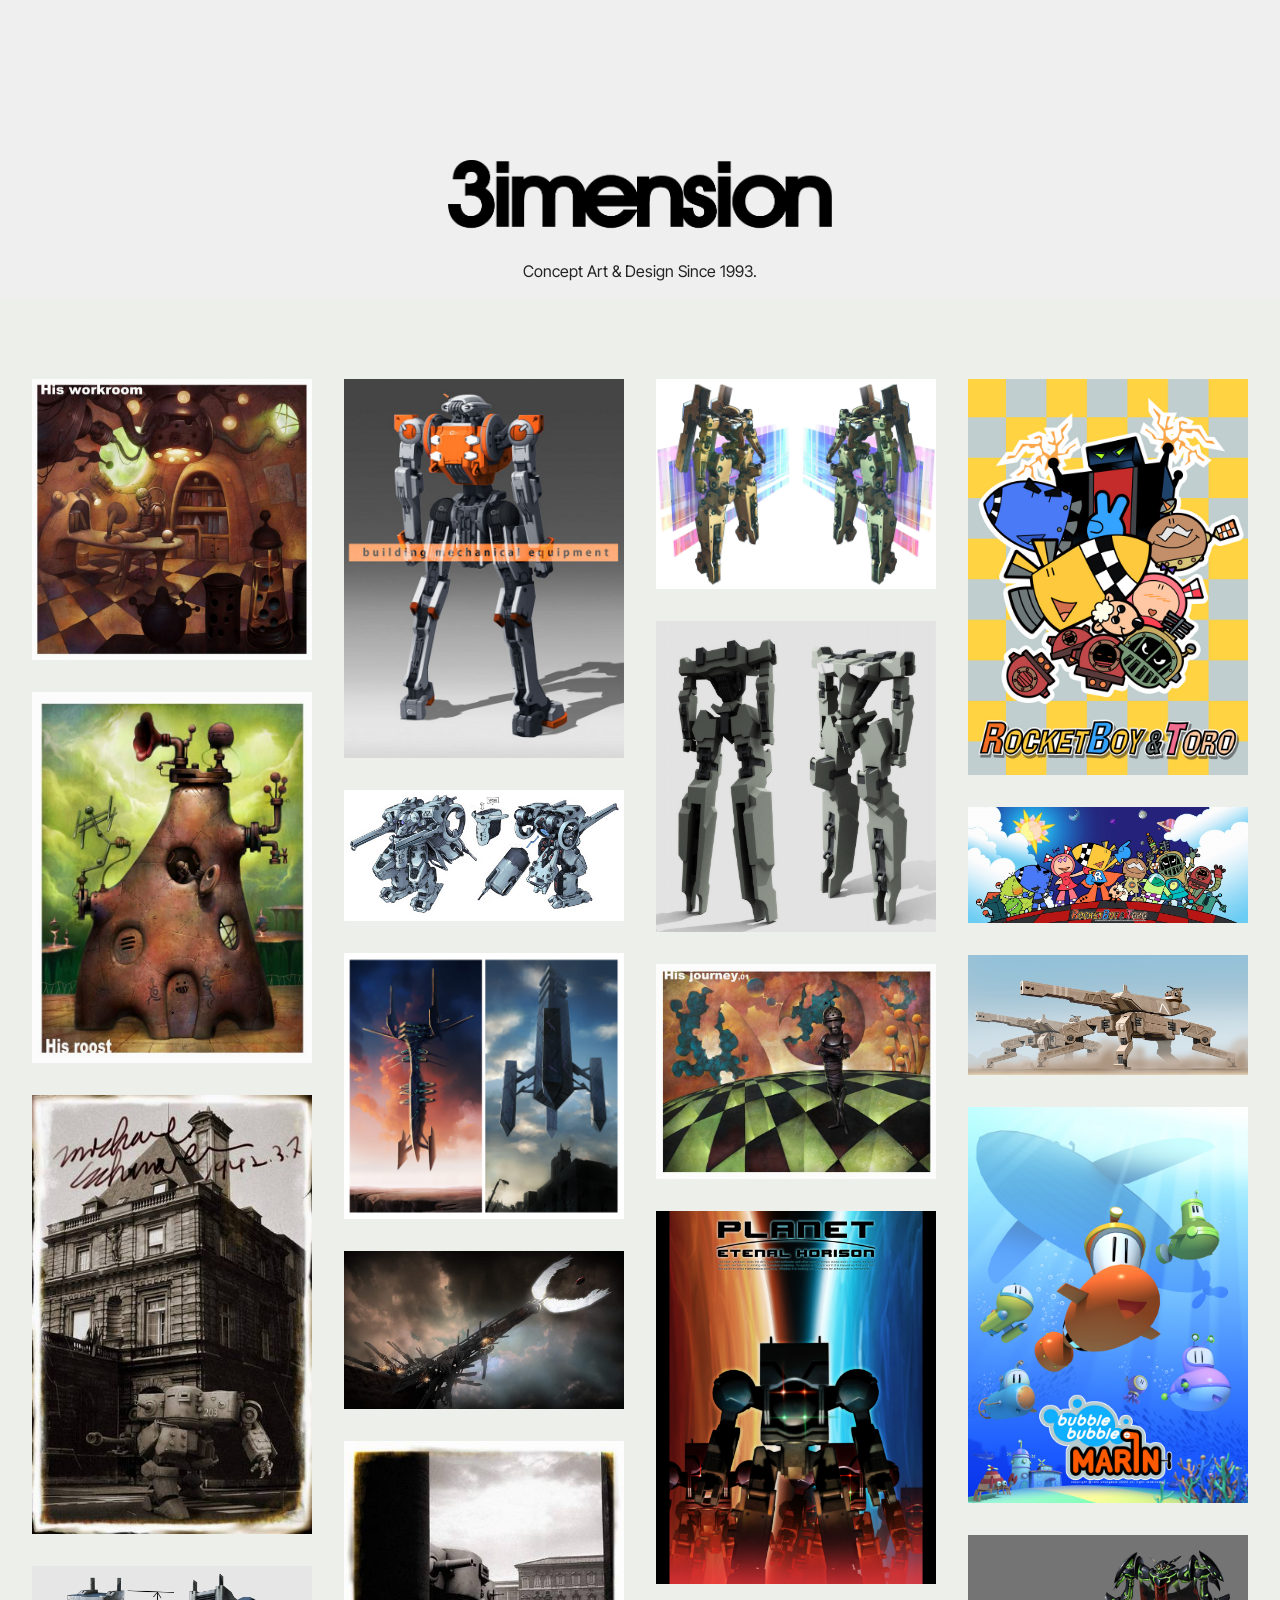
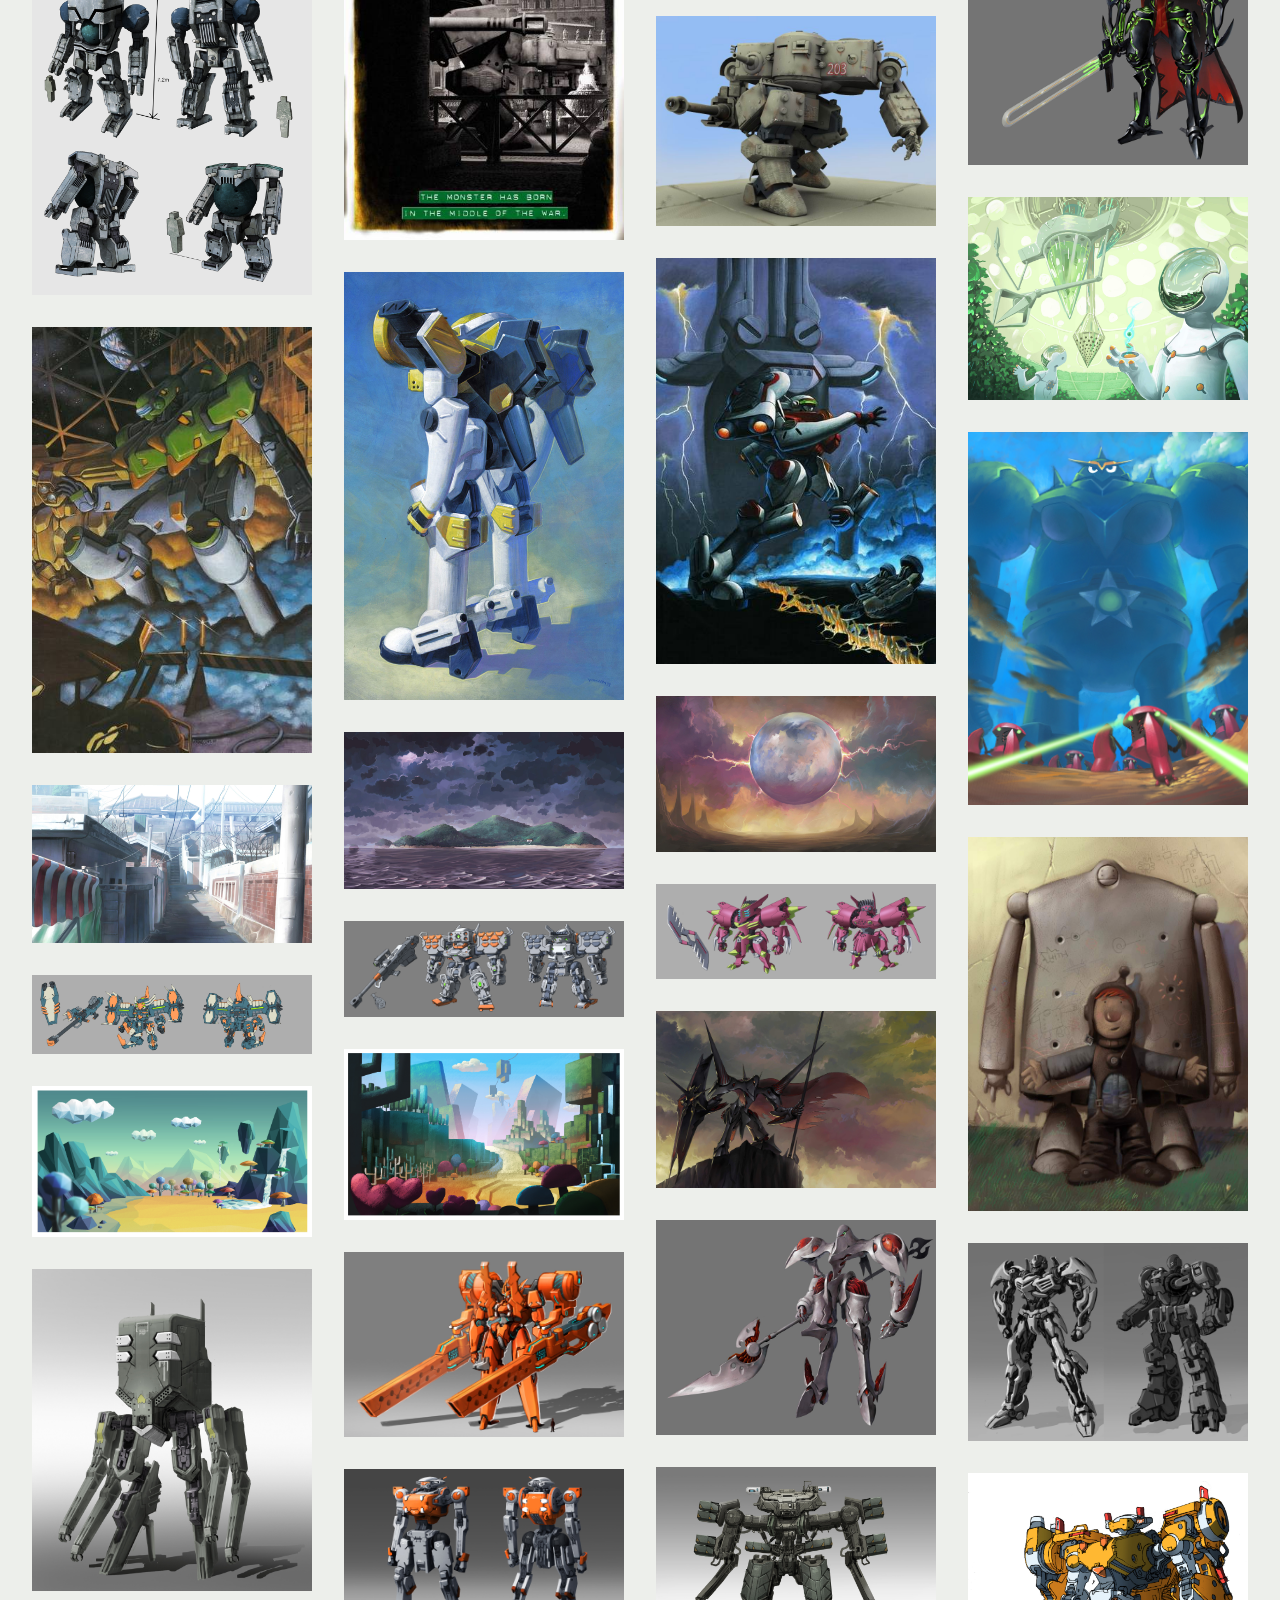
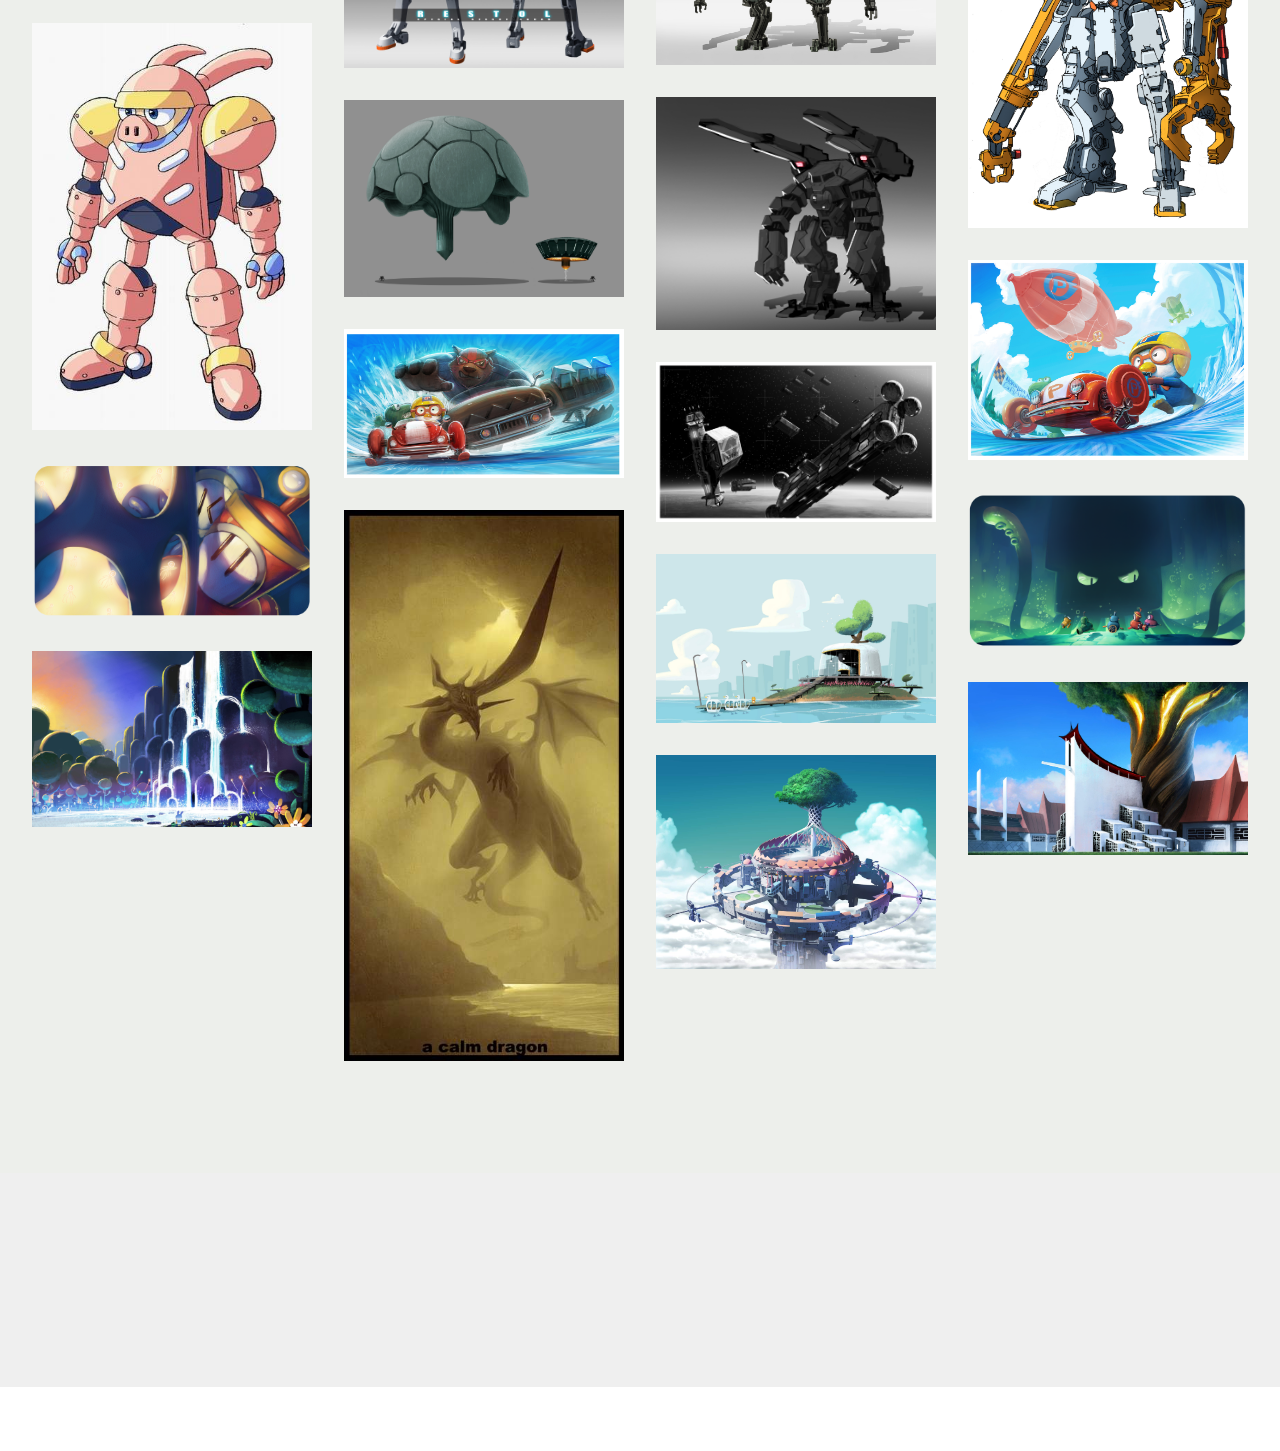
==== commit eeff7a67: "update" ====
--- a/Contents.html
+++ b/Contents.html
@@ -18,7 +18,7 @@
   <link rel="stylesheet" href="assets/gallery/style.css">
   <link rel="preload" href="https://fonts.googleapis.com/css?family=Inter+Tight:100,200,300,400,500,600,700,800,900,100i,200i,300i,400i,500i,600i,700i,800i,900i&display=swap" as="style" onload="this.onload=null;this.rel='stylesheet'">
   <noscript><link rel="stylesheet" href="https://fonts.googleapis.com/css?family=Inter+Tight:100,200,300,400,500,600,700,800,900,100i,200i,300i,400i,500i,600i,700i,800i,900i&display=swap"></noscript>
-  <link rel="preload" as="style" href="assets/mobirise/css/mbr-additional.css?v=p9FBvl"><link rel="stylesheet" href="assets/mobirise/css/mbr-additional.css?v=p9FBvl" type="text/css">
+  <link rel="preload" as="style" href="assets/mobirise/css/mbr-additional.css?v=paMQih"><link rel="stylesheet" href="assets/mobirise/css/mbr-additional.css?v=paMQih" type="text/css">
 
   
   
@@ -58,16 +58,16 @@
         <div class="row mbr-gallery mbr-masonry" data-masonry="{&quot;percentPosition&quot;: true }">
             
             <div class="col-12 col-md-6 col-lg-3 item gallery-image active">
-                <div class="item-wrapper" data-toggle="modal" data-bs-toggle="modal" data-target="#vqDj2QtmjC-modal" data-bs-target="#vqDj2QtmjC-modal">
-                    <img class="w-100" src="assets/images/og-36.jpg" alt="Mobirise Website Builder" data-slide-to="0" data-bs-slide-to="0" data-target="#lb-vqDj2QtmjC" data-bs-target="#lb-vqDj2QtmjC">
-                    <div class="icon-wrapper">
-                        <span class="mobi-mbri mobi-mbri-search mbr-iconfont mbr-iconfont-btn"></span>
-                    </div>
-                </div>
-                
-            </div><div class="col-12 col-md-6 col-lg-3 item gallery-image">
-                <div class="item-wrapper" data-toggle="modal" data-bs-toggle="modal" data-target="#vqDj2QtmjC-modal" data-bs-target="#vqDj2QtmjC-modal">
-                    <img class="w-100" src="assets/images/og-75.jpg" alt="Mobirise Website Builder" data-slide-to="1" data-bs-slide-to="1" data-target="#lb-vqDj2QtmjC" data-bs-target="#lb-vqDj2QtmjC">
+                <div class="item-wrapper" data-toggle="modal" data-bs-toggle="modal" data-target="#vtijt0G816-modal" data-bs-target="#vtijt0G816-modal">
+                    <img class="w-100" src="assets/images/og-36.jpg" alt="Mobirise Website Builder" data-slide-to="0" data-bs-slide-to="0" data-target="#lb-vtijt0G816" data-bs-target="#lb-vtijt0G816">
+                    <div class="icon-wrapper">
+                        <span class="mobi-mbri mobi-mbri-search mbr-iconfont mbr-iconfont-btn"></span>
+                    </div>
+                </div>
+                
+            </div><div class="col-12 col-md-6 col-lg-3 item gallery-image">
+                <div class="item-wrapper" data-toggle="modal" data-bs-toggle="modal" data-target="#vtijt0G816-modal" data-bs-target="#vtijt0G816-modal">
+                    <img class="w-100" src="assets/images/og-75.jpg" alt="Mobirise Website Builder" data-slide-to="1" data-bs-slide-to="1" data-target="#lb-vtijt0G816" data-bs-target="#lb-vtijt0G816">
                     <div class="icon-wrapper">
                         <span class="mobi-mbri mobi-mbri-search mbr-iconfont mbr-iconfont-btn"></span>
                     </div>
@@ -75,8 +75,8 @@
                 
             </div>
             <div class="col-12 col-md-6 col-lg-3 item gallery-image">
-                <div class="item-wrapper" data-toggle="modal" data-bs-toggle="modal" data-target="#vqDj2QtmjC-modal" data-bs-target="#vqDj2QtmjC-modal">
-                    <img class="w-100" src="assets/images/og-73.jpg" alt="Mobirise Website Builder" data-slide-to="2" data-bs-slide-to="2" data-target="#lb-vqDj2QtmjC" data-bs-target="#lb-vqDj2QtmjC">
+                <div class="item-wrapper" data-toggle="modal" data-bs-toggle="modal" data-target="#vtijt0G816-modal" data-bs-target="#vtijt0G816-modal">
+                    <img class="w-100" src="assets/images/og-73.jpg" alt="Mobirise Website Builder" data-slide-to="2" data-bs-slide-to="2" data-target="#lb-vtijt0G816" data-bs-target="#lb-vtijt0G816">
                     <div class="icon-wrapper">
                         <span class="mobi-mbri mobi-mbri-search mbr-iconfont mbr-iconfont-btn"></span>
                     </div>
@@ -84,8 +84,8 @@
                 
             </div>
             <div class="col-12 col-md-6 col-lg-3 item gallery-image">
-                <div class="item-wrapper" data-toggle="modal" data-bs-toggle="modal" data-target="#vqDj2QtmjC-modal" data-bs-target="#vqDj2QtmjC-modal">
-                    <img class="w-100" src="assets/images/og-19.jpg" alt="Mobirise Website Builder" data-slide-to="3" data-bs-slide-to="3" data-target="#lb-vqDj2QtmjC" data-bs-target="#lb-vqDj2QtmjC">
+                <div class="item-wrapper" data-toggle="modal" data-bs-toggle="modal" data-target="#vtijt0G816-modal" data-bs-target="#vtijt0G816-modal">
+                    <img class="w-100" src="assets/images/og-19.jpg" alt="Mobirise Website Builder" data-slide-to="3" data-bs-slide-to="3" data-target="#lb-vtijt0G816" data-bs-target="#lb-vtijt0G816">
                     <div class="icon-wrapper">
                         <span class="mobi-mbri mobi-mbri-search mbr-iconfont mbr-iconfont-btn"></span>
                     </div>
@@ -93,8 +93,8 @@
                 
             </div>
             <div class="col-12 col-md-6 col-lg-3 item gallery-image">
-                <div class="item-wrapper" data-toggle="modal" data-bs-toggle="modal" data-target="#vqDj2QtmjC-modal" data-bs-target="#vqDj2QtmjC-modal">
-                    <img class="w-100" src="assets/images/og-72.jpg" alt="Mobirise Website Builder" data-slide-to="4" data-bs-slide-to="4" data-target="#lb-vqDj2QtmjC" data-bs-target="#lb-vqDj2QtmjC">
+                <div class="item-wrapper" data-toggle="modal" data-bs-toggle="modal" data-target="#vtijt0G816-modal" data-bs-target="#vtijt0G816-modal">
+                    <img class="w-100" src="assets/images/og-72.jpg" alt="Mobirise Website Builder" data-slide-to="4" data-bs-slide-to="4" data-target="#lb-vtijt0G816" data-bs-target="#lb-vtijt0G816">
                     <div class="icon-wrapper">
                         <span class="mobi-mbri mobi-mbri-search mbr-iconfont mbr-iconfont-btn"></span>
                     </div>
@@ -102,16 +102,16 @@
                 
             </div>
             <div class="col-12 col-md-6 col-lg-3 item gallery-image">
-                <div class="item-wrapper" data-toggle="modal" data-bs-toggle="modal" data-target="#vqDj2QtmjC-modal" data-bs-target="#vqDj2QtmjC-modal">
-                    <img class="w-100" src="assets/images/og-37.jpg" alt="Mobirise Website Builder" data-slide-to="5" data-bs-slide-to="5" data-target="#lb-vqDj2QtmjC" data-bs-target="#lb-vqDj2QtmjC">
-                    <div class="icon-wrapper">
-                        <span class="mobi-mbri mobi-mbri-search mbr-iconfont mbr-iconfont-btn"></span>
-                    </div>
-                </div>
-                
-            </div><div class="col-12 col-md-6 col-lg-3 item gallery-image">
-                <div class="item-wrapper" data-toggle="modal" data-bs-toggle="modal" data-target="#vqDj2QtmjC-modal" data-bs-target="#vqDj2QtmjC-modal">
-                    <img class="w-100" src="assets/images/og-69.jpg" alt="Mobirise Website Builder" data-slide-to="6" data-bs-slide-to="6" data-target="#lb-vqDj2QtmjC" data-bs-target="#lb-vqDj2QtmjC">
+                <div class="item-wrapper" data-toggle="modal" data-bs-toggle="modal" data-target="#vtijt0G816-modal" data-bs-target="#vtijt0G816-modal">
+                    <img class="w-100" src="assets/images/og-37.jpg" alt="Mobirise Website Builder" data-slide-to="5" data-bs-slide-to="5" data-target="#lb-vtijt0G816" data-bs-target="#lb-vtijt0G816">
+                    <div class="icon-wrapper">
+                        <span class="mobi-mbri mobi-mbri-search mbr-iconfont mbr-iconfont-btn"></span>
+                    </div>
+                </div>
+                
+            </div><div class="col-12 col-md-6 col-lg-3 item gallery-image">
+                <div class="item-wrapper" data-toggle="modal" data-bs-toggle="modal" data-target="#vtijt0G816-modal" data-bs-target="#vtijt0G816-modal">
+                    <img class="w-100" src="assets/images/og-69.jpg" alt="Mobirise Website Builder" data-slide-to="6" data-bs-slide-to="6" data-target="#lb-vtijt0G816" data-bs-target="#lb-vtijt0G816">
                     <div class="icon-wrapper">
                         <span class="mobi-mbri mobi-mbri-search mbr-iconfont mbr-iconfont-btn"></span>
                     </div>
@@ -119,376 +119,376 @@
                 
             </div>
             <div class="col-12 col-md-6 col-lg-3 item gallery-image">
-                <div class="item-wrapper" data-toggle="modal" data-bs-toggle="modal" data-target="#vqDj2QtmjC-modal" data-bs-target="#vqDj2QtmjC-modal">
-                    <img class="w-100" src="assets/images/og-14.jpg" alt="Mobirise Website Builder" data-slide-to="7" data-bs-slide-to="7" data-target="#lb-vqDj2QtmjC" data-bs-target="#lb-vqDj2QtmjC">
-                    <div class="icon-wrapper">
-                        <span class="mobi-mbri mobi-mbri-search mbr-iconfont mbr-iconfont-btn"></span>
-                    </div>
-                </div>
-                
-            </div><div class="col-12 col-md-6 col-lg-3 item gallery-image">
-                <div class="item-wrapper" data-toggle="modal" data-bs-toggle="modal" data-target="#vqDj2QtmjC-modal" data-bs-target="#vqDj2QtmjC-modal">
-                    <img class="w-100" src="assets/images/g07.jpg" alt="Mobirise Website Builder" data-slide-to="8" data-bs-slide-to="8" data-target="#lb-vqDj2QtmjC" data-bs-target="#lb-vqDj2QtmjC">
-                    <div class="icon-wrapper">
-                        <span class="mobi-mbri mobi-mbri-search mbr-iconfont mbr-iconfont-btn"></span>
-                    </div>
-                </div>
-                
-            </div><div class="col-12 col-md-6 col-lg-3 item gallery-image">
-                <div class="item-wrapper" data-toggle="modal" data-bs-toggle="modal" data-target="#vqDj2QtmjC-modal" data-bs-target="#vqDj2QtmjC-modal">
-                    <img class="w-100" src="assets/images/og-76.jpg" alt="Mobirise Website Builder" data-slide-to="9" data-bs-slide-to="9" data-target="#lb-vqDj2QtmjC" data-bs-target="#lb-vqDj2QtmjC">
-                    <div class="icon-wrapper">
-                        <span class="mobi-mbri mobi-mbri-search mbr-iconfont mbr-iconfont-btn"></span>
-                    </div>
-                </div>
-                
-            </div><div class="col-12 col-md-6 col-lg-3 item gallery-image">
-                <div class="item-wrapper" data-toggle="modal" data-bs-toggle="modal" data-target="#vqDj2QtmjC-modal" data-bs-target="#vqDj2QtmjC-modal">
-                    <img class="w-100" src="assets/images/og-38.jpg" alt="Mobirise Website Builder" data-slide-to="10" data-bs-slide-to="10" data-target="#lb-vqDj2QtmjC" data-bs-target="#lb-vqDj2QtmjC">
-                    <div class="icon-wrapper">
-                        <span class="mobi-mbri mobi-mbri-search mbr-iconfont mbr-iconfont-btn"></span>
-                    </div>
-                </div>
-                
-            </div><div class="col-12 col-md-6 col-lg-3 item gallery-image">
-                <div class="item-wrapper" data-toggle="modal" data-bs-toggle="modal" data-target="#vqDj2QtmjC-modal" data-bs-target="#vqDj2QtmjC-modal">
-                    <img class="w-100" src="assets/images/og-28.jpg" alt="Mobirise Website Builder" data-slide-to="11" data-bs-slide-to="11" data-target="#lb-vqDj2QtmjC" data-bs-target="#lb-vqDj2QtmjC">
-                    <div class="icon-wrapper">
-                        <span class="mobi-mbri mobi-mbri-search mbr-iconfont mbr-iconfont-btn"></span>
-                    </div>
-                </div>
-                
-            </div><div class="col-12 col-md-6 col-lg-3 item gallery-image">
-                <div class="item-wrapper" data-toggle="modal" data-bs-toggle="modal" data-target="#vqDj2QtmjC-modal" data-bs-target="#vqDj2QtmjC-modal">
-                    <img class="w-100" src="assets/images/og-51.jpg" alt="Mobirise Website Builder" data-slide-to="12" data-bs-slide-to="12" data-target="#lb-vqDj2QtmjC" data-bs-target="#lb-vqDj2QtmjC">
-                    <div class="icon-wrapper">
-                        <span class="mobi-mbri mobi-mbri-search mbr-iconfont mbr-iconfont-btn"></span>
-                    </div>
-                </div>
-                
-            </div><div class="col-12 col-md-6 col-lg-3 item gallery-image">
-                <div class="item-wrapper" data-toggle="modal" data-bs-toggle="modal" data-target="#vqDj2QtmjC-modal" data-bs-target="#vqDj2QtmjC-modal">
-                    <img class="w-100" src="assets/images/g18.jpg" alt="Mobirise Website Builder" data-slide-to="13" data-bs-slide-to="13" data-target="#lb-vqDj2QtmjC" data-bs-target="#lb-vqDj2QtmjC">
-                    <div class="icon-wrapper">
-                        <span class="mobi-mbri mobi-mbri-search mbr-iconfont mbr-iconfont-btn"></span>
-                    </div>
-                </div>
-                
-            </div><div class="col-12 col-md-6 col-lg-3 item gallery-image">
-                <div class="item-wrapper" data-toggle="modal" data-bs-toggle="modal" data-target="#vqDj2QtmjC-modal" data-bs-target="#vqDj2QtmjC-modal">
-                    <img class="w-100" src="assets/images/work-23.jpg" alt="Mobirise Website Builder" data-slide-to="14" data-bs-slide-to="14" data-target="#lb-vqDj2QtmjC" data-bs-target="#lb-vqDj2QtmjC">
-                    <div class="icon-wrapper">
-                        <span class="mobi-mbri mobi-mbri-search mbr-iconfont mbr-iconfont-btn"></span>
-                    </div>
-                </div>
-                
-            </div><div class="col-12 col-md-6 col-lg-3 item gallery-image">
-                <div class="item-wrapper" data-toggle="modal" data-bs-toggle="modal" data-target="#vqDj2QtmjC-modal" data-bs-target="#vqDj2QtmjC-modal">
-                    <img class="w-100" src="assets/images/og-29.jpg" alt="Mobirise Website Builder" data-slide-to="15" data-bs-slide-to="15" data-target="#lb-vqDj2QtmjC" data-bs-target="#lb-vqDj2QtmjC">
-                    <div class="icon-wrapper">
-                        <span class="mobi-mbri mobi-mbri-search mbr-iconfont mbr-iconfont-btn"></span>
-                    </div>
-                </div>
-                
-            </div><div class="col-12 col-md-6 col-lg-3 item gallery-image">
-                <div class="item-wrapper" data-toggle="modal" data-bs-toggle="modal" data-target="#vqDj2QtmjC-modal" data-bs-target="#vqDj2QtmjC-modal">
-                    <img class="w-100" src="assets/images/g35.jpg" alt="Mobirise Website Builder" data-slide-to="16" data-bs-slide-to="16" data-target="#lb-vqDj2QtmjC" data-bs-target="#lb-vqDj2QtmjC">
-                    <div class="icon-wrapper">
-                        <span class="mobi-mbri mobi-mbri-search mbr-iconfont mbr-iconfont-btn"></span>
-                    </div>
-                </div>
-                
-            </div><div class="col-12 col-md-6 col-lg-3 item gallery-image">
-                <div class="item-wrapper" data-toggle="modal" data-bs-toggle="modal" data-target="#vqDj2QtmjC-modal" data-bs-target="#vqDj2QtmjC-modal">
-                    <img class="w-100" src="assets/images/g23.jpg" alt="Mobirise Website Builder" data-slide-to="17" data-bs-slide-to="17" data-target="#lb-vqDj2QtmjC" data-bs-target="#lb-vqDj2QtmjC">
-                    <div class="icon-wrapper">
-                        <span class="mobi-mbri mobi-mbri-search mbr-iconfont mbr-iconfont-btn"></span>
-                    </div>
-                </div>
-                
-            </div><div class="col-12 col-md-6 col-lg-3 item gallery-image">
-                <div class="item-wrapper" data-toggle="modal" data-bs-toggle="modal" data-target="#vqDj2QtmjC-modal" data-bs-target="#vqDj2QtmjC-modal">
-                    <img class="w-100" src="assets/images/og-27.jpg" alt="Mobirise Website Builder" data-slide-to="18" data-bs-slide-to="18" data-target="#lb-vqDj2QtmjC" data-bs-target="#lb-vqDj2QtmjC">
-                    <div class="icon-wrapper">
-                        <span class="mobi-mbri mobi-mbri-search mbr-iconfont mbr-iconfont-btn"></span>
-                    </div>
-                </div>
-                
-            </div><div class="col-12 col-md-6 col-lg-3 item gallery-image">
-                <div class="item-wrapper" data-toggle="modal" data-bs-toggle="modal" data-target="#vqDj2QtmjC-modal" data-bs-target="#vqDj2QtmjC-modal">
-                    <img class="w-100" src="assets/images/work-26.jpg" alt="Mobirise Website Builder" data-slide-to="19" data-bs-slide-to="19" data-target="#lb-vqDj2QtmjC" data-bs-target="#lb-vqDj2QtmjC">
-                    <div class="icon-wrapper">
-                        <span class="mobi-mbri mobi-mbri-search mbr-iconfont mbr-iconfont-btn"></span>
-                    </div>
-                </div>
-                
-            </div><div class="col-12 col-md-6 col-lg-3 item gallery-image">
-                <div class="item-wrapper" data-toggle="modal" data-bs-toggle="modal" data-target="#vqDj2QtmjC-modal" data-bs-target="#vqDj2QtmjC-modal">
-                    <img class="w-100" src="assets/images/work-52.jpg" alt="Mobirise Website Builder" data-slide-to="20" data-bs-slide-to="20" data-target="#lb-vqDj2QtmjC" data-bs-target="#lb-vqDj2QtmjC">
-                    <div class="icon-wrapper">
-                        <span class="mobi-mbri mobi-mbri-search mbr-iconfont mbr-iconfont-btn"></span>
-                    </div>
-                </div>
-                
-            </div><div class="col-12 col-md-6 col-lg-3 item gallery-image">
-                <div class="item-wrapper" data-toggle="modal" data-bs-toggle="modal" data-target="#vqDj2QtmjC-modal" data-bs-target="#vqDj2QtmjC-modal">
-                    <img class="w-100" src="assets/images/work-51.jpg" alt="Mobirise Website Builder" data-slide-to="21" data-bs-slide-to="21" data-target="#lb-vqDj2QtmjC" data-bs-target="#lb-vqDj2QtmjC">
-                    <div class="icon-wrapper">
-                        <span class="mobi-mbri mobi-mbri-search mbr-iconfont mbr-iconfont-btn"></span>
-                    </div>
-                </div>
-                
-            </div><div class="col-12 col-md-6 col-lg-3 item gallery-image">
-                <div class="item-wrapper" data-toggle="modal" data-bs-toggle="modal" data-target="#vqDj2QtmjC-modal" data-bs-target="#vqDj2QtmjC-modal">
-                    <img class="w-100" src="assets/images/work-54.jpg" alt="Mobirise Website Builder" data-slide-to="22" data-bs-slide-to="22" data-target="#lb-vqDj2QtmjC" data-bs-target="#lb-vqDj2QtmjC">
-                    <div class="icon-wrapper">
-                        <span class="mobi-mbri mobi-mbri-search mbr-iconfont mbr-iconfont-btn"></span>
-                    </div>
-                </div>
-                
-            </div><div class="col-12 col-md-6 col-lg-3 item gallery-image">
-                <div class="item-wrapper" data-toggle="modal" data-bs-toggle="modal" data-target="#vqDj2QtmjC-modal" data-bs-target="#vqDj2QtmjC-modal">
-                    <img class="w-100" src="assets/images/work-60.jpg" alt="Mobirise Website Builder" data-slide-to="23" data-bs-slide-to="23" data-target="#lb-vqDj2QtmjC" data-bs-target="#lb-vqDj2QtmjC">
-                    <div class="icon-wrapper">
-                        <span class="mobi-mbri mobi-mbri-search mbr-iconfont mbr-iconfont-btn"></span>
-                    </div>
-                </div>
-                
-            </div><div class="col-12 col-md-6 col-lg-3 item gallery-image">
-                <div class="item-wrapper" data-toggle="modal" data-bs-toggle="modal" data-target="#vqDj2QtmjC-modal" data-bs-target="#vqDj2QtmjC-modal">
-                    <img class="w-100" src="assets/images/g34.jpg" alt="Mobirise Website Builder" data-slide-to="24" data-bs-slide-to="24" data-target="#lb-vqDj2QtmjC" data-bs-target="#lb-vqDj2QtmjC">
-                    <div class="icon-wrapper">
-                        <span class="mobi-mbri mobi-mbri-search mbr-iconfont mbr-iconfont-btn"></span>
-                    </div>
-                </div>
-                
-            </div><div class="col-12 col-md-6 col-lg-3 item gallery-image">
-                <div class="item-wrapper" data-toggle="modal" data-bs-toggle="modal" data-target="#vqDj2QtmjC-modal" data-bs-target="#vqDj2QtmjC-modal">
-                    <img class="w-100" src="assets/images/work-1.jpg" alt="Mobirise Website Builder" data-slide-to="25" data-bs-slide-to="25" data-target="#lb-vqDj2QtmjC" data-bs-target="#lb-vqDj2QtmjC">
-                    <div class="icon-wrapper">
-                        <span class="mobi-mbri mobi-mbri-search mbr-iconfont mbr-iconfont-btn"></span>
-                    </div>
-                </div>
-                
-            </div><div class="col-12 col-md-6 col-lg-3 item gallery-image">
-                <div class="item-wrapper" data-toggle="modal" data-bs-toggle="modal" data-target="#vqDj2QtmjC-modal" data-bs-target="#vqDj2QtmjC-modal">
-                    <img class="w-100" src="assets/images/work-6.jpg" alt="Mobirise Website Builder" data-slide-to="26" data-bs-slide-to="26" data-target="#lb-vqDj2QtmjC" data-bs-target="#lb-vqDj2QtmjC">
-                    <div class="icon-wrapper">
-                        <span class="mobi-mbri mobi-mbri-search mbr-iconfont mbr-iconfont-btn"></span>
-                    </div>
-                </div>
-                
-            </div><div class="col-12 col-md-6 col-lg-3 item gallery-image">
-                <div class="item-wrapper" data-toggle="modal" data-bs-toggle="modal" data-target="#vqDj2QtmjC-modal" data-bs-target="#vqDj2QtmjC-modal">
-                    <img class="w-100" src="assets/images/work-50.jpg" alt="Mobirise Website Builder" data-slide-to="27" data-bs-slide-to="27" data-target="#lb-vqDj2QtmjC" data-bs-target="#lb-vqDj2QtmjC">
-                    <div class="icon-wrapper">
-                        <span class="mobi-mbri mobi-mbri-search mbr-iconfont mbr-iconfont-btn"></span>
-                    </div>
-                </div>
-                
-            </div><div class="col-12 col-md-6 col-lg-3 item gallery-image">
-                <div class="item-wrapper" data-toggle="modal" data-bs-toggle="modal" data-target="#vqDj2QtmjC-modal" data-bs-target="#vqDj2QtmjC-modal">
-                    <img class="w-100" src="assets/images/work095.jpg" alt="Mobirise Website Builder" data-slide-to="28" data-bs-slide-to="28" data-target="#lb-vqDj2QtmjC" data-bs-target="#lb-vqDj2QtmjC">
-                    <div class="icon-wrapper">
-                        <span class="mobi-mbri mobi-mbri-search mbr-iconfont mbr-iconfont-btn"></span>
-                    </div>
-                </div>
-                
-            </div><div class="col-12 col-md-6 col-lg-3 item gallery-image">
-                <div class="item-wrapper" data-toggle="modal" data-bs-toggle="modal" data-target="#vqDj2QtmjC-modal" data-bs-target="#vqDj2QtmjC-modal">
-                    <img class="w-100" src="assets/images/work099.jpg" alt="Mobirise Website Builder" data-slide-to="29" data-bs-slide-to="29" data-target="#lb-vqDj2QtmjC" data-bs-target="#lb-vqDj2QtmjC">
-                    <div class="icon-wrapper">
-                        <span class="mobi-mbri mobi-mbri-search mbr-iconfont mbr-iconfont-btn"></span>
-                    </div>
-                </div>
-                
-            </div><div class="col-12 col-md-6 col-lg-3 item gallery-image">
-                <div class="item-wrapper" data-toggle="modal" data-bs-toggle="modal" data-target="#vqDj2QtmjC-modal" data-bs-target="#vqDj2QtmjC-modal">
-                    <img class="w-100" src="assets/images/work100.jpg" alt="Mobirise Website Builder" data-slide-to="30" data-bs-slide-to="30" data-target="#lb-vqDj2QtmjC" data-bs-target="#lb-vqDj2QtmjC">
-                    <div class="icon-wrapper">
-                        <span class="mobi-mbri mobi-mbri-search mbr-iconfont mbr-iconfont-btn"></span>
-                    </div>
-                </div>
-                
-            </div><div class="col-12 col-md-6 col-lg-3 item gallery-image">
-                <div class="item-wrapper" data-toggle="modal" data-bs-toggle="modal" data-target="#vqDj2QtmjC-modal" data-bs-target="#vqDj2QtmjC-modal">
-                    <img class="w-100" src="assets/images/g37.jpg" alt="Mobirise Website Builder" data-slide-to="31" data-bs-slide-to="31" data-target="#lb-vqDj2QtmjC" data-bs-target="#lb-vqDj2QtmjC">
-                    <div class="icon-wrapper">
-                        <span class="mobi-mbri mobi-mbri-search mbr-iconfont mbr-iconfont-btn"></span>
-                    </div>
-                </div>
-                
-            </div><div class="col-12 col-md-6 col-lg-3 item gallery-image">
-                <div class="item-wrapper" data-toggle="modal" data-bs-toggle="modal" data-target="#vqDj2QtmjC-modal" data-bs-target="#vqDj2QtmjC-modal">
-                    <img class="w-100" src="assets/images/work103.jpg" alt="Mobirise Website Builder" data-slide-to="32" data-bs-slide-to="32" data-target="#lb-vqDj2QtmjC" data-bs-target="#lb-vqDj2QtmjC">
-                    <div class="icon-wrapper">
-                        <span class="mobi-mbri mobi-mbri-search mbr-iconfont mbr-iconfont-btn"></span>
-                    </div>
-                </div>
-                
-            </div><div class="col-12 col-md-6 col-lg-3 item gallery-image">
-                <div class="item-wrapper" data-toggle="modal" data-bs-toggle="modal" data-target="#vqDj2QtmjC-modal" data-bs-target="#vqDj2QtmjC-modal">
-                    <img class="w-100" src="assets/images/work102.jpg" alt="Mobirise Website Builder" data-slide-to="33" data-bs-slide-to="33" data-target="#lb-vqDj2QtmjC" data-bs-target="#lb-vqDj2QtmjC">
-                    <div class="icon-wrapper">
-                        <span class="mobi-mbri mobi-mbri-search mbr-iconfont mbr-iconfont-btn"></span>
-                    </div>
-                </div>
-                
-            </div><div class="col-12 col-md-6 col-lg-3 item gallery-image">
-                <div class="item-wrapper" data-toggle="modal" data-bs-toggle="modal" data-target="#vqDj2QtmjC-modal" data-bs-target="#vqDj2QtmjC-modal">
-                    <img class="w-100" src="assets/images/g36.jpg" alt="Mobirise Website Builder" data-slide-to="34" data-bs-slide-to="34" data-target="#lb-vqDj2QtmjC" data-bs-target="#lb-vqDj2QtmjC">
-                    <div class="icon-wrapper">
-                        <span class="mobi-mbri mobi-mbri-search mbr-iconfont mbr-iconfont-btn"></span>
-                    </div>
-                </div>
-                
-            </div><div class="col-12 col-md-6 col-lg-3 item gallery-image">
-                <div class="item-wrapper" data-toggle="modal" data-bs-toggle="modal" data-target="#vqDj2QtmjC-modal" data-bs-target="#vqDj2QtmjC-modal">
-                    <img class="w-100" src="assets/images/work093.jpg" alt="Mobirise Website Builder" data-slide-to="35" data-bs-slide-to="35" data-target="#lb-vqDj2QtmjC" data-bs-target="#lb-vqDj2QtmjC">
-                    <div class="icon-wrapper">
-                        <span class="mobi-mbri mobi-mbri-search mbr-iconfont mbr-iconfont-btn"></span>
-                    </div>
-                </div>
-                
-            </div><div class="col-12 col-md-6 col-lg-3 item gallery-image">
-                <div class="item-wrapper" data-toggle="modal" data-bs-toggle="modal" data-target="#vqDj2QtmjC-modal" data-bs-target="#vqDj2QtmjC-modal">
-                    <img class="w-100" src="assets/images/m01.jpg" alt="Mobirise Website Builder" data-slide-to="36" data-bs-slide-to="36" data-target="#lb-vqDj2QtmjC" data-bs-target="#lb-vqDj2QtmjC">
-                    <div class="icon-wrapper">
-                        <span class="mobi-mbri mobi-mbri-search mbr-iconfont mbr-iconfont-btn"></span>
-                    </div>
-                </div>
-                
-            </div><div class="col-12 col-md-6 col-lg-3 item gallery-image">
-                <div class="item-wrapper" data-toggle="modal" data-bs-toggle="modal" data-target="#vqDj2QtmjC-modal" data-bs-target="#vqDj2QtmjC-modal">
-                    <img class="w-100" src="assets/images/m09.jpg" alt="Mobirise Website Builder" data-slide-to="37" data-bs-slide-to="37" data-target="#lb-vqDj2QtmjC" data-bs-target="#lb-vqDj2QtmjC">
-                    <div class="icon-wrapper">
-                        <span class="mobi-mbri mobi-mbri-search mbr-iconfont mbr-iconfont-btn"></span>
-                    </div>
-                </div>
-                
-            </div><div class="col-12 col-md-6 col-lg-3 item gallery-image">
-                <div class="item-wrapper" data-toggle="modal" data-bs-toggle="modal" data-target="#vqDj2QtmjC-modal" data-bs-target="#vqDj2QtmjC-modal">
-                    <img class="w-100" src="assets/images/m08.jpg" alt="Mobirise Website Builder" data-slide-to="38" data-bs-slide-to="38" data-target="#lb-vqDj2QtmjC" data-bs-target="#lb-vqDj2QtmjC">
-                    <div class="icon-wrapper">
-                        <span class="mobi-mbri mobi-mbri-search mbr-iconfont mbr-iconfont-btn"></span>
-                    </div>
-                </div>
-                
-            </div><div class="col-12 col-md-6 col-lg-3 item gallery-image">
-                <div class="item-wrapper" data-toggle="modal" data-bs-toggle="modal" data-target="#vqDj2QtmjC-modal" data-bs-target="#vqDj2QtmjC-modal">
-                    <img class="w-100" src="assets/images/m06.jpg" alt="Mobirise Website Builder" data-slide-to="39" data-bs-slide-to="39" data-target="#lb-vqDj2QtmjC" data-bs-target="#lb-vqDj2QtmjC">
-                    <div class="icon-wrapper">
-                        <span class="mobi-mbri mobi-mbri-search mbr-iconfont mbr-iconfont-btn"></span>
-                    </div>
-                </div>
-                
-            </div><div class="col-12 col-md-6 col-lg-3 item gallery-image">
-                <div class="item-wrapper" data-toggle="modal" data-bs-toggle="modal" data-target="#vqDj2QtmjC-modal" data-bs-target="#vqDj2QtmjC-modal">
-                    <img class="w-100" src="assets/images/m17.jpg" alt="Mobirise Website Builder" data-slide-to="40" data-bs-slide-to="40" data-target="#lb-vqDj2QtmjC" data-bs-target="#lb-vqDj2QtmjC">
-                    <div class="icon-wrapper">
-                        <span class="mobi-mbri mobi-mbri-search mbr-iconfont mbr-iconfont-btn"></span>
-                    </div>
-                </div>
-                
-            </div><div class="col-12 col-md-6 col-lg-3 item gallery-image">
-                <div class="item-wrapper" data-toggle="modal" data-bs-toggle="modal" data-target="#vqDj2QtmjC-modal" data-bs-target="#vqDj2QtmjC-modal">
-                    <img class="w-100" src="assets/images/m22.jpg" alt="Mobirise Website Builder" data-slide-to="41" data-bs-slide-to="41" data-target="#lb-vqDj2QtmjC" data-bs-target="#lb-vqDj2QtmjC">
-                    <div class="icon-wrapper">
-                        <span class="mobi-mbri mobi-mbri-search mbr-iconfont mbr-iconfont-btn"></span>
-                    </div>
-                </div>
-                
-            </div><div class="col-12 col-md-6 col-lg-3 item gallery-image">
-                <div class="item-wrapper" data-toggle="modal" data-bs-toggle="modal" data-target="#vqDj2QtmjC-modal" data-bs-target="#vqDj2QtmjC-modal">
-                    <img class="w-100" src="assets/images/m11.jpg" alt="Mobirise Website Builder" data-slide-to="42" data-bs-slide-to="42" data-target="#lb-vqDj2QtmjC" data-bs-target="#lb-vqDj2QtmjC">
-                    <div class="icon-wrapper">
-                        <span class="mobi-mbri mobi-mbri-search mbr-iconfont mbr-iconfont-btn"></span>
-                    </div>
-                </div>
-                
-            </div><div class="col-12 col-md-6 col-lg-3 item gallery-image">
-                <div class="item-wrapper" data-toggle="modal" data-bs-toggle="modal" data-target="#vqDj2QtmjC-modal" data-bs-target="#vqDj2QtmjC-modal">
-                    <img class="w-100" src="assets/images/g52.jpg" alt="Mobirise Website Builder" data-slide-to="43" data-bs-slide-to="43" data-target="#lb-vqDj2QtmjC" data-bs-target="#lb-vqDj2QtmjC">
-                    <div class="icon-wrapper">
-                        <span class="mobi-mbri mobi-mbri-search mbr-iconfont mbr-iconfont-btn"></span>
-                    </div>
-                </div>
-                
-            </div><div class="col-12 col-md-6 col-lg-3 item gallery-image">
-                <div class="item-wrapper" data-toggle="modal" data-bs-toggle="modal" data-target="#vqDj2QtmjC-modal" data-bs-target="#vqDj2QtmjC-modal">
-                    <img class="w-100" src="assets/images/work-80.jpg" alt="Mobirise Website Builder" data-slide-to="44" data-bs-slide-to="44" data-target="#lb-vqDj2QtmjC" data-bs-target="#lb-vqDj2QtmjC">
-                    <div class="icon-wrapper">
-                        <span class="mobi-mbri mobi-mbri-search mbr-iconfont mbr-iconfont-btn"></span>
-                    </div>
-                </div>
-                
-            </div><div class="col-12 col-md-6 col-lg-3 item gallery-image">
-                <div class="item-wrapper" data-toggle="modal" data-bs-toggle="modal" data-target="#vqDj2QtmjC-modal" data-bs-target="#vqDj2QtmjC-modal">
-                    <img class="w-100" src="assets/images/work-81.jpg" alt="Mobirise Website Builder" data-slide-to="45" data-bs-slide-to="45" data-target="#lb-vqDj2QtmjC" data-bs-target="#lb-vqDj2QtmjC">
-                    <div class="icon-wrapper">
-                        <span class="mobi-mbri mobi-mbri-search mbr-iconfont mbr-iconfont-btn"></span>
-                    </div>
-                </div>
-                
-            </div><div class="col-12 col-md-6 col-lg-3 item gallery-image">
-                <div class="item-wrapper" data-toggle="modal" data-bs-toggle="modal" data-target="#vqDj2QtmjC-modal" data-bs-target="#vqDj2QtmjC-modal">
-                    <img class="w-100" src="assets/images/g11.jpg" alt="Mobirise Website Builder" data-slide-to="46" data-bs-slide-to="46" data-target="#lb-vqDj2QtmjC" data-bs-target="#lb-vqDj2QtmjC">
-                    <div class="icon-wrapper">
-                        <span class="mobi-mbri mobi-mbri-search mbr-iconfont mbr-iconfont-btn"></span>
-                    </div>
-                </div>
-                
-            </div><div class="col-12 col-md-6 col-lg-3 item gallery-image">
-                <div class="item-wrapper" data-toggle="modal" data-bs-toggle="modal" data-target="#vqDj2QtmjC-modal" data-bs-target="#vqDj2QtmjC-modal">
-                    <img class="w-100" src="assets/images/m03.png" alt="Mobirise Website Builder" data-slide-to="47" data-bs-slide-to="47" data-target="#lb-vqDj2QtmjC" data-bs-target="#lb-vqDj2QtmjC">
-                    <div class="icon-wrapper">
-                        <span class="mobi-mbri mobi-mbri-search mbr-iconfont mbr-iconfont-btn"></span>
-                    </div>
-                </div>
-                
-            </div><div class="col-12 col-md-6 col-lg-3 item gallery-image">
-                <div class="item-wrapper" data-toggle="modal" data-bs-toggle="modal" data-target="#vqDj2QtmjC-modal" data-bs-target="#vqDj2QtmjC-modal">
-                    <img class="w-100" src="assets/images/m01.png" alt="Mobirise Website Builder" data-slide-to="48" data-bs-slide-to="48" data-target="#lb-vqDj2QtmjC" data-bs-target="#lb-vqDj2QtmjC">
-                    <div class="icon-wrapper">
-                        <span class="mobi-mbri mobi-mbri-search mbr-iconfont mbr-iconfont-btn"></span>
-                    </div>
-                </div>
-                
-            </div><div class="col-12 col-md-6 col-lg-3 item gallery-image">
-                <div class="item-wrapper" data-toggle="modal" data-bs-toggle="modal" data-target="#vqDj2QtmjC-modal" data-bs-target="#vqDj2QtmjC-modal">
-                    <img class="w-100" src="assets/images/g28.jpg" alt="Mobirise Website Builder" data-slide-to="49" data-bs-slide-to="49" data-target="#lb-vqDj2QtmjC" data-bs-target="#lb-vqDj2QtmjC">
-                    <div class="icon-wrapper">
-                        <span class="mobi-mbri mobi-mbri-search mbr-iconfont mbr-iconfont-btn"></span>
-                    </div>
-                </div>
-                
-            </div><div class="col-12 col-md-6 col-lg-3 item gallery-image">
-                <div class="item-wrapper" data-toggle="modal" data-bs-toggle="modal" data-target="#vqDj2QtmjC-modal" data-bs-target="#vqDj2QtmjC-modal">
-                    <img class="w-100" src="assets/images/kfa-concept056.jpeg" alt="Mobirise Website Builder" data-slide-to="50" data-bs-slide-to="50" data-target="#lb-vqDj2QtmjC" data-bs-target="#lb-vqDj2QtmjC">
-                    <div class="icon-wrapper">
-                        <span class="mobi-mbri mobi-mbri-search mbr-iconfont mbr-iconfont-btn"></span>
-                    </div>
-                </div>
-                
-            </div><div class="col-12 col-md-6 col-lg-3 item gallery-image">
-                <div class="item-wrapper" data-toggle="modal" data-bs-toggle="modal" data-target="#vqDj2QtmjC-modal" data-bs-target="#vqDj2QtmjC-modal">
-                    <img class="w-100" src="assets/images/kfa-concept053.jpeg" alt="Mobirise Website Builder" data-slide-to="51" data-bs-slide-to="51" data-target="#lb-vqDj2QtmjC" data-bs-target="#lb-vqDj2QtmjC">
-                    <div class="icon-wrapper">
-                        <span class="mobi-mbri mobi-mbri-search mbr-iconfont mbr-iconfont-btn"></span>
-                    </div>
-                </div>
-                
-            </div><div class="col-12 col-md-6 col-lg-3 item gallery-image">
-                <div class="item-wrapper" data-toggle="modal" data-bs-toggle="modal" data-target="#vqDj2QtmjC-modal" data-bs-target="#vqDj2QtmjC-modal">
-                    <img class="w-100" src="assets/images/20160803-rm-city-55.jpeg" alt="Mobirise Website Builder" data-slide-to="52" data-bs-slide-to="52" data-target="#lb-vqDj2QtmjC" data-bs-target="#lb-vqDj2QtmjC">
-                    <div class="icon-wrapper">
-                        <span class="mobi-mbri mobi-mbri-search mbr-iconfont mbr-iconfont-btn"></span>
-                    </div>
-                </div>
-                
-            </div><div class="col-12 col-md-6 col-lg-3 item gallery-image">
-                <div class="item-wrapper" data-toggle="modal" data-bs-toggle="modal" data-target="#vqDj2QtmjC-modal" data-bs-target="#vqDj2QtmjC-modal">
-                    <img class="w-100" src="assets/images/treecity02.jpg" alt="Mobirise Website Builder" data-slide-to="53" data-bs-slide-to="53" data-target="#lb-vqDj2QtmjC" data-bs-target="#lb-vqDj2QtmjC">
+                <div class="item-wrapper" data-toggle="modal" data-bs-toggle="modal" data-target="#vtijt0G816-modal" data-bs-target="#vtijt0G816-modal">
+                    <img class="w-100" src="assets/images/og-14.jpg" alt="Mobirise Website Builder" data-slide-to="7" data-bs-slide-to="7" data-target="#lb-vtijt0G816" data-bs-target="#lb-vtijt0G816">
+                    <div class="icon-wrapper">
+                        <span class="mobi-mbri mobi-mbri-search mbr-iconfont mbr-iconfont-btn"></span>
+                    </div>
+                </div>
+                
+            </div><div class="col-12 col-md-6 col-lg-3 item gallery-image">
+                <div class="item-wrapper" data-toggle="modal" data-bs-toggle="modal" data-target="#vtijt0G816-modal" data-bs-target="#vtijt0G816-modal">
+                    <img class="w-100" src="assets/images/g07.jpg" alt="Mobirise Website Builder" data-slide-to="8" data-bs-slide-to="8" data-target="#lb-vtijt0G816" data-bs-target="#lb-vtijt0G816">
+                    <div class="icon-wrapper">
+                        <span class="mobi-mbri mobi-mbri-search mbr-iconfont mbr-iconfont-btn"></span>
+                    </div>
+                </div>
+                
+            </div><div class="col-12 col-md-6 col-lg-3 item gallery-image">
+                <div class="item-wrapper" data-toggle="modal" data-bs-toggle="modal" data-target="#vtijt0G816-modal" data-bs-target="#vtijt0G816-modal">
+                    <img class="w-100" src="assets/images/og-76.jpg" alt="Mobirise Website Builder" data-slide-to="9" data-bs-slide-to="9" data-target="#lb-vtijt0G816" data-bs-target="#lb-vtijt0G816">
+                    <div class="icon-wrapper">
+                        <span class="mobi-mbri mobi-mbri-search mbr-iconfont mbr-iconfont-btn"></span>
+                    </div>
+                </div>
+                
+            </div><div class="col-12 col-md-6 col-lg-3 item gallery-image">
+                <div class="item-wrapper" data-toggle="modal" data-bs-toggle="modal" data-target="#vtijt0G816-modal" data-bs-target="#vtijt0G816-modal">
+                    <img class="w-100" src="assets/images/og-38.jpg" alt="Mobirise Website Builder" data-slide-to="10" data-bs-slide-to="10" data-target="#lb-vtijt0G816" data-bs-target="#lb-vtijt0G816">
+                    <div class="icon-wrapper">
+                        <span class="mobi-mbri mobi-mbri-search mbr-iconfont mbr-iconfont-btn"></span>
+                    </div>
+                </div>
+                
+            </div><div class="col-12 col-md-6 col-lg-3 item gallery-image">
+                <div class="item-wrapper" data-toggle="modal" data-bs-toggle="modal" data-target="#vtijt0G816-modal" data-bs-target="#vtijt0G816-modal">
+                    <img class="w-100" src="assets/images/og-28.jpg" alt="Mobirise Website Builder" data-slide-to="11" data-bs-slide-to="11" data-target="#lb-vtijt0G816" data-bs-target="#lb-vtijt0G816">
+                    <div class="icon-wrapper">
+                        <span class="mobi-mbri mobi-mbri-search mbr-iconfont mbr-iconfont-btn"></span>
+                    </div>
+                </div>
+                
+            </div><div class="col-12 col-md-6 col-lg-3 item gallery-image">
+                <div class="item-wrapper" data-toggle="modal" data-bs-toggle="modal" data-target="#vtijt0G816-modal" data-bs-target="#vtijt0G816-modal">
+                    <img class="w-100" src="assets/images/og-51.jpg" alt="Mobirise Website Builder" data-slide-to="12" data-bs-slide-to="12" data-target="#lb-vtijt0G816" data-bs-target="#lb-vtijt0G816">
+                    <div class="icon-wrapper">
+                        <span class="mobi-mbri mobi-mbri-search mbr-iconfont mbr-iconfont-btn"></span>
+                    </div>
+                </div>
+                
+            </div><div class="col-12 col-md-6 col-lg-3 item gallery-image">
+                <div class="item-wrapper" data-toggle="modal" data-bs-toggle="modal" data-target="#vtijt0G816-modal" data-bs-target="#vtijt0G816-modal">
+                    <img class="w-100" src="assets/images/g18.jpg" alt="Mobirise Website Builder" data-slide-to="13" data-bs-slide-to="13" data-target="#lb-vtijt0G816" data-bs-target="#lb-vtijt0G816">
+                    <div class="icon-wrapper">
+                        <span class="mobi-mbri mobi-mbri-search mbr-iconfont mbr-iconfont-btn"></span>
+                    </div>
+                </div>
+                
+            </div><div class="col-12 col-md-6 col-lg-3 item gallery-image">
+                <div class="item-wrapper" data-toggle="modal" data-bs-toggle="modal" data-target="#vtijt0G816-modal" data-bs-target="#vtijt0G816-modal">
+                    <img class="w-100" src="assets/images/work-23.jpg" alt="Mobirise Website Builder" data-slide-to="14" data-bs-slide-to="14" data-target="#lb-vtijt0G816" data-bs-target="#lb-vtijt0G816">
+                    <div class="icon-wrapper">
+                        <span class="mobi-mbri mobi-mbri-search mbr-iconfont mbr-iconfont-btn"></span>
+                    </div>
+                </div>
+                
+            </div><div class="col-12 col-md-6 col-lg-3 item gallery-image">
+                <div class="item-wrapper" data-toggle="modal" data-bs-toggle="modal" data-target="#vtijt0G816-modal" data-bs-target="#vtijt0G816-modal">
+                    <img class="w-100" src="assets/images/og-29.jpg" alt="Mobirise Website Builder" data-slide-to="15" data-bs-slide-to="15" data-target="#lb-vtijt0G816" data-bs-target="#lb-vtijt0G816">
+                    <div class="icon-wrapper">
+                        <span class="mobi-mbri mobi-mbri-search mbr-iconfont mbr-iconfont-btn"></span>
+                    </div>
+                </div>
+                
+            </div><div class="col-12 col-md-6 col-lg-3 item gallery-image">
+                <div class="item-wrapper" data-toggle="modal" data-bs-toggle="modal" data-target="#vtijt0G816-modal" data-bs-target="#vtijt0G816-modal">
+                    <img class="w-100" src="assets/images/g35.jpg" alt="Mobirise Website Builder" data-slide-to="16" data-bs-slide-to="16" data-target="#lb-vtijt0G816" data-bs-target="#lb-vtijt0G816">
+                    <div class="icon-wrapper">
+                        <span class="mobi-mbri mobi-mbri-search mbr-iconfont mbr-iconfont-btn"></span>
+                    </div>
+                </div>
+                
+            </div><div class="col-12 col-md-6 col-lg-3 item gallery-image">
+                <div class="item-wrapper" data-toggle="modal" data-bs-toggle="modal" data-target="#vtijt0G816-modal" data-bs-target="#vtijt0G816-modal">
+                    <img class="w-100" src="assets/images/g23.jpg" alt="Mobirise Website Builder" data-slide-to="17" data-bs-slide-to="17" data-target="#lb-vtijt0G816" data-bs-target="#lb-vtijt0G816">
+                    <div class="icon-wrapper">
+                        <span class="mobi-mbri mobi-mbri-search mbr-iconfont mbr-iconfont-btn"></span>
+                    </div>
+                </div>
+                
+            </div><div class="col-12 col-md-6 col-lg-3 item gallery-image">
+                <div class="item-wrapper" data-toggle="modal" data-bs-toggle="modal" data-target="#vtijt0G816-modal" data-bs-target="#vtijt0G816-modal">
+                    <img class="w-100" src="assets/images/og-27.jpg" alt="Mobirise Website Builder" data-slide-to="18" data-bs-slide-to="18" data-target="#lb-vtijt0G816" data-bs-target="#lb-vtijt0G816">
+                    <div class="icon-wrapper">
+                        <span class="mobi-mbri mobi-mbri-search mbr-iconfont mbr-iconfont-btn"></span>
+                    </div>
+                </div>
+                
+            </div><div class="col-12 col-md-6 col-lg-3 item gallery-image">
+                <div class="item-wrapper" data-toggle="modal" data-bs-toggle="modal" data-target="#vtijt0G816-modal" data-bs-target="#vtijt0G816-modal">
+                    <img class="w-100" src="assets/images/work-26.jpg" alt="Mobirise Website Builder" data-slide-to="19" data-bs-slide-to="19" data-target="#lb-vtijt0G816" data-bs-target="#lb-vtijt0G816">
+                    <div class="icon-wrapper">
+                        <span class="mobi-mbri mobi-mbri-search mbr-iconfont mbr-iconfont-btn"></span>
+                    </div>
+                </div>
+                
+            </div><div class="col-12 col-md-6 col-lg-3 item gallery-image">
+                <div class="item-wrapper" data-toggle="modal" data-bs-toggle="modal" data-target="#vtijt0G816-modal" data-bs-target="#vtijt0G816-modal">
+                    <img class="w-100" src="assets/images/work-52.jpg" alt="Mobirise Website Builder" data-slide-to="20" data-bs-slide-to="20" data-target="#lb-vtijt0G816" data-bs-target="#lb-vtijt0G816">
+                    <div class="icon-wrapper">
+                        <span class="mobi-mbri mobi-mbri-search mbr-iconfont mbr-iconfont-btn"></span>
+                    </div>
+                </div>
+                
+            </div><div class="col-12 col-md-6 col-lg-3 item gallery-image">
+                <div class="item-wrapper" data-toggle="modal" data-bs-toggle="modal" data-target="#vtijt0G816-modal" data-bs-target="#vtijt0G816-modal">
+                    <img class="w-100" src="assets/images/work-51.jpg" alt="Mobirise Website Builder" data-slide-to="21" data-bs-slide-to="21" data-target="#lb-vtijt0G816" data-bs-target="#lb-vtijt0G816">
+                    <div class="icon-wrapper">
+                        <span class="mobi-mbri mobi-mbri-search mbr-iconfont mbr-iconfont-btn"></span>
+                    </div>
+                </div>
+                
+            </div><div class="col-12 col-md-6 col-lg-3 item gallery-image">
+                <div class="item-wrapper" data-toggle="modal" data-bs-toggle="modal" data-target="#vtijt0G816-modal" data-bs-target="#vtijt0G816-modal">
+                    <img class="w-100" src="assets/images/work-54.jpg" alt="Mobirise Website Builder" data-slide-to="22" data-bs-slide-to="22" data-target="#lb-vtijt0G816" data-bs-target="#lb-vtijt0G816">
+                    <div class="icon-wrapper">
+                        <span class="mobi-mbri mobi-mbri-search mbr-iconfont mbr-iconfont-btn"></span>
+                    </div>
+                </div>
+                
+            </div><div class="col-12 col-md-6 col-lg-3 item gallery-image">
+                <div class="item-wrapper" data-toggle="modal" data-bs-toggle="modal" data-target="#vtijt0G816-modal" data-bs-target="#vtijt0G816-modal">
+                    <img class="w-100" src="assets/images/work-60.jpg" alt="Mobirise Website Builder" data-slide-to="23" data-bs-slide-to="23" data-target="#lb-vtijt0G816" data-bs-target="#lb-vtijt0G816">
+                    <div class="icon-wrapper">
+                        <span class="mobi-mbri mobi-mbri-search mbr-iconfont mbr-iconfont-btn"></span>
+                    </div>
+                </div>
+                
+            </div><div class="col-12 col-md-6 col-lg-3 item gallery-image">
+                <div class="item-wrapper" data-toggle="modal" data-bs-toggle="modal" data-target="#vtijt0G816-modal" data-bs-target="#vtijt0G816-modal">
+                    <img class="w-100" src="assets/images/g34.jpg" alt="Mobirise Website Builder" data-slide-to="24" data-bs-slide-to="24" data-target="#lb-vtijt0G816" data-bs-target="#lb-vtijt0G816">
+                    <div class="icon-wrapper">
+                        <span class="mobi-mbri mobi-mbri-search mbr-iconfont mbr-iconfont-btn"></span>
+                    </div>
+                </div>
+                
+            </div><div class="col-12 col-md-6 col-lg-3 item gallery-image">
+                <div class="item-wrapper" data-toggle="modal" data-bs-toggle="modal" data-target="#vtijt0G816-modal" data-bs-target="#vtijt0G816-modal">
+                    <img class="w-100" src="assets/images/work-1.jpg" alt="Mobirise Website Builder" data-slide-to="25" data-bs-slide-to="25" data-target="#lb-vtijt0G816" data-bs-target="#lb-vtijt0G816">
+                    <div class="icon-wrapper">
+                        <span class="mobi-mbri mobi-mbri-search mbr-iconfont mbr-iconfont-btn"></span>
+                    </div>
+                </div>
+                
+            </div><div class="col-12 col-md-6 col-lg-3 item gallery-image">
+                <div class="item-wrapper" data-toggle="modal" data-bs-toggle="modal" data-target="#vtijt0G816-modal" data-bs-target="#vtijt0G816-modal">
+                    <img class="w-100" src="assets/images/work-6.jpg" alt="Mobirise Website Builder" data-slide-to="26" data-bs-slide-to="26" data-target="#lb-vtijt0G816" data-bs-target="#lb-vtijt0G816">
+                    <div class="icon-wrapper">
+                        <span class="mobi-mbri mobi-mbri-search mbr-iconfont mbr-iconfont-btn"></span>
+                    </div>
+                </div>
+                
+            </div><div class="col-12 col-md-6 col-lg-3 item gallery-image">
+                <div class="item-wrapper" data-toggle="modal" data-bs-toggle="modal" data-target="#vtijt0G816-modal" data-bs-target="#vtijt0G816-modal">
+                    <img class="w-100" src="assets/images/work-50.jpg" alt="Mobirise Website Builder" data-slide-to="27" data-bs-slide-to="27" data-target="#lb-vtijt0G816" data-bs-target="#lb-vtijt0G816">
+                    <div class="icon-wrapper">
+                        <span class="mobi-mbri mobi-mbri-search mbr-iconfont mbr-iconfont-btn"></span>
+                    </div>
+                </div>
+                
+            </div><div class="col-12 col-md-6 col-lg-3 item gallery-image">
+                <div class="item-wrapper" data-toggle="modal" data-bs-toggle="modal" data-target="#vtijt0G816-modal" data-bs-target="#vtijt0G816-modal">
+                    <img class="w-100" src="assets/images/work095.jpg" alt="Mobirise Website Builder" data-slide-to="28" data-bs-slide-to="28" data-target="#lb-vtijt0G816" data-bs-target="#lb-vtijt0G816">
+                    <div class="icon-wrapper">
+                        <span class="mobi-mbri mobi-mbri-search mbr-iconfont mbr-iconfont-btn"></span>
+                    </div>
+                </div>
+                
+            </div><div class="col-12 col-md-6 col-lg-3 item gallery-image">
+                <div class="item-wrapper" data-toggle="modal" data-bs-toggle="modal" data-target="#vtijt0G816-modal" data-bs-target="#vtijt0G816-modal">
+                    <img class="w-100" src="assets/images/work099.jpg" alt="Mobirise Website Builder" data-slide-to="29" data-bs-slide-to="29" data-target="#lb-vtijt0G816" data-bs-target="#lb-vtijt0G816">
+                    <div class="icon-wrapper">
+                        <span class="mobi-mbri mobi-mbri-search mbr-iconfont mbr-iconfont-btn"></span>
+                    </div>
+                </div>
+                
+            </div><div class="col-12 col-md-6 col-lg-3 item gallery-image">
+                <div class="item-wrapper" data-toggle="modal" data-bs-toggle="modal" data-target="#vtijt0G816-modal" data-bs-target="#vtijt0G816-modal">
+                    <img class="w-100" src="assets/images/work100.jpg" alt="Mobirise Website Builder" data-slide-to="30" data-bs-slide-to="30" data-target="#lb-vtijt0G816" data-bs-target="#lb-vtijt0G816">
+                    <div class="icon-wrapper">
+                        <span class="mobi-mbri mobi-mbri-search mbr-iconfont mbr-iconfont-btn"></span>
+                    </div>
+                </div>
+                
+            </div><div class="col-12 col-md-6 col-lg-3 item gallery-image">
+                <div class="item-wrapper" data-toggle="modal" data-bs-toggle="modal" data-target="#vtijt0G816-modal" data-bs-target="#vtijt0G816-modal">
+                    <img class="w-100" src="assets/images/g37.jpg" alt="Mobirise Website Builder" data-slide-to="31" data-bs-slide-to="31" data-target="#lb-vtijt0G816" data-bs-target="#lb-vtijt0G816">
+                    <div class="icon-wrapper">
+                        <span class="mobi-mbri mobi-mbri-search mbr-iconfont mbr-iconfont-btn"></span>
+                    </div>
+                </div>
+                
+            </div><div class="col-12 col-md-6 col-lg-3 item gallery-image">
+                <div class="item-wrapper" data-toggle="modal" data-bs-toggle="modal" data-target="#vtijt0G816-modal" data-bs-target="#vtijt0G816-modal">
+                    <img class="w-100" src="assets/images/work103.jpg" alt="Mobirise Website Builder" data-slide-to="32" data-bs-slide-to="32" data-target="#lb-vtijt0G816" data-bs-target="#lb-vtijt0G816">
+                    <div class="icon-wrapper">
+                        <span class="mobi-mbri mobi-mbri-search mbr-iconfont mbr-iconfont-btn"></span>
+                    </div>
+                </div>
+                
+            </div><div class="col-12 col-md-6 col-lg-3 item gallery-image">
+                <div class="item-wrapper" data-toggle="modal" data-bs-toggle="modal" data-target="#vtijt0G816-modal" data-bs-target="#vtijt0G816-modal">
+                    <img class="w-100" src="assets/images/work102.jpg" alt="Mobirise Website Builder" data-slide-to="33" data-bs-slide-to="33" data-target="#lb-vtijt0G816" data-bs-target="#lb-vtijt0G816">
+                    <div class="icon-wrapper">
+                        <span class="mobi-mbri mobi-mbri-search mbr-iconfont mbr-iconfont-btn"></span>
+                    </div>
+                </div>
+                
+            </div><div class="col-12 col-md-6 col-lg-3 item gallery-image">
+                <div class="item-wrapper" data-toggle="modal" data-bs-toggle="modal" data-target="#vtijt0G816-modal" data-bs-target="#vtijt0G816-modal">
+                    <img class="w-100" src="assets/images/g36.jpg" alt="Mobirise Website Builder" data-slide-to="34" data-bs-slide-to="34" data-target="#lb-vtijt0G816" data-bs-target="#lb-vtijt0G816">
+                    <div class="icon-wrapper">
+                        <span class="mobi-mbri mobi-mbri-search mbr-iconfont mbr-iconfont-btn"></span>
+                    </div>
+                </div>
+                
+            </div><div class="col-12 col-md-6 col-lg-3 item gallery-image">
+                <div class="item-wrapper" data-toggle="modal" data-bs-toggle="modal" data-target="#vtijt0G816-modal" data-bs-target="#vtijt0G816-modal">
+                    <img class="w-100" src="assets/images/work093.jpg" alt="Mobirise Website Builder" data-slide-to="35" data-bs-slide-to="35" data-target="#lb-vtijt0G816" data-bs-target="#lb-vtijt0G816">
+                    <div class="icon-wrapper">
+                        <span class="mobi-mbri mobi-mbri-search mbr-iconfont mbr-iconfont-btn"></span>
+                    </div>
+                </div>
+                
+            </div><div class="col-12 col-md-6 col-lg-3 item gallery-image">
+                <div class="item-wrapper" data-toggle="modal" data-bs-toggle="modal" data-target="#vtijt0G816-modal" data-bs-target="#vtijt0G816-modal">
+                    <img class="w-100" src="assets/images/m01.jpg" alt="Mobirise Website Builder" data-slide-to="36" data-bs-slide-to="36" data-target="#lb-vtijt0G816" data-bs-target="#lb-vtijt0G816">
+                    <div class="icon-wrapper">
+                        <span class="mobi-mbri mobi-mbri-search mbr-iconfont mbr-iconfont-btn"></span>
+                    </div>
+                </div>
+                
+            </div><div class="col-12 col-md-6 col-lg-3 item gallery-image">
+                <div class="item-wrapper" data-toggle="modal" data-bs-toggle="modal" data-target="#vtijt0G816-modal" data-bs-target="#vtijt0G816-modal">
+                    <img class="w-100" src="assets/images/m09.jpg" alt="Mobirise Website Builder" data-slide-to="37" data-bs-slide-to="37" data-target="#lb-vtijt0G816" data-bs-target="#lb-vtijt0G816">
+                    <div class="icon-wrapper">
+                        <span class="mobi-mbri mobi-mbri-search mbr-iconfont mbr-iconfont-btn"></span>
+                    </div>
+                </div>
+                
+            </div><div class="col-12 col-md-6 col-lg-3 item gallery-image">
+                <div class="item-wrapper" data-toggle="modal" data-bs-toggle="modal" data-target="#vtijt0G816-modal" data-bs-target="#vtijt0G816-modal">
+                    <img class="w-100" src="assets/images/m08.jpg" alt="Mobirise Website Builder" data-slide-to="38" data-bs-slide-to="38" data-target="#lb-vtijt0G816" data-bs-target="#lb-vtijt0G816">
+                    <div class="icon-wrapper">
+                        <span class="mobi-mbri mobi-mbri-search mbr-iconfont mbr-iconfont-btn"></span>
+                    </div>
+                </div>
+                
+            </div><div class="col-12 col-md-6 col-lg-3 item gallery-image">
+                <div class="item-wrapper" data-toggle="modal" data-bs-toggle="modal" data-target="#vtijt0G816-modal" data-bs-target="#vtijt0G816-modal">
+                    <img class="w-100" src="assets/images/m06.jpg" alt="Mobirise Website Builder" data-slide-to="39" data-bs-slide-to="39" data-target="#lb-vtijt0G816" data-bs-target="#lb-vtijt0G816">
+                    <div class="icon-wrapper">
+                        <span class="mobi-mbri mobi-mbri-search mbr-iconfont mbr-iconfont-btn"></span>
+                    </div>
+                </div>
+                
+            </div><div class="col-12 col-md-6 col-lg-3 item gallery-image">
+                <div class="item-wrapper" data-toggle="modal" data-bs-toggle="modal" data-target="#vtijt0G816-modal" data-bs-target="#vtijt0G816-modal">
+                    <img class="w-100" src="assets/images/m17.jpg" alt="Mobirise Website Builder" data-slide-to="40" data-bs-slide-to="40" data-target="#lb-vtijt0G816" data-bs-target="#lb-vtijt0G816">
+                    <div class="icon-wrapper">
+                        <span class="mobi-mbri mobi-mbri-search mbr-iconfont mbr-iconfont-btn"></span>
+                    </div>
+                </div>
+                
+            </div><div class="col-12 col-md-6 col-lg-3 item gallery-image">
+                <div class="item-wrapper" data-toggle="modal" data-bs-toggle="modal" data-target="#vtijt0G816-modal" data-bs-target="#vtijt0G816-modal">
+                    <img class="w-100" src="assets/images/m22.jpg" alt="Mobirise Website Builder" data-slide-to="41" data-bs-slide-to="41" data-target="#lb-vtijt0G816" data-bs-target="#lb-vtijt0G816">
+                    <div class="icon-wrapper">
+                        <span class="mobi-mbri mobi-mbri-search mbr-iconfont mbr-iconfont-btn"></span>
+                    </div>
+                </div>
+                
+            </div><div class="col-12 col-md-6 col-lg-3 item gallery-image">
+                <div class="item-wrapper" data-toggle="modal" data-bs-toggle="modal" data-target="#vtijt0G816-modal" data-bs-target="#vtijt0G816-modal">
+                    <img class="w-100" src="assets/images/m11.jpg" alt="Mobirise Website Builder" data-slide-to="42" data-bs-slide-to="42" data-target="#lb-vtijt0G816" data-bs-target="#lb-vtijt0G816">
+                    <div class="icon-wrapper">
+                        <span class="mobi-mbri mobi-mbri-search mbr-iconfont mbr-iconfont-btn"></span>
+                    </div>
+                </div>
+                
+            </div><div class="col-12 col-md-6 col-lg-3 item gallery-image">
+                <div class="item-wrapper" data-toggle="modal" data-bs-toggle="modal" data-target="#vtijt0G816-modal" data-bs-target="#vtijt0G816-modal">
+                    <img class="w-100" src="assets/images/g52.jpg" alt="Mobirise Website Builder" data-slide-to="43" data-bs-slide-to="43" data-target="#lb-vtijt0G816" data-bs-target="#lb-vtijt0G816">
+                    <div class="icon-wrapper">
+                        <span class="mobi-mbri mobi-mbri-search mbr-iconfont mbr-iconfont-btn"></span>
+                    </div>
+                </div>
+                
+            </div><div class="col-12 col-md-6 col-lg-3 item gallery-image">
+                <div class="item-wrapper" data-toggle="modal" data-bs-toggle="modal" data-target="#vtijt0G816-modal" data-bs-target="#vtijt0G816-modal">
+                    <img class="w-100" src="assets/images/work-80.jpg" alt="Mobirise Website Builder" data-slide-to="44" data-bs-slide-to="44" data-target="#lb-vtijt0G816" data-bs-target="#lb-vtijt0G816">
+                    <div class="icon-wrapper">
+                        <span class="mobi-mbri mobi-mbri-search mbr-iconfont mbr-iconfont-btn"></span>
+                    </div>
+                </div>
+                
+            </div><div class="col-12 col-md-6 col-lg-3 item gallery-image">
+                <div class="item-wrapper" data-toggle="modal" data-bs-toggle="modal" data-target="#vtijt0G816-modal" data-bs-target="#vtijt0G816-modal">
+                    <img class="w-100" src="assets/images/work-81.jpg" alt="Mobirise Website Builder" data-slide-to="45" data-bs-slide-to="45" data-target="#lb-vtijt0G816" data-bs-target="#lb-vtijt0G816">
+                    <div class="icon-wrapper">
+                        <span class="mobi-mbri mobi-mbri-search mbr-iconfont mbr-iconfont-btn"></span>
+                    </div>
+                </div>
+                
+            </div><div class="col-12 col-md-6 col-lg-3 item gallery-image">
+                <div class="item-wrapper" data-toggle="modal" data-bs-toggle="modal" data-target="#vtijt0G816-modal" data-bs-target="#vtijt0G816-modal">
+                    <img class="w-100" src="assets/images/g11.jpg" alt="Mobirise Website Builder" data-slide-to="46" data-bs-slide-to="46" data-target="#lb-vtijt0G816" data-bs-target="#lb-vtijt0G816">
+                    <div class="icon-wrapper">
+                        <span class="mobi-mbri mobi-mbri-search mbr-iconfont mbr-iconfont-btn"></span>
+                    </div>
+                </div>
+                
+            </div><div class="col-12 col-md-6 col-lg-3 item gallery-image">
+                <div class="item-wrapper" data-toggle="modal" data-bs-toggle="modal" data-target="#vtijt0G816-modal" data-bs-target="#vtijt0G816-modal">
+                    <img class="w-100" src="assets/images/m03.png" alt="Mobirise Website Builder" data-slide-to="47" data-bs-slide-to="47" data-target="#lb-vtijt0G816" data-bs-target="#lb-vtijt0G816">
+                    <div class="icon-wrapper">
+                        <span class="mobi-mbri mobi-mbri-search mbr-iconfont mbr-iconfont-btn"></span>
+                    </div>
+                </div>
+                
+            </div><div class="col-12 col-md-6 col-lg-3 item gallery-image">
+                <div class="item-wrapper" data-toggle="modal" data-bs-toggle="modal" data-target="#vtijt0G816-modal" data-bs-target="#vtijt0G816-modal">
+                    <img class="w-100" src="assets/images/m01.png" alt="Mobirise Website Builder" data-slide-to="48" data-bs-slide-to="48" data-target="#lb-vtijt0G816" data-bs-target="#lb-vtijt0G816">
+                    <div class="icon-wrapper">
+                        <span class="mobi-mbri mobi-mbri-search mbr-iconfont mbr-iconfont-btn"></span>
+                    </div>
+                </div>
+                
+            </div><div class="col-12 col-md-6 col-lg-3 item gallery-image">
+                <div class="item-wrapper" data-toggle="modal" data-bs-toggle="modal" data-target="#vtijt0G816-modal" data-bs-target="#vtijt0G816-modal">
+                    <img class="w-100" src="assets/images/g28.jpg" alt="Mobirise Website Builder" data-slide-to="49" data-bs-slide-to="49" data-target="#lb-vtijt0G816" data-bs-target="#lb-vtijt0G816">
+                    <div class="icon-wrapper">
+                        <span class="mobi-mbri mobi-mbri-search mbr-iconfont mbr-iconfont-btn"></span>
+                    </div>
+                </div>
+                
+            </div><div class="col-12 col-md-6 col-lg-3 item gallery-image">
+                <div class="item-wrapper" data-toggle="modal" data-bs-toggle="modal" data-target="#vtijt0G816-modal" data-bs-target="#vtijt0G816-modal">
+                    <img class="w-100" src="assets/images/kfa-concept056.jpeg" alt="Mobirise Website Builder" data-slide-to="50" data-bs-slide-to="50" data-target="#lb-vtijt0G816" data-bs-target="#lb-vtijt0G816">
+                    <div class="icon-wrapper">
+                        <span class="mobi-mbri mobi-mbri-search mbr-iconfont mbr-iconfont-btn"></span>
+                    </div>
+                </div>
+                
+            </div><div class="col-12 col-md-6 col-lg-3 item gallery-image">
+                <div class="item-wrapper" data-toggle="modal" data-bs-toggle="modal" data-target="#vtijt0G816-modal" data-bs-target="#vtijt0G816-modal">
+                    <img class="w-100" src="assets/images/kfa-concept053.jpeg" alt="Mobirise Website Builder" data-slide-to="51" data-bs-slide-to="51" data-target="#lb-vtijt0G816" data-bs-target="#lb-vtijt0G816">
+                    <div class="icon-wrapper">
+                        <span class="mobi-mbri mobi-mbri-search mbr-iconfont mbr-iconfont-btn"></span>
+                    </div>
+                </div>
+                
+            </div><div class="col-12 col-md-6 col-lg-3 item gallery-image">
+                <div class="item-wrapper" data-toggle="modal" data-bs-toggle="modal" data-target="#vtijt0G816-modal" data-bs-target="#vtijt0G816-modal">
+                    <img class="w-100" src="assets/images/20160803-rm-city-55.jpeg" alt="Mobirise Website Builder" data-slide-to="52" data-bs-slide-to="52" data-target="#lb-vtijt0G816" data-bs-target="#lb-vtijt0G816">
+                    <div class="icon-wrapper">
+                        <span class="mobi-mbri mobi-mbri-search mbr-iconfont mbr-iconfont-btn"></span>
+                    </div>
+                </div>
+                
+            </div><div class="col-12 col-md-6 col-lg-3 item gallery-image">
+                <div class="item-wrapper" data-toggle="modal" data-bs-toggle="modal" data-target="#vtijt0G816-modal" data-bs-target="#vtijt0G816-modal">
+                    <img class="w-100" src="assets/images/treecity02.jpg" alt="Mobirise Website Builder" data-slide-to="53" data-bs-slide-to="53" data-target="#lb-vtijt0G816" data-bs-target="#lb-vtijt0G816">
                     <div class="icon-wrapper">
                         <span class="mobi-mbri mobi-mbri-search mbr-iconfont mbr-iconfont-btn"></span>
                     </div>
@@ -497,11 +497,11 @@
             </div>
         </div>
 
-        <div class="modal mbr-slider" tabindex="-1" role="dialog" aria-hidden="true" id="vqDj2QtmjC-modal">
+        <div class="modal mbr-slider" tabindex="-1" role="dialog" aria-hidden="true" id="vtijt0G816-modal">
             <div class="modal-dialog" role="document">
                 <div class="modal-content">
                     <div class="modal-body">
-                        <div class="carousel slide carousel-fade" id="lb-vqDj2QtmjC" data-ride="carousel" data-bs-ride="carousel" data-interval="5000" data-bs-interval="5000">
+                        <div class="carousel slide carousel-fade" id="lb-vtijt0G816" data-ride="carousel" data-bs-ride="carousel" data-interval="5000" data-bs-interval="5000">
                             <div class="carousel-inner">
                                 
                                 <div class="carousel-item active">
@@ -620,21 +620,21 @@
                                 </div>
                             </div>
                             <ol class="carousel-indicators">
-                                <li data-slide-to="0" data-bs-slide-to="0" class="active" data-target="#lb-vqDj2QtmjC" data-bs-target="#lb-vqDj2QtmjC"></li>
-                                <li data-slide-to="1" data-bs-slide-to="1" data-target="#lb-vqDj2QtmjC" data-bs-target="#lb-vqDj2QtmjC"></li>
-                                <li data-slide-to="2" data-bs-slide-to="2" data-target="#lb-vqDj2QtmjC" data-bs-target="#lb-vqDj2QtmjC"></li>
-                                <li data-slide-to="3" data-bs-slide-to="3" data-target="#lb-vqDj2QtmjC" data-bs-target="#lb-vqDj2QtmjC"></li>
-                                <li data-slide-to="4" data-bs-slide-to="4" data-target="#lb-vqDj2QtmjC" data-bs-target="#lb-vqDj2QtmjC"></li>
-                                <li data-slide-to="5" data-bs-slide-to="5" data-target="#lb-vqDj2QtmjC" data-bs-target="#lb-vqDj2QtmjC"></li><li data-slide-to="6" data-bs-slide-to="6" data-target="#lb-vqDj2QtmjC" data-bs-target="#lb-vqDj2QtmjC"></li>
-                                <li data-slide-to="7" data-bs-slide-to="7" data-target="#lb-vqDj2QtmjC" data-bs-target="#lb-vqDj2QtmjC"></li><li data-slide-to="8" data-bs-slide-to="8" data-target="#lb-vqDj2QtmjC" data-bs-target="#lb-vqDj2QtmjC"></li><li data-slide-to="9" data-bs-slide-to="9" data-target="#lb-vqDj2QtmjC" data-bs-target="#lb-vqDj2QtmjC"></li><li data-slide-to="10" data-bs-slide-to="10" data-target="#lb-vqDj2QtmjC" data-bs-target="#lb-vqDj2QtmjC"></li><li data-slide-to="11" data-bs-slide-to="11" data-target="#lb-vqDj2QtmjC" data-bs-target="#lb-vqDj2QtmjC"></li><li data-slide-to="12" data-bs-slide-to="12" data-target="#lb-vqDj2QtmjC" data-bs-target="#lb-vqDj2QtmjC"></li><li data-slide-to="13" data-bs-slide-to="13" data-target="#lb-vqDj2QtmjC" data-bs-target="#lb-vqDj2QtmjC"></li><li data-slide-to="14" data-bs-slide-to="14" data-target="#lb-vqDj2QtmjC" data-bs-target="#lb-vqDj2QtmjC"></li><li data-slide-to="15" data-bs-slide-to="15" data-target="#lb-vqDj2QtmjC" data-bs-target="#lb-vqDj2QtmjC"></li><li data-slide-to="16" data-bs-slide-to="16" data-target="#lb-vqDj2QtmjC" data-bs-target="#lb-vqDj2QtmjC"></li><li data-slide-to="17" data-bs-slide-to="17" data-target="#lb-vqDj2QtmjC" data-bs-target="#lb-vqDj2QtmjC"></li><li data-slide-to="18" data-bs-slide-to="18" data-target="#lb-vqDj2QtmjC" data-bs-target="#lb-vqDj2QtmjC"></li><li data-slide-to="19" data-bs-slide-to="19" data-target="#lb-vqDj2QtmjC" data-bs-target="#lb-vqDj2QtmjC"></li><li data-slide-to="20" data-bs-slide-to="20" data-target="#lb-vqDj2QtmjC" data-bs-target="#lb-vqDj2QtmjC"></li><li data-slide-to="21" data-bs-slide-to="21" data-target="#lb-vqDj2QtmjC" data-bs-target="#lb-vqDj2QtmjC"></li><li data-slide-to="22" data-bs-slide-to="22" data-target="#lb-vqDj2QtmjC" data-bs-target="#lb-vqDj2QtmjC"></li><li data-slide-to="23" data-bs-slide-to="23" data-target="#lb-vqDj2QtmjC" data-bs-target="#lb-vqDj2QtmjC"></li><li data-slide-to="24" data-bs-slide-to="24" data-target="#lb-vqDj2QtmjC" data-bs-target="#lb-vqDj2QtmjC"></li><li data-slide-to="25" data-bs-slide-to="25" data-target="#lb-vqDj2QtmjC" data-bs-target="#lb-vqDj2QtmjC"></li><li data-slide-to="26" data-bs-slide-to="26" data-target="#lb-vqDj2QtmjC" data-bs-target="#lb-vqDj2QtmjC"></li><li data-slide-to="27" data-bs-slide-to="27" data-target="#lb-vqDj2QtmjC" data-bs-target="#lb-vqDj2QtmjC"></li><li data-slide-to="28" data-bs-slide-to="28" data-target="#lb-vqDj2QtmjC" data-bs-target="#lb-vqDj2QtmjC"></li><li data-slide-to="29" data-bs-slide-to="29" data-target="#lb-vqDj2QtmjC" data-bs-target="#lb-vqDj2QtmjC"></li><li data-slide-to="30" data-bs-slide-to="30" data-target="#lb-vqDj2QtmjC" data-bs-target="#lb-vqDj2QtmjC"></li><li data-slide-to="31" data-bs-slide-to="31" data-target="#lb-vqDj2QtmjC" data-bs-target="#lb-vqDj2QtmjC"></li><li data-slide-to="32" data-bs-slide-to="32" data-target="#lb-vqDj2QtmjC" data-bs-target="#lb-vqDj2QtmjC"></li><li data-slide-to="33" data-bs-slide-to="33" data-target="#lb-vqDj2QtmjC" data-bs-target="#lb-vqDj2QtmjC"></li><li data-slide-to="34" data-bs-slide-to="34" data-target="#lb-vqDj2QtmjC" data-bs-target="#lb-vqDj2QtmjC"></li><li data-slide-to="35" data-bs-slide-to="35" data-target="#lb-vqDj2QtmjC" data-bs-target="#lb-vqDj2QtmjC"></li><li data-slide-to="36" data-bs-slide-to="36" data-target="#lb-vqDj2QtmjC" data-bs-target="#lb-vqDj2QtmjC"></li><li data-slide-to="37" data-bs-slide-to="37" data-target="#lb-vqDj2QtmjC" data-bs-target="#lb-vqDj2QtmjC"></li><li data-slide-to="38" data-bs-slide-to="38" data-target="#lb-vqDj2QtmjC" data-bs-target="#lb-vqDj2QtmjC"></li><li data-slide-to="39" data-bs-slide-to="39" data-target="#lb-vqDj2QtmjC" data-bs-target="#lb-vqDj2QtmjC"></li><li data-slide-to="40" data-bs-slide-to="40" data-target="#lb-vqDj2QtmjC" data-bs-target="#lb-vqDj2QtmjC"></li><li data-slide-to="41" data-bs-slide-to="41" data-target="#lb-vqDj2QtmjC" data-bs-target="#lb-vqDj2QtmjC"></li><li data-slide-to="42" data-bs-slide-to="42" data-target="#lb-vqDj2QtmjC" data-bs-target="#lb-vqDj2QtmjC"></li><li data-slide-to="43" data-bs-slide-to="43" data-target="#lb-vqDj2QtmjC" data-bs-target="#lb-vqDj2QtmjC"></li><li data-slide-to="44" data-bs-slide-to="44" data-target="#lb-vqDj2QtmjC" data-bs-target="#lb-vqDj2QtmjC"></li><li data-slide-to="45" data-bs-slide-to="45" data-target="#lb-vqDj2QtmjC" data-bs-target="#lb-vqDj2QtmjC"></li><li data-slide-to="46" data-bs-slide-to="46" data-target="#lb-vqDj2QtmjC" data-bs-target="#lb-vqDj2QtmjC"></li><li data-slide-to="47" data-bs-slide-to="47" data-target="#lb-vqDj2QtmjC" data-bs-target="#lb-vqDj2QtmjC"></li><li data-slide-to="48" data-bs-slide-to="48" data-target="#lb-vqDj2QtmjC" data-bs-target="#lb-vqDj2QtmjC"></li><li data-slide-to="49" data-bs-slide-to="49" data-target="#lb-vqDj2QtmjC" data-bs-target="#lb-vqDj2QtmjC"></li><li data-slide-to="50" data-bs-slide-to="50" data-target="#lb-vqDj2QtmjC" data-bs-target="#lb-vqDj2QtmjC"></li><li data-slide-to="51" data-bs-slide-to="51" data-target="#lb-vqDj2QtmjC" data-bs-target="#lb-vqDj2QtmjC"></li><li data-slide-to="52" data-bs-slide-to="52" data-target="#lb-vqDj2QtmjC" data-bs-target="#lb-vqDj2QtmjC"></li><li data-slide-to="53" data-bs-slide-to="53" data-target="#lb-vqDj2QtmjC" data-bs-target="#lb-vqDj2QtmjC"></li>
+                                <li data-slide-to="0" data-bs-slide-to="0" class="active" data-target="#lb-vtijt0G816" data-bs-target="#lb-vtijt0G816"></li>
+                                <li data-slide-to="1" data-bs-slide-to="1" data-target="#lb-vtijt0G816" data-bs-target="#lb-vtijt0G816"></li>
+                                <li data-slide-to="2" data-bs-slide-to="2" data-target="#lb-vtijt0G816" data-bs-target="#lb-vtijt0G816"></li>
+                                <li data-slide-to="3" data-bs-slide-to="3" data-target="#lb-vtijt0G816" data-bs-target="#lb-vtijt0G816"></li>
+                                <li data-slide-to="4" data-bs-slide-to="4" data-target="#lb-vtijt0G816" data-bs-target="#lb-vtijt0G816"></li>
+                                <li data-slide-to="5" data-bs-slide-to="5" data-target="#lb-vtijt0G816" data-bs-target="#lb-vtijt0G816"></li><li data-slide-to="6" data-bs-slide-to="6" data-target="#lb-vtijt0G816" data-bs-target="#lb-vtijt0G816"></li>
+                                <li data-slide-to="7" data-bs-slide-to="7" data-target="#lb-vtijt0G816" data-bs-target="#lb-vtijt0G816"></li><li data-slide-to="8" data-bs-slide-to="8" data-target="#lb-vtijt0G816" data-bs-target="#lb-vtijt0G816"></li><li data-slide-to="9" data-bs-slide-to="9" data-target="#lb-vtijt0G816" data-bs-target="#lb-vtijt0G816"></li><li data-slide-to="10" data-bs-slide-to="10" data-target="#lb-vtijt0G816" data-bs-target="#lb-vtijt0G816"></li><li data-slide-to="11" data-bs-slide-to="11" data-target="#lb-vtijt0G816" data-bs-target="#lb-vtijt0G816"></li><li data-slide-to="12" data-bs-slide-to="12" data-target="#lb-vtijt0G816" data-bs-target="#lb-vtijt0G816"></li><li data-slide-to="13" data-bs-slide-to="13" data-target="#lb-vtijt0G816" data-bs-target="#lb-vtijt0G816"></li><li data-slide-to="14" data-bs-slide-to="14" data-target="#lb-vtijt0G816" data-bs-target="#lb-vtijt0G816"></li><li data-slide-to="15" data-bs-slide-to="15" data-target="#lb-vtijt0G816" data-bs-target="#lb-vtijt0G816"></li><li data-slide-to="16" data-bs-slide-to="16" data-target="#lb-vtijt0G816" data-bs-target="#lb-vtijt0G816"></li><li data-slide-to="17" data-bs-slide-to="17" data-target="#lb-vtijt0G816" data-bs-target="#lb-vtijt0G816"></li><li data-slide-to="18" data-bs-slide-to="18" data-target="#lb-vtijt0G816" data-bs-target="#lb-vtijt0G816"></li><li data-slide-to="19" data-bs-slide-to="19" data-target="#lb-vtijt0G816" data-bs-target="#lb-vtijt0G816"></li><li data-slide-to="20" data-bs-slide-to="20" data-target="#lb-vtijt0G816" data-bs-target="#lb-vtijt0G816"></li><li data-slide-to="21" data-bs-slide-to="21" data-target="#lb-vtijt0G816" data-bs-target="#lb-vtijt0G816"></li><li data-slide-to="22" data-bs-slide-to="22" data-target="#lb-vtijt0G816" data-bs-target="#lb-vtijt0G816"></li><li data-slide-to="23" data-bs-slide-to="23" data-target="#lb-vtijt0G816" data-bs-target="#lb-vtijt0G816"></li><li data-slide-to="24" data-bs-slide-to="24" data-target="#lb-vtijt0G816" data-bs-target="#lb-vtijt0G816"></li><li data-slide-to="25" data-bs-slide-to="25" data-target="#lb-vtijt0G816" data-bs-target="#lb-vtijt0G816"></li><li data-slide-to="26" data-bs-slide-to="26" data-target="#lb-vtijt0G816" data-bs-target="#lb-vtijt0G816"></li><li data-slide-to="27" data-bs-slide-to="27" data-target="#lb-vtijt0G816" data-bs-target="#lb-vtijt0G816"></li><li data-slide-to="28" data-bs-slide-to="28" data-target="#lb-vtijt0G816" data-bs-target="#lb-vtijt0G816"></li><li data-slide-to="29" data-bs-slide-to="29" data-target="#lb-vtijt0G816" data-bs-target="#lb-vtijt0G816"></li><li data-slide-to="30" data-bs-slide-to="30" data-target="#lb-vtijt0G816" data-bs-target="#lb-vtijt0G816"></li><li data-slide-to="31" data-bs-slide-to="31" data-target="#lb-vtijt0G816" data-bs-target="#lb-vtijt0G816"></li><li data-slide-to="32" data-bs-slide-to="32" data-target="#lb-vtijt0G816" data-bs-target="#lb-vtijt0G816"></li><li data-slide-to="33" data-bs-slide-to="33" data-target="#lb-vtijt0G816" data-bs-target="#lb-vtijt0G816"></li><li data-slide-to="34" data-bs-slide-to="34" data-target="#lb-vtijt0G816" data-bs-target="#lb-vtijt0G816"></li><li data-slide-to="35" data-bs-slide-to="35" data-target="#lb-vtijt0G816" data-bs-target="#lb-vtijt0G816"></li><li data-slide-to="36" data-bs-slide-to="36" data-target="#lb-vtijt0G816" data-bs-target="#lb-vtijt0G816"></li><li data-slide-to="37" data-bs-slide-to="37" data-target="#lb-vtijt0G816" data-bs-target="#lb-vtijt0G816"></li><li data-slide-to="38" data-bs-slide-to="38" data-target="#lb-vtijt0G816" data-bs-target="#lb-vtijt0G816"></li><li data-slide-to="39" data-bs-slide-to="39" data-target="#lb-vtijt0G816" data-bs-target="#lb-vtijt0G816"></li><li data-slide-to="40" data-bs-slide-to="40" data-target="#lb-vtijt0G816" data-bs-target="#lb-vtijt0G816"></li><li data-slide-to="41" data-bs-slide-to="41" data-target="#lb-vtijt0G816" data-bs-target="#lb-vtijt0G816"></li><li data-slide-to="42" data-bs-slide-to="42" data-target="#lb-vtijt0G816" data-bs-target="#lb-vtijt0G816"></li><li data-slide-to="43" data-bs-slide-to="43" data-target="#lb-vtijt0G816" data-bs-target="#lb-vtijt0G816"></li><li data-slide-to="44" data-bs-slide-to="44" data-target="#lb-vtijt0G816" data-bs-target="#lb-vtijt0G816"></li><li data-slide-to="45" data-bs-slide-to="45" data-target="#lb-vtijt0G816" data-bs-target="#lb-vtijt0G816"></li><li data-slide-to="46" data-bs-slide-to="46" data-target="#lb-vtijt0G816" data-bs-target="#lb-vtijt0G816"></li><li data-slide-to="47" data-bs-slide-to="47" data-target="#lb-vtijt0G816" data-bs-target="#lb-vtijt0G816"></li><li data-slide-to="48" data-bs-slide-to="48" data-target="#lb-vtijt0G816" data-bs-target="#lb-vtijt0G816"></li><li data-slide-to="49" data-bs-slide-to="49" data-target="#lb-vtijt0G816" data-bs-target="#lb-vtijt0G816"></li><li data-slide-to="50" data-bs-slide-to="50" data-target="#lb-vtijt0G816" data-bs-target="#lb-vtijt0G816"></li><li data-slide-to="51" data-bs-slide-to="51" data-target="#lb-vtijt0G816" data-bs-target="#lb-vtijt0G816"></li><li data-slide-to="52" data-bs-slide-to="52" data-target="#lb-vtijt0G816" data-bs-target="#lb-vtijt0G816"></li><li data-slide-to="53" data-bs-slide-to="53" data-target="#lb-vtijt0G816" data-bs-target="#lb-vtijt0G816"></li>
                             </ol>
                             <a role="button" href="" class="close" data-dismiss="modal" data-bs-dismiss="modal" aria-label="Close">
                             </a>
-                            <a class="carousel-control-prev carousel-control" role="button" data-slide="prev" data-bs-slide="prev" href="#lb-vqDj2QtmjC">
+                            <a class="carousel-control-prev carousel-control" role="button" data-slide="prev" data-bs-slide="prev" href="#lb-vtijt0G816">
                                 <span class="mobi-mbri mobi-mbri-arrow-prev" aria-hidden="true"></span>
                                 <span class="sr-only visually-hidden">Previous</span>
                             </a>
-                            <a class="carousel-control-next carousel-control" role="button" data-slide="next" data-bs-slide="next" href="#lb-vqDj2QtmjC">
+                            <a class="carousel-control-next carousel-control" role="button" data-slide="next" data-bs-slide="next" href="#lb-vtijt0G816">
                                 <span class="mobi-mbri mobi-mbri-arrow-next" aria-hidden="true"></span>
                                 <span class="sr-only visually-hidden">Next</span>
                             </a>
@@ -660,7 +660,7 @@
             </div>
         </div>
     </div>
-</section><section class="display-7" style="padding: 0;align-items: center;justify-content: center;flex-wrap: wrap;    align-content: center;display: flex;position: relative;height: 4rem;"><a href="https://mobiri.se/4783945" style="flex: 1 1;height: 4rem;position: absolute;width: 100%;z-index: 1;"><img alt="" style="height: 4rem;" src="[data-uri]"></a><p style="margin: 0;text-align: center;" class="display-7">&#8204;</p><a style="z-index:1" href="https://mobirise.com/builder/ai-website-maker.html">Best AI Website Maker</a></section><script src="assets/bootstrap/js/bootstrap.bundle.min.js"></script>  <script src="assets/smoothscroll/smooth-scroll.js"></script>  <script src="assets/ytplayer/index.js"></script>  <script src="assets/masonry/masonry.pkgd.min.js"></script>  <script src="assets/imagesloaded/imagesloaded.pkgd.min.js"></script>  <script src="assets/theme/js/script.js"></script>  <script src="assets/gallery/player.min.js"></script>  <script src="assets/gallery/script.js"></script>  
+</section><section class="display-7" style="padding: 0;align-items: center;justify-content: center;flex-wrap: wrap;    align-content: center;display: flex;position: relative;height: 4rem;"><a href="https://mobiri.se/4783945" style="flex: 1 1;height: 4rem;position: absolute;width: 100%;z-index: 1;"><img alt="" style="height: 4rem;" src="[data-uri]"></a><p style="margin: 0;text-align: center;" class="display-7">&#8204;</p><a style="z-index:1" href="https://mobirise.com/html-builder.html">HTML Website Generator</a></section><script src="assets/bootstrap/js/bootstrap.bundle.min.js"></script>  <script src="assets/smoothscroll/smooth-scroll.js"></script>  <script src="assets/ytplayer/index.js"></script>  <script src="assets/masonry/masonry.pkgd.min.js"></script>  <script src="assets/imagesloaded/imagesloaded.pkgd.min.js"></script>  <script src="assets/theme/js/script.js"></script>  <script src="assets/gallery/player.min.js"></script>  <script src="assets/gallery/script.js"></script>  
   
   
   <input name="animation" type="hidden">
